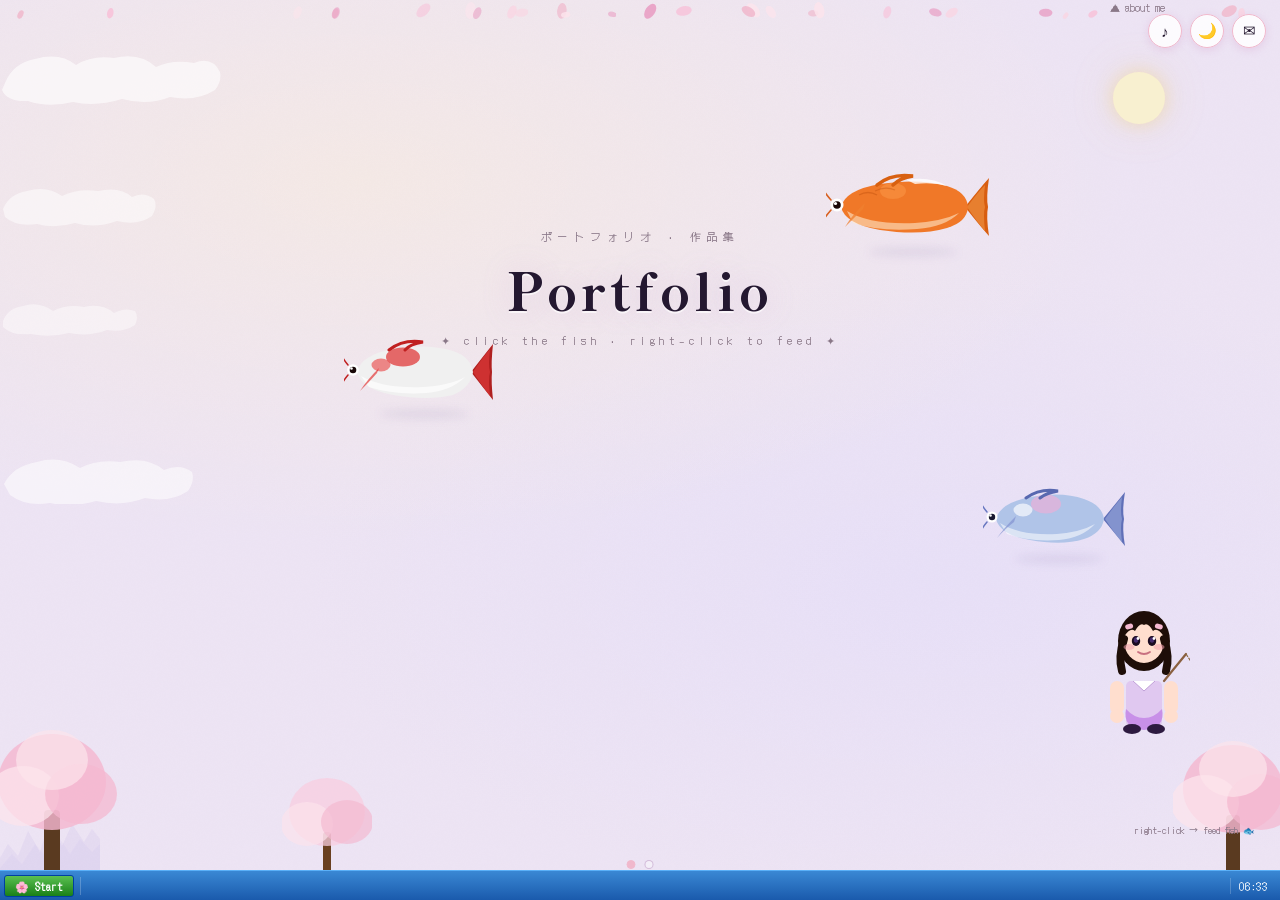
==== Myportfolio/index.html @ bae4c634 "." ====
<!DOCTYPE html>
<html lang="ja">
<head>
<meta charset="UTF-8"><meta name="viewport" content="width=device-width,initial-scale=1">
<title>Portfolio ～ Thuy An Ngo</title>
<link href="https://fonts.googleapis.com/css2?family=Shippori+Mincho+B1:wght@400;700;800&family=Noto+Serif+JP:wght@300;400&family=DotGothic16&display=swap" rel="stylesheet">
<style>
:root{--sk:#f0b8cc;--deep:#241830;--mu:#8a7888;--wb:#ece9d8;--b1:#5ab0f8;--b2:#1870d4;--b3:#0834a0}
*{margin:0;padding:0;box-sizing:border-box}
html,body{width:100%;height:100%;overflow:hidden;font-family:'Shippori Mincho B1',serif}
#cvs{position:fixed;inset:0;pointer-events:none;z-index:0}

/* ─ VIEWPORT ─ */
#vp{width:200%;height:100vh;display:flex;transition:transform .95s cubic-bezier(.86,0,.07,1)}
#vp.to-about{transform:translateX(-50%)}

/* ─ SCENES ─ */
.scene{width:50%;height:100vh;position:relative;overflow:hidden;background-color:#ede4f4}
#main{
  /* background-image:url('./assets/bg-main.jpg'); background-size:cover; background-position:center; */
  background-image:radial-gradient(ellipse 60% 40% at 28% 20%,rgba(255,240,210,.42),transparent),radial-gradient(ellipse 50% 35% at 74% 65%,rgba(220,215,255,.32),transparent);
}
#abt{
  /* background-image:url('./assets/bg-about.jpg'); background-size:cover; background-position:center; */
  background-image:radial-gradient(ellipse 55% 40% at 68% 22%,rgba(255,230,220,.4),transparent),radial-gradient(ellipse 45% 35% at 20% 70%,rgba(200,215,255,.3),transparent);
}
.scene::before{content:'';position:absolute;inset:0;pointer-events:none;z-index:1;
  background-image:url("data:image/svg+xml,%3Csvg xmlns='http://www.w3.org/2000/svg' width='256' height='256'%3E%3Cfilter id='n'%3E%3CfeTurbulence type='fractalNoise' baseFrequency='.88' numOctaves='4' stitchTiles='stitch'/%3E%3C/filter%3E%3Crect width='256' height='256' filter='url(%23n)' opacity='.035'/%3E%3C/svg%3E");
  opacity:.45;mix-blend-mode:multiply}
body.night .scene{background-color:#0d0820!important;background-image:radial-gradient(ellipse 50% 40% at 25% 20%,rgba(50,30,90,.9),transparent)!important}
body.night #moon,body.night #moon2{box-shadow:0 0 50px rgba(240,220,90,.75)!important}

/* ─ CLOUDS / ELEMENTS ─ */
.cl{position:absolute;pointer-events:none;z-index:2;animation:cdrift linear infinite}
@keyframes cdrift{from{transform:translateX(-240px)}to{transform:translateX(calc(50vw+240px))}}
.mts{position:absolute;bottom:0;left:0;right:0;pointer-events:none;z-index:2}
.ts{position:absolute;bottom:0;pointer-events:none;z-index:3}
.pt{position:absolute;pointer-events:none;z-index:6;animation:pfall linear infinite}
@keyframes pfall{0%{transform:translate(0,-20px)rotate(0);opacity:0}8%{opacity:.8}90%{opacity:.3}100%{transform:translate(55px,104vh)rotate(520deg);opacity:0}}
#moon,#moon2{position:absolute;top:8%;right:9%;width:52px;height:52px;border-radius:50%;background:#f8f0d0;box-shadow:0 0 18px rgba(240,200,80,.35),0 0 50px rgba(240,200,80,.15);pointer-events:none;z-index:3}
#moon2{right:auto;left:6%;top:7%;width:44px;height:44px}

/* ─ TITLE centered ─ */
#ttl{position:absolute;top:32%;left:50%;transform:translate(-50%,-50%);text-align:center;pointer-events:none;z-index:5;white-space:nowrap}
#ttl .jp{font-family:'DotGothic16',monospace;font-size:11px;letter-spacing:.5em;color:var(--mu);display:block;margin-bottom:8px}
#ttl .nm{display:block;font-size:clamp(32px,4vw,56px);font-weight:800;color:var(--deep);letter-spacing:.08em;text-shadow:0 2px 0 rgba(255,255,255,.65),0 0 30px rgba(200,150,220,.25)}
#ttl .sb{font-family:'DotGothic16',monospace;font-size:11px;letter-spacing:.4em;color:var(--mu);display:block;margin-top:6px}
.hint{position:absolute;font-family:'DotGothic16',monospace;font-size:10px;color:var(--mu);animation:blink 2.8s ease-in-out infinite;pointer-events:none;z-index:5}
@keyframes blink{0%,100%{opacity:.25}50%{opacity:.85}}
#ndots{position:absolute;bottom:3.5%;left:50%;transform:translateX(-50%);display:flex;gap:9px;z-index:10}
.dot{width:9px;height:9px;border-radius:50%;background:rgba(255,255,255,.4);border:1px solid rgba(180,140,190,.5);cursor:pointer;transition:all .25s}
.dot.on{background:var(--sk);border-color:var(--sk)}
#feedhint{position:absolute;bottom:7%;right:2%;z-index:5;font-family:'DotGothic16',monospace;font-size:9px;color:var(--mu);animation:blink 3s ease-in-out infinite}

/* ─ FISH ─ */
.koi{position:absolute;cursor:pointer;z-index:7;transition:filter .25s}
.koi:hover{filter:brightness(1.18) drop-shadow(0 0 14px rgba(255,170,210,.9))}
.koi:hover .flabel{opacity:1;transform:translateX(-50%)translateY(-4px)}
.fish-body{display:block;line-height:0;animation:bwave-r 1.3s ease-in-out infinite}
.koi.left .fish-body{animation:bwave-l 1.3s ease-in-out infinite}
@keyframes bwave-r{0%,100%{transform:scaleX(1) rotate(.8deg)}50%{transform:scaleX(1) rotate(-.8deg)}}
@keyframes bwave-l{0%,100%{transform:scaleX(-1)rotate(.8deg)}50%{transform:scaleX(-1)rotate(-.8deg)}}
.koi.turn-l .fish-body{animation:turnL .38s ease-in-out forwards!important}
.koi.turn-r .fish-body{animation:turnR .38s ease-in-out forwards!important}
@keyframes turnL{0%{transform:scaleX(1) scaleY(1)}40%{transform:scaleX(.04)scaleY(1.22)}60%{transform:scaleX(-.04)scaleY(1.22)}100%{transform:scaleX(-1)scaleY(1)}}
@keyframes turnR{0%{transform:scaleX(-1)scaleY(1)}40%{transform:scaleX(-.04)scaleY(1.22)}60%{transform:scaleX(.04)scaleY(1.22)}100%{transform:scaleX(1) scaleY(1)}}
.koi.caught .fish-body{animation:caught-r .65s ease-out forwards!important}
.koi.caught.left .fish-body{animation:caught-l .65s ease-out forwards!important}
@keyframes caught-r{0%{transform:scaleX(1)scale(1)}25%{transform:scaleX(1)scale(1.35)translateY(-14px)}50%{transform:scaleX(1)scale(1.1)translateY(-20px)}75%{transform:scaleX(1)scale(1.2)translateY(-9px)}100%{transform:scaleX(1)scale(1)}}
@keyframes caught-l{0%{transform:scaleX(-1)scale(1)}25%{transform:scaleX(-1)scale(1.35)translateY(-14px)}50%{transform:scaleX(-1)scale(1.1)translateY(-20px)}75%{transform:scaleX(-1)scale(1.2)translateY(-9px)}100%{transform:scaleX(-1)scale(1)}}
#k1 .fish-img,#k1 .fish-svg{width:174px}
#k2 .fish-img,#k2 .fish-svg{width:160px}
#k3 .fish-img,#k3 .fish-svg{width:152px}
.fish-img{height:auto;display:block}.fish-svg{display:block}
.flabel{position:absolute;top:-28px;left:50%;transform:translateX(-50%);background:rgba(255,255,255,.93);color:var(--deep);font-family:'DotGothic16',monospace;font-size:10px;padding:3px 12px;border-radius:12px;white-space:nowrap;border:1px solid var(--sk);opacity:0;transition:all .25s;pointer-events:none;box-shadow:0 2px 8px rgba(200,120,180,.2)}
.fshadow{position:absolute;bottom:-12px;left:50%;width:90px;height:8px;transform:translateX(-50%);border-radius:50%;background:rgba(80,60,140,.1);filter:blur(5px);pointer-events:none}

/* ─ CHARACTER ─ */
.char{position:absolute;cursor:pointer;z-index:8;animation:chfl 3.4s ease-in-out infinite;transition:filter .2s}
.char:hover{filter:brightness(1.08) drop-shadow(0 4px 12px rgba(200,100,180,.4))}
.char:hover .cbubble{opacity:1;transform:translateX(-50%)translateY(-4px)}
@keyframes chfl{0%,100%{transform:translateY(0)}50%{transform:translateY(-10px)}}
.char-body{position:relative;line-height:0}
.char-img{width:92px;height:auto;display:block}
.cbubble{position:absolute;bottom:calc(100%+8px);left:50%;transform:translateX(-50%);background:rgba(255,255,255,.95);border:1px solid var(--sk);border-radius:10px;padding:4px 12px;font-family:'DotGothic16',monospace;font-size:10px;color:var(--deep);white-space:nowrap;opacity:0;transition:all .25s;pointer-events:none;box-shadow:0 2px 8px rgba(200,120,180,.2)}
.cbubble::after{content:'';position:absolute;top:100%;left:50%;transform:translateX(-50%);border:5px solid transparent;border-top-color:var(--sk)}

/* ─ FISHING ─ */
#fsvg{position:fixed;inset:0;width:100%;height:100%;pointer-events:none;z-index:400;display:none}
#fline{stroke:#8a6840;stroke-width:1.5;stroke-dasharray:5,3}
#fbob{fill:#f0a020;stroke:#c07010;stroke-width:1}
.catch-txt{position:fixed;transform:translate(-50%,-50%);font-family:'DotGothic16',monospace;font-size:22px;color:#f0b0c0;text-shadow:0 0 12px rgba(255,150,200,.8);z-index:500;pointer-events:none;animation:ctfl 1.1s ease-out forwards}
@keyframes ctfl{0%{opacity:0;transform:translate(-50%,-50%)scale(.4)}25%{opacity:1;transform:translate(-50%,-65%)scale(1.25)}70%{opacity:1;transform:translate(-50%,-90%)}100%{opacity:0;transform:translate(-50%,-120%)}}
.splash{position:fixed;transform:translate(-50%,-50%);border-radius:50%;border:2px solid rgba(240,180,210,.7);pointer-events:none;z-index:499;animation:spla .9s ease-out forwards}
@keyframes spla{0%{width:10px;height:10px;opacity:.9}100%{width:72px;height:72px;opacity:0}}
.pellet{position:absolute;width:9px;height:9px;border-radius:50%;background:radial-gradient(circle at 35%,#fad880,#e8a020);transform:translate(-50%,-50%);z-index:9;animation:pdrp .35s ease-out;box-shadow:0 0 5px rgba(240,180,50,.55)}
@keyframes pdrp{from{transform:translate(-50%,-150%)scale(.4);opacity:0}to{transform:translate(-50%,-50%)scale(1);opacity:1}}
.pellet.eaten{animation:peat .45s ease-out forwards!important}
@keyframes peat{0%{transform:translate(-50%,-50%)scale(1);opacity:1}50%{transform:translate(-50%,-50%)scale(1.8);opacity:.5}100%{transform:translate(-50%,-50%)scale(0);opacity:0}}

/* ═══ XP CHROME (shared) ═══ */
.xp{background:var(--wb);border:2px solid var(--b3);border-radius:8px 8px 3px 3px;box-shadow:3px 3px 0 var(--b3),2px 2px 14px rgba(0,0,60,.35),inset 0 0 0 1px rgba(255,255,255,.5);overflow:hidden}
.xpbar{background:linear-gradient(180deg,var(--b1) 0%,var(--b2) 12%,var(--b3) 100%);padding:4px 6px;display:flex;align-items:center;gap:6px;user-select:none}
.xp-ico{font-size:13px}.xp-ttl{flex:1;color:white;font-family:'DotGothic16',monospace;font-size:12px;font-weight:bold;text-shadow:1px 1px 2px rgba(0,0,80,.7)}
.xbtn{width:21px;height:21px;border-radius:3px;border:1px solid rgba(0,0,0,.38);display:flex;align-items:center;justify-content:center;cursor:pointer;font-size:11px;font-weight:bold;font-family:'DotGothic16',monospace;flex-shrink:0;transition:filter .1s;user-select:none}
.xbtn:hover{filter:brightness(1.2)}
.mn{background:linear-gradient(180deg,#ffe880,#c8a400)}.mx{background:linear-gradient(180deg,#80e880,#1a8020)}
.cl-btn{background:linear-gradient(180deg,#f08888,#d01818);color:white}
.xmen{background:var(--wb);border-bottom:1px solid #aaa;padding:2px 4px;display:flex;gap:2px}
.xmi{font-family:'DotGothic16',monospace;font-size:11px;padding:2px 8px;cursor:pointer;color:var(--deep);border-radius:2px;transition:all .1s}
.xmi:hover{background:#316ac5;color:white}
.xtb{background:linear-gradient(180deg,#ece9d8,#d4d0c8);border-bottom:1px solid #aaa;padding:3px 6px;display:flex;align-items:center;gap:5px}
.xtbtn{font-family:'DotGothic16',monospace;font-size:10px;border:1px solid #999;background:linear-gradient(180deg,#fff,#d4d0c8);padding:2px 9px;cursor:pointer;border-radius:2px;color:var(--deep);transition:all .1s}
.xtbtn:hover{background:#316ac5;color:white;border-color:var(--b3)}
.xst{background:var(--wb);border-top:1px solid #aaa;padding:2px 8px;display:flex;gap:10px}
.xsp{font-family:'DotGothic16',monospace;font-size:10px;color:#666;border:1px inset #ccc;padding:0 5px}

/* ─ ABOUT WIN ─ */
#awin{position:absolute;top:50%;left:50%;transform:translate(-50%,-50%);width:min(680px,88%);z-index:5}
.abody{padding:18px;display:flex;gap:20px;align-items:flex-start}
.polar{background:white;padding:10px 10px 42px;box-shadow:2px 4px 12px rgba(0,0,0,.22);transform:rotate(-2deg);flex-shrink:0;width:155px}
.pbox{width:135px;height:135px;position:relative;overflow:hidden;background:linear-gradient(135deg,#f4c8d8,#d8c0f0,#c0d8f0);display:flex;align-items:center;justify-content:center;font-size:46px}
.pbox img{position:absolute;inset:0;width:100%;height:100%;object-fit:cover}
.pcap{text-align:center;margin-top:6px;font-family:'DotGothic16',monospace;font-size:10px;color:#888}
.atxt{flex:1}.atxt h2{font-size:22px;font-weight:800;color:var(--deep);margin-bottom:2px}
.jsub{font-family:'DotGothic16',monospace;font-size:11px;color:var(--mu);letter-spacing:.3em;margin-bottom:14px}
.atxt p{font-family:'Noto Serif JP',serif;font-size:12px;line-height:1.9;color:#4a3a5a;margin-bottom:10px}
.atags{display:flex;flex-wrap:wrap;gap:5px;margin-top:10px}
.tag{font-family:'DotGothic16',monospace;font-size:10px;padding:2px 10px;border:1px solid var(--sk);border-radius:20px;color:#8b6a8a;background:rgba(240,184,204,.12)}

/* ─ POPUP WINDOWS ─ */
/* ONE AT A TIME enforced by JS — openW() closes all others before opening */
.pop{position:fixed;z-index:100;display:none;width:min(640px,90vw)}
.pop.open{display:block;animation:wopen .38s ease-out}
@keyframes wopen{0%{transform:scale(.5)translateY(20px);opacity:0}65%{transform:scale(1.05);opacity:1}100%{transform:scale(1);opacity:1}}
.dh{cursor:move}
.pbody{padding:8px}

/* Gallery grid */
.gal{display:grid;grid-template-columns:repeat(3,1fr);gap:8px;padding:4px}
.gi{position:relative;cursor:pointer;overflow:hidden;border:2px solid transparent;border-radius:3px;aspect-ratio:16/10;transition:border-color .15s,transform .15s}
.gi:hover{border-color:var(--sk);transform:scale(1.03)}
.gthumb{position:relative;width:100%;height:100%;overflow:hidden}
.gthumb-img{width:100%;height:100%;object-fit:cover;display:block;transition:transform .2s}
.gi:hover .gthumb-img{transform:scale(1.07)}
.gthumb-fb{position:absolute;inset:0;display:none;flex-direction:column;align-items:center;justify-content:center;gap:3px}
.gico{font-size:24px}
.gtit{font-family:'DotGothic16',monospace;font-size:9px;color:rgba(255,255,255,.92);text-align:center;padding:0 4px;text-shadow:0 1px 3px rgba(0,0,0,.6)}
.gov{position:absolute;inset:0;background:rgba(20,10,40,.52);display:flex;align-items:center;justify-content:center;opacity:0;transition:opacity .2s;font-family:'DotGothic16',monospace;font-size:10px;color:white}
.gi:hover .gov{opacity:1}
.gyr{position:absolute;bottom:4px;right:5px;font-family:'DotGothic16',monospace;font-size:9px;color:rgba(255,255,255,.75);background:rgba(0,0,0,.28);padding:1px 5px;border-radius:8px}

/* ─ CONTACT WINDOW ─ */
#w-contact{width:min(520px,88vw)}
.contact-body{padding:16px;display:flex;gap:16px;align-items:flex-start}
.contact-left{width:130px;flex-shrink:0}
.cpolar{background:white;padding:8px 8px 36px;box-shadow:2px 4px 10px rgba(0,0,0,.22);transform:rotate(-1.5deg)}
.cpbox{width:114px;height:114px;position:relative;overflow:hidden;background:linear-gradient(135deg,#f4c8d8,#d8c0f0);display:flex;align-items:center;justify-content:center;font-size:40px}
.cpbox img{position:absolute;inset:0;width:100%;height:100%;object-fit:cover}
.cname{text-align:center;font-size:13px;font-weight:800;color:var(--deep);margin-top:6px}
.crole{text-align:center;font-family:'DotGothic16',monospace;font-size:9px;color:var(--mu);letter-spacing:.08em;margin-top:2px}
.contact-right{flex:1}
.clinks{display:flex;flex-direction:column;gap:5px;margin-bottom:12px}
.clink{font-family:'DotGothic16',monospace;font-size:10px;color:var(--deep);text-decoration:none;padding:5px 10px;border:1px solid rgba(180,140,190,.4);border-radius:3px;background:rgba(240,230,248,.5);transition:all .15s;display:flex;align-items:center;gap:7px;letter-spacing:.03em}
.clink:hover{background:#316ac5;color:white;border-color:#316ac5}
.clink .cl-icon{width:16px;text-align:center}
.c-div{border:none;border-top:1px solid rgba(180,160,200,.35);margin:10px 0}
.cform{display:flex;flex-direction:column;gap:6px}
.cform-label{font-family:'DotGothic16',monospace;font-size:10px;color:var(--mu);margin-bottom:2px}
.cinput{font-family:'DotGothic16',monospace;font-size:11px;padding:5px 8px;border:1px solid #bbb;background:#fafafa;outline:none;border-radius:2px;color:var(--deep);width:100%}
.cinput:focus{border-color:var(--b2);background:white}
.ctarea{resize:vertical;height:65px;font-family:'Noto Serif JP',serif}
.csend{font-family:'DotGothic16',monospace;font-size:11px;padding:6px 18px;background:linear-gradient(180deg,var(--b1),var(--b2));color:white;border:1px solid var(--b3);border-radius:3px;cursor:pointer;align-self:flex-start;transition:filter .15s;margin-top:2px}
.csend:hover{filter:brightness(1.12)}
.csent-msg{font-family:'DotGothic16',monospace;font-size:10px;color:#2a8020;display:none;padding:4px 0}

/* ─ DETAIL MODAL ─ */
#dovl{position:fixed;inset:0;z-index:200;display:none;align-items:center;justify-content:center;background:rgba(8,4,20,.8);backdrop-filter:blur(5px)}
#dovl.open{display:flex}
#dpanel{width:min(760px,92vw);max-height:88vh;display:flex;flex-direction:column;box-shadow:4px 4px 0 var(--b3),0 24px 60px rgba(0,0,60,.65);animation:wopen .4s ease-out}
.dscroll{flex:1;overflow-y:auto;scroll-behavior:smooth}
.dscroll::-webkit-scrollbar{width:5px}
.dscroll::-webkit-scrollbar-thumb{background:#c0a8d8;border-radius:3px}
.d-hero{position:relative;width:100%;aspect-ratio:16/8;overflow:hidden;display:flex;align-items:flex-end}
.d-hero-img{position:absolute;inset:0;width:100%;height:100%;object-fit:cover}
.d-hero-fb{position:absolute;inset:0;display:flex;align-items:center;justify-content:center;font-size:78px}
.d-hero-ov{position:relative;z-index:2;background:linear-gradient(transparent,rgba(20,10,40,.75));width:100%;padding:20px 20px 16px}
.d-badge{display:inline-block;font-family:'DotGothic16',monospace;font-size:10px;padding:2px 10px;border-radius:12px;border:1px solid rgba(240,184,204,.6);color:rgba(255,220,240,.9);background:rgba(240,184,204,.15);margin-bottom:8px}
.d-htitle{font-size:26px;font-weight:800;color:white;text-shadow:0 2px 8px rgba(0,0,0,.5);margin-bottom:4px}
.d-hyear{font-family:'DotGothic16',monospace;font-size:11px;color:rgba(255,220,240,.85)}
.d-sec{padding:16px 22px}
.d-desc{font-family:'Noto Serif JP',serif;font-size:13px;line-height:1.95;color:#4a3a5a}
.d-imgrid{display:grid;grid-template-columns:repeat(3,1fr);gap:6px;padding:0 22px 16px}
.d-iitem{border-radius:3px;overflow:hidden;aspect-ratio:16/10;position:relative}
.d-iitem img{width:100%;height:100%;object-fit:cover;display:block;transition:transform .25s}
.d-iitem:hover img{transform:scale(1.06)}
.d-iitem-fb{position:absolute;inset:0;display:none;align-items:center;justify-content:center;font-size:28px;background:rgba(200,180,220,.2)}
.d-meta{display:grid;grid-template-columns:1fr 1fr;gap:7px 18px}
.d-mk{font-family:'DotGothic16',monospace;font-size:10px;color:var(--mu);margin-bottom:1px}
.d-mv{font-family:'DotGothic16',monospace;font-size:11px;color:var(--deep)}
.d-tags{display:flex;flex-wrap:wrap;gap:5px;padding:4px 22px 16px}
.d-tag{font-family:'DotGothic16',monospace;font-size:10px;padding:3px 10px;border:1px solid rgba(180,150,200,.45);border-radius:10px;color:#8060a0;background:rgba(200,180,240,.12)}
.d-div{border:none;border-top:1px solid rgba(180,160,200,.3);margin:0 22px}

/* ─ TASKBAR ─ */
#tbar{position:fixed;bottom:0;left:0;right:0;height:30px;z-index:300;background:linear-gradient(180deg,#3a88d4,#1a5aac);border-top:1px solid #5ab0f8;display:flex;align-items:center;gap:4px;padding:0 4px}
#startbtn{height:22px;padding:0 10px;border-radius:3px;border:1px solid #0040a0;background:linear-gradient(180deg,#5ac050,#1a8018);color:white;font-family:'DotGothic16',monospace;font-size:11px;cursor:pointer;display:flex;align-items:center;gap:4px;font-weight:bold}
.tbsep{width:1px;height:18px;background:rgba(255,255,255,.22);margin:0 2px}
.tbi{height:22px;padding:0 8px;border-radius:2px;border:1px solid rgba(255,255,255,.22);background:rgba(255,255,255,.12);color:white;font-family:'DotGothic16',monospace;font-size:10px;cursor:pointer;display:none;align-items:center;gap:5px;white-space:nowrap;transition:all .15s}
.tbi.vis{display:flex}
.tbi:hover,.tbi.foc{background:rgba(255,255,255,.26);border-color:rgba(255,255,255,.5)}
#tbclk{margin-left:auto;font-family:'DotGothic16',monospace;font-size:11px;color:white;padding:0 8px;border-left:1px solid rgba(255,255,255,.2);flex-shrink:0}

/* ─ FABs ─ */
.fab{position:fixed;top:14px;width:34px;height:34px;border-radius:50%;background:rgba(255,255,255,.85);border:1px solid var(--sk);font-size:15px;cursor:pointer;transition:all .2s;color:var(--deep);box-shadow:0 2px 8px rgba(200,120,180,.22);z-index:50}
.fab:hover{background:var(--sk);color:white;transform:scale(1.08)}
.fab.on{background:var(--sk);color:white}
#mbtn{right:98px}#tbtn{right:56px}#ctbtn{right:14px}
</style>
</head>
<body>
<canvas id="cvs"></canvas>
<button class="fab" id="mbtn" title="Ambient music">♪</button>
<button class="fab" id="tbtn" title="Day / Night">🌙</button>
<button class="fab" id="ctbtn" title="Contact" onclick="openContact()">✉</button>
<svg id="fsvg"><line id="fline"/><circle id="fbob" r="5"/></svg>

<div id="vp">

  <!-- ═══ MAIN SCENE ═══ -->
  <div id="main" class="scene">
    <div class="cl" style="top:5%;animation-duration:54s;animation-delay:-20s"><svg width="230" height="62"><path d="M5 38 Q13 18 35 14 Q60 7 76 20 Q92 10 114 13 Q140 7 156 22 Q173 14 194 18 Q212 11 220 27 Q222 36 215 45 Q196 57 170 52 Q148 61 122 54 Q96 62 73 57 Q48 63 28 56 Q7 57 2 45Z" fill="rgba(255,255,255,.6)"/></svg></div>
    <div class="cl" style="top:20%;animation-duration:70s;animation-delay:-36s"><svg width="175" height="48"><path d="M3 29 Q9 14 27 11 Q47 5 62 16 Q78 8 98 11 Q120 6 132 17 Q144 11 154 19 Q158 26 152 36 Q138 46 117 41 Q95 49 75 43 Q55 49 37 44 Q16 47 5 37Z" fill="rgba(255,255,255,.5)"/></svg></div>
    <div class="cl" style="top:33%;animation-duration:46s;animation-delay:-10s"><svg width="145" height="40"><path d="M3 24 Q8 11 23 9 Q39 4 53 14 Q67 7 84 10 Q102 6 114 16 Q125 10 135 14 Q139 20 135 28 Q123 36 107 33 Q89 40 69 36 Q49 41 31 37 Q12 39 3 30Z" fill="rgba(255,255,255,.44)"/></svg></div>
    <div class="cl" style="top:50%;animation-duration:62s;animation-delay:-28s"><svg width="200" height="54"><path d="M4 34 Q13 16 37 12 Q60 5 80 18 Q97 9 120 12 Q147 6 164 20 Q180 13 192 22 Q195 31 188 41 Q170 53 145 48 Q122 57 96 51 Q72 58 50 53 Q26 57 10 45Z" fill="rgba(255,255,255,.52)"/></svg></div>
    <svg class="mts" height="135" viewBox="0 0 100 135" preserveAspectRatio="none"><path d="M0 135 L0 93 L8 79 L18 91 L28 66 L40 87 L50 54 L62 81 L72 59 L84 77 L92 64 L100 74 L100 135Z" fill="rgba(200,185,230,.22)"/><path d="M0 135 L0 103 L12 89 L22 99 L35 79 L48 94 L58 71 L70 89 L80 74 L92 87 L100 79 L100 135Z" fill="rgba(200,185,230,.15)"/></svg>
    <svg class="ts" style="left:-1%;bottom:0" width="130" height="200"><rect x="57" y="110" width="16" height="90" rx="4" fill="#5a3a20"/><ellipse cx="65" cy="82" rx="54" ry="48" fill="#f4b8d0" opacity=".82"/><ellipse cx="36" cy="96" rx="36" ry="30" fill="#fce4ec" opacity=".74"/><ellipse cx="94" cy="94" rx="36" ry="30" fill="#f4b8d0" opacity=".74"/><ellipse cx="65" cy="60" rx="36" ry="30" fill="#fce4ec" opacity=".7"/></svg>
    <svg class="ts" style="right:-1%;bottom:0" width="120" height="185"><rect x="53" y="100" width="14" height="85" rx="4" fill="#5a3a20"/><ellipse cx="60" cy="74" rx="50" ry="44" fill="#f4b8d0" opacity=".82"/><ellipse cx="32" cy="88" rx="34" ry="28" fill="#fce4ec" opacity=".74"/><ellipse cx="88" cy="87" rx="34" ry="28" fill="#f4b8d0" opacity=".74"/><ellipse cx="60" cy="54" rx="34" ry="28" fill="#fce4ec" opacity=".7"/></svg>
    <svg class="ts" style="left:22%;bottom:0" width="90" height="148"><rect x="41" y="80" width="8" height="68" rx="3" fill="#6a4020"/><ellipse cx="45" cy="60" rx="38" ry="34" fill="#f9cde0" opacity=".74"/><ellipse cx="25" cy="72" rx="26" ry="22" fill="#fce4ec" opacity=".68"/><ellipse cx="65" cy="70" rx="26" ry="22" fill="#f4b8d0" opacity=".68"/></svg>
    <div id="moon"></div>
    <div id="ttl"><span class="jp">ポートフォリオ · 作品集</span><span class="nm">Portfolio</span><span class="sb">✦ click the fish · right-click to feed ✦</span></div>

    <!-- FISH 1 – replace img src="./assets/fish-1.png" (facing RIGHT, transparent PNG) -->
    <div class="koi" id="k1" data-cat="animation">
      <div class="flabel">✦ ANIMATION</div>
      <div class="fish-body">
        <img src="./assets/fish-1.png" alt="" class="fish-img" draggable="false" onerror="this.style.display='none'">
        <svg class="fish-svg" viewBox="0 0 174 74"><path d="M139 37 Q154 18 163 8 Q160 28 162 37 Q160 46 163 66 Q154 56 139 37Z" fill="#d85e10"/><path d="M141 37 Q152 22 159 15 Q157 31 159 37 Q157 43 159 61 Q152 53 141 37Z" fill="#f09040" opacity=".65"/><path d="M15 37 Q19 20 54 14 Q94 8 121 16 Q141 22 142 37 Q141 52 121 58 Q94 66 54 60 Q19 54 15 37Z" fill="#f07828"/><path d="M21 41 Q44 55 89 53 Q117 51 133 43 Q119 57 91 59 Q54 62 27 53Z" fill="rgba(255,238,210,.56)"/><path d="M81 10 Q104 6 121 16 Q107 12 89 14Z" fill="rgba(255,255,255,.78)"/><ellipse cx="67" cy="21" rx="13" ry="8" fill="#f89040" opacity=".7"/><path d="M51 15 Q65 3 87 6 Q74 8 67 15" stroke="#d86010" stroke-width="3.5" fill="none" stroke-linecap="round"/><path d="M39 33 Q26 45 19 57 Q29 47 37 39Z" fill="#f08030" opacity=".78"/><path d="M33 25 Q42 20 51 25" stroke="rgba(185,75,10,.4)" stroke-width="1.3" fill="none"/><path d="M49 21 Q59 16 69 20" stroke="rgba(185,75,10,.36)" stroke-width="1.2" fill="none"/><circle cx="11" cy="35" r="6.5" fill="white"/><circle cx="11" cy="35" r="3.8" fill="#1a0808"/><circle cx="9.5" cy="33.5" r="1.6" fill="white"/><path d="M5 30 Q-1 23 -4 18" stroke="#d86020" stroke-width="1.6" fill="none" stroke-linecap="round"/><path d="M5 40 Q-1 47 -4 52" stroke="#d86020" stroke-width="1.6" fill="none" stroke-linecap="round"/></svg>
      </div><div class="fshadow"></div>
    </div>
    <!-- FISH 2 – replace img src="./assets/fish-2.png" -->
    <div class="koi" id="k2" data-cat="film">
      <div class="flabel">✦ FILM</div>
      <div class="fish-body">
        <img src="./assets/fish-2.png" alt="" class="fish-img" draggable="false" onerror="this.style.display='none'">
        <svg class="fish-svg" viewBox="0 0 160 68"><path d="M127 34 Q141 16 149 6 Q147 25 148 34 Q147 43 149 62 Q141 52 127 34Z" fill="#b02020"/><path d="M129 34 Q139 19 146 11 Q144 28 146 34 Q144 41 146 58 Q139 49 129 34Z" fill="#e84040" opacity=".55"/><path d="M13 34 Q17 17 49 11 Q84 5 109 13 Q127 19 129 34 Q127 49 109 57 Q84 63 49 57 Q17 51 13 34Z" fill="#f0f0f0"/><path d="M17 38 Q39 51 80 49 Q107 47 121 39 Q107 53 82 55 Q50 57 25 49Z" fill="rgba(255,255,255,.7)"/><ellipse cx="59" cy="19" rx="17" ry="9.5" fill="#e03030" opacity=".7"/><ellipse cx="37" cy="27" rx="9.5" ry="6.5" fill="#e83838" opacity=".58"/><path d="M45 12 Q59 1 79 4 Q66 6 61 12" stroke="#c02020" stroke-width="3" fill="none" stroke-linecap="round"/><path d="M35 30 Q23 42 16 53 Q26 43 33 35Z" fill="#e02020" opacity=".62"/><circle cx="9" cy="32" r="5.8" fill="white"/><circle cx="9" cy="32" r="3.3" fill="#180808"/><circle cx="7.5" cy="30.5" r="1.3" fill="white"/><path d="M4 27 Q-1 21 -3 16" stroke="#c02020" stroke-width="1.5" fill="none" stroke-linecap="round"/><path d="M4 37 Q-1 43 -3 48" stroke="#c02020" stroke-width="1.5" fill="none" stroke-linecap="round"/></svg>
      </div><div class="fshadow"></div>
    </div>
    <!-- FISH 3 – replace img src="./assets/fish-3.png" -->
    <div class="koi" id="k3" data-cat="others">
      <div class="flabel">✦ OTHERS</div>
      <div class="fish-body">
        <img src="./assets/fish-3.png" alt="" class="fish-img" draggable="false" onerror="this.style.display='none'">
        <svg class="fish-svg" viewBox="0 0 152 64"><path d="M120 32 Q134 15 142 5 Q139 23 141 32 Q139 41 142 59 Q134 49 120 32Z" fill="#6070b8"/><path d="M122 32 Q132 18 139 10 Q137 25 139 32 Q137 39 139 55 Q132 47 122 32Z" fill="#a0b0e0" opacity=".55"/><path d="M13 32 Q17 16 47 10 Q79 4 101 12 Q119 18 121 32 Q119 46 101 52 Q79 59 47 53 Q17 48 13 32Z" fill="#b0c4e8"/><path d="M17 36 Q37 49 74 47 Q98 45 112 37 Q99 51 76 53 Q46 55 24 47Z" fill="rgba(255,255,255,.55)"/><ellipse cx="63" cy="17" rx="15" ry="9.5" fill="#e8b0d8" opacity=".72"/><ellipse cx="40" cy="23" rx="9.5" ry="6.5" fill="white" opacity=".65"/><path d="M43 11 Q57 1 75 4 Q63 6 57 11" stroke="#5868b0" stroke-width="3" fill="none" stroke-linecap="round"/><path d="M33 29 Q21 41 14 51 Q23 41 31 35Z" fill="#8090d0" opacity=".68"/><circle cx="9" cy="30" r="5.5" fill="white"/><circle cx="9" cy="30" r="3.2" fill="#181830"/><circle cx="7.5" cy="28.5" r="1.3" fill="white"/><path d="M4 25 Q-1 19 -3 14" stroke="#6878c0" stroke-width="1.5" fill="none" stroke-linecap="round"/><path d="M4 35 Q-1 41 -3 46" stroke="#6878c0" stroke-width="1.5" fill="none" stroke-linecap="round"/></svg>
      </div><div class="fshadow"></div>
    </div>

    <!-- CHARACTER MAIN – replace img src="./assets/char-main.png" -->
    <div class="char" id="cmain" style="right:7%;bottom:18%">
      <div class="cbubble">Click me! ✦</div>
      <div class="char-body">
        <img src="./assets/char-main.png" alt="" class="char-img" draggable="false" onerror="this.style.display='none'">
        <svg width="92" height="130" viewBox="0 0 92 130"><ellipse cx="46" cy="33" rx="26" ry="30" fill="#1e0e08"/><rect x="28" y="73" width="36" height="46" rx="5" fill="#e0c8f0"/><path d="M35 73 L46 83 L57 73" fill="white" stroke="#c0a0d8" stroke-width="1"/><ellipse cx="46" cy="33" rx="20" ry="22" fill="#ffdece"/><path d="M26 29 Q28 11 46 8 Q64 11 66 29 Q60 19 55 23 Q50 14 46 17 Q42 14 37 23 Q32 19 26 29Z" fill="#1e0e08"/><path d="M26 31 Q20 49 24 63" stroke="#1e0e08" stroke-width="8" fill="none" stroke-linecap="round"/><path d="M66 31 Q72 49 68 63" stroke="#1e0e08" stroke-width="8" fill="none" stroke-linecap="round"/><ellipse cx="38" cy="33" rx="4.2" ry="5" fill="#1a0a20"/><ellipse cx="54" cy="33" rx="4.2" ry="5" fill="#1a0a20"/><ellipse cx="38" cy="32" rx="2.2" ry="2.8" fill="#6040a0" opacity=".6"/><ellipse cx="54" cy="32" rx="2.2" ry="2.8" fill="#6040a0" opacity=".6"/><circle cx="40" cy="30.5" r="1.4" fill="white"/><circle cx="56" cy="30.5" r="1.4" fill="white"/><ellipse cx="31" cy="39" rx="5.5" ry="3" fill="#f4a0b0" opacity=".54"/><ellipse cx="61" cy="39" rx="5.5" ry="3" fill="#f4a0b0" opacity=".54"/><path d="M40 44 Q46 48 52 44" stroke="#c87080" stroke-width="1.8" fill="none" stroke-linecap="round"/><rect x="12" y="73" width="14" height="33" rx="7" fill="#ffdece"/><rect x="66" y="73" width="14" height="33" rx="7" fill="#ffdece"/><circle cx="19" cy="108" r="7" fill="#ffdece"/><circle cx="73" cy="108" r="7" fill="#ffdece"/><path d="M28 101 Q24 120 46 122 Q68 120 64 101 Q56 110 46 110 Q36 110 28 101Z" fill="#c890e8"/><ellipse cx="34" cy="121" rx="9" ry="5" fill="#2d1a40"/><ellipse cx="58" cy="121" rx="9" ry="5" fill="#2d1a40"/><line x1="66" y1="73" x2="88" y2="46" stroke="#8a6040" stroke-width="2.2" stroke-linecap="round"/><line x1="88" y1="46" x2="96" y2="58" stroke="#8a6840" stroke-width="1.2" stroke-dasharray="3,2" stroke-linecap="round"/><circle cx="96" cy="59" r="2.8" fill="#f0a020" stroke="#c07010" stroke-width=".8"/><rect x="27" y="16" width="8" height="5" rx="2.5" fill="#f4b8d0" transform="rotate(-18,31,18)"/><rect x="57" y="16" width="8" height="5" rx="2.5" fill="#f4b8d0" transform="rotate(18,61,18)"/></svg>
      </div>
    </div>
    <div class="hint" style="right:9%;bottom:calc(18%+138px)">▲ about me</div>
    <div id="feedhint">right-click → feed fish 🐟</div>
    <div id="ndots"><div class="dot on" data-i="0"></div><div class="dot" data-i="1"></div></div>
  </div>

  <!-- ═══ ABOUT SCENE ═══ -->
  <div id="abt" class="scene">
    <div class="cl" style="top:6%;animation-duration:60s;animation-delay:-24s"><svg width="205" height="56"><path d="M4 34 Q12 15 32 11 Q55 5 71 18 Q89 8 112 12 Q138 6 154 20 Q170 13 184 18 Q196 22 198 33 Q194 44 172 40 Q149 50 123 44 Q97 52 73 47 Q49 54 29 48 Q8 50 2 40Z" fill="rgba(255,255,255,.56)"/></svg></div>
    <div class="cl" style="top:24%;animation-duration:78s;animation-delay:-46s"><svg width="158" height="44"><path d="M3 28 Q9 13 26 10 Q45 4 59 14 Q75 7 95 10 Q117 5 129 16 Q141 10 151 18 Q155 25 149 34 Q135 44 116 40 Q96 48 76 42 Q56 48 38 43 Q18 46 5 36Z" fill="rgba(255,255,255,.48)"/></svg></div>
    <svg class="mts" height="135" viewBox="0 0 100 135" preserveAspectRatio="none"><path d="M0 135 L0 93 L8 79 L18 91 L28 66 L40 87 L50 54 L62 81 L72 59 L84 77 L92 64 L100 74 L100 135Z" fill="rgba(200,185,230,.2)"/><path d="M0 135 L0 103 L12 89 L22 99 L35 79 L48 94 L58 71 L70 89 L80 74 L92 87 L100 79 L100 135Z" fill="rgba(200,185,230,.13)"/></svg>
    <svg class="ts" style="right:0;bottom:0" width="115" height="180"><rect x="50" y="100" width="15" height="80" rx="4" fill="#5a3a20"/><ellipse cx="57" cy="75" rx="48" ry="43" fill="#f4b8d0" opacity=".78"/><ellipse cx="30" cy="88" rx="32" ry="26" fill="#fce4ec" opacity=".72"/><ellipse cx="84" cy="86" rx="32" ry="26" fill="#f4b8d0" opacity=".72"/><ellipse cx="57" cy="55" rx="32" ry="26" fill="#fce4ec" opacity=".68"/></svg>
    <div id="moon2"></div>
    <div id="awin" class="xp">
      <div class="xpbar"><span class="xp-ico">🌸</span><span class="xp-ttl">About Me — Portfolio.exe</span><div class="xbtn mn">_</div><div class="xbtn mx">□</div><div class="xbtn cl-btn" onclick="goMain()">✕</div></div>
      <div class="xmen"><span class="xmi">File</span><span class="xmi">Edit</span><span class="xmi">View</span><span class="xmi" onclick="openContact()">📮 Contact</span><span class="xmi">Help</span></div>
      <div class="abody">
        <div class="polar">
          <div class="pbox">🌸<img src="./assets/photo.jpg" alt="" onerror="this.style.display='none'"></div>
          <div class="pcap">photo.jpg · 2024</div>
        </div>
        <div class="atxt">
          <h2>Your Name Here</h2>
          <div class="jsub">アニメーター · 映像作家</div>
          <p>Hi! I'm a passionate animator and filmmaker. I create worlds through motion — from dreamy 2D animation to intimate short films.</p>
          <p>Currently working on projects exploring nostalgia, nature, and quiet human moments. Based in Vietnam ✦</p>
          <div class="atags"><span class="tag">Animation</span><span class="tag">Film</span><span class="tag">Illustration</span><span class="tag">After Effects</span><span class="tag">Premiere</span><span class="tag">Procreate</span></div>
        </div>
      </div>
      <div class="xst"><span class="xsp">3 categories</span><span class="xsp" style="cursor:pointer" onclick="openContact()">📮 contact me</span></div>
    </div>
    <!-- CHARACTER ABOUT – replace img src="./assets/char-about.png" -->
    <div class="char" id="cabt" style="left:6%;bottom:16%;animation-delay:-1.7s" onclick="goMain()">
      <div class="cbubble">← go back home ✦</div>
      <div class="char-body">
        <img src="./assets/char-about.png" alt="" class="char-img" draggable="false" onerror="this.style.display='none'">
        <svg width="82" height="120" viewBox="0 0 82 120"><ellipse cx="41" cy="30" rx="23" ry="27" fill="#1e0e08"/><rect x="24" y="67" width="34" height="43" rx="5" fill="#d0c0f8"/><path d="M31 67 L41 77 L51 67" fill="white" stroke="#b8a0d8" stroke-width="1"/><ellipse cx="41" cy="30" rx="18" ry="21" fill="#ffdece"/><path d="M23 26 Q25 10 41 7 Q57 10 59 26 Q54 17 49 21 Q44 13 41 16 Q38 13 33 21 Q28 17 23 26Z" fill="#1e0e08"/><path d="M23 28 Q18 44 22 58" stroke="#1e0e08" stroke-width="7.5" fill="none" stroke-linecap="round"/><path d="M59 28 Q64 44 60 58" stroke="#1e0e08" stroke-width="7.5" fill="none" stroke-linecap="round"/><ellipse cx="34" cy="30" rx="4" ry="4.7" fill="#1a0a20"/><ellipse cx="48" cy="30" rx="4" ry="4.7" fill="#1a0a20"/><ellipse cx="34" cy="29" rx="2" ry="2.5" fill="#5038a0" opacity=".6"/><ellipse cx="48" cy="29" rx="2" ry="2.5" fill="#5038a0" opacity=".6"/><circle cx="35.5" cy="28" r="1.3" fill="white"/><circle cx="49.5" cy="28" r="1.3" fill="white"/><ellipse cx="26" cy="36" rx="5" ry="2.8" fill="#f4a0b0" opacity=".5"/><ellipse cx="56" cy="36" rx="5" ry="2.8" fill="#f4a0b0" opacity=".5"/><path d="M35 41 Q41 45 47 41" stroke="#c87080" stroke-width="1.7" fill="none" stroke-linecap="round"/><rect x="9" y="67" width="13" height="31" rx="6.5" fill="#ffdece"/><rect x="60" y="67" width="13" height="31" rx="6.5" fill="#ffdece"/><path d="M24 93 Q20 111 41 113 Q62 111 58 93 Q50 102 41 102 Q32 102 24 93Z" fill="#b888e8"/><ellipse cx="30" cy="112" rx="8" ry="4.5" fill="#2d1a40"/><ellipse cx="52" cy="112" rx="8" ry="4.5" fill="#2d1a40"/><rect x="24" y="14" width="7" height="4.5" rx="2" fill="#f4b8d0" transform="rotate(-16,27.5,16)"/><rect x="51" y="14" width="7" height="4.5" rx="2" fill="#f4b8d0" transform="rotate(16,54.5,16)"/></svg>
      </div>
    </div>
    <div class="hint" style="left:8%;bottom:calc(16%+128px)">click to go back ▲</div>
  </div>
</div>

<!-- ═══ GALLERY POPUPS ═══ -->
<div class="pop xp" id="w-animation">
  <div class="xpbar dh" id="dg-animation"><span class="xp-ico">🎬</span><span class="xp-ttl">Animation — Works</span><div class="xbtn mn">_</div><div class="xbtn mx">□</div><div class="xbtn cl-btn" onclick="closeW('animation')">✕</div></div>
  <div class="xmen"><span class="xmi">File</span><span class="xmi">Edit</span><span class="xmi">View</span><span class="xmi">Help</span></div>
  <div class="xtb"><button class="xtbtn" onclick="navCat('animation',-1)">◀ Prev</button><button class="xtbtn" onclick="navCat('animation',1)">Next ▶</button><span style="flex:1"></span><span style="font-family:'DotGothic16',monospace;font-size:10px;color:#666">6 items</span></div>
  <div class="pbody"><div class="gal" id="g-animation"></div></div>
  <div class="xst"><span class="xsp">Animation</span><span class="xsp">6 objects</span></div>
</div>
<div class="pop xp" id="w-film">
  <div class="xpbar dh" id="dg-film"><span class="xp-ico">📽️</span><span class="xp-ttl">Film — Works</span><div class="xbtn mn">_</div><div class="xbtn mx">□</div><div class="xbtn cl-btn" onclick="closeW('film')">✕</div></div>
  <div class="xmen"><span class="xmi">File</span><span class="xmi">Edit</span><span class="xmi">View</span><span class="xmi">Help</span></div>
  <div class="xtb"><button class="xtbtn" onclick="navCat('film',-1)">◀ Prev</button><button class="xtbtn" onclick="navCat('film',1)">Next ▶</button><span style="flex:1"></span><span style="font-family:'DotGothic16',monospace;font-size:10px;color:#666">6 items</span></div>
  <div class="pbody"><div class="gal" id="g-film"></div></div>
  <div class="xst"><span class="xsp">Film</span><span class="xsp">6 objects</span></div>
</div>
<div class="pop xp" id="w-others">
  <div class="xpbar dh" id="dg-others"><span class="xp-ico">✨</span><span class="xp-ttl">Others — Works</span><div class="xbtn mn">_</div><div class="xbtn mx">□</div><div class="xbtn cl-btn" onclick="closeW('others')">✕</div></div>
  <div class="xmen"><span class="xmi">File</span><span class="xmi">Edit</span><span class="xmi">View</span><span class="xmi">Help</span></div>
  <div class="xtb"><button class="xtbtn" onclick="navCat('others',-1)">◀ Prev</button><button class="xtbtn" onclick="navCat('others',1)">Next ▶</button><span style="flex:1"></span><span style="font-family:'DotGothic16',monospace;font-size:10px;color:#666">6 items</span></div>
  <div class="pbody"><div class="gal" id="g-others"></div></div>
  <div class="xst"><span class="xsp">Others</span><span class="xsp">6 objects</span></div>
</div>

<!-- ═══ CONTACT POPUP ═══ -->
<div class="pop xp" id="w-contact">
  <div class="xpbar dh" id="dg-contact"><span class="xp-ico">📮</span><span class="xp-ttl">Contact — Portfolio.exe</span><div class="xbtn mn">_</div><div class="xbtn mx">□</div><div class="xbtn cl-btn" onclick="closeW('contact')">✕</div></div>
  <div class="xmen"><span class="xmi">File</span><span class="xmi">Edit</span><span class="xmi">View</span><span class="xmi">Help</span></div>
  <div class="xtb"><span style="font-family:'DotGothic16',monospace;font-size:10px;color:#666">📮 Get in touch</span></div>
  <div class="contact-body">
    <div class="contact-left">
      <div class="cpolar">
        <!-- replace photo -->
        <div class="cpbox">🌸<img src="./assets/photo.jpg" alt="" onerror="this.style.display='none'"></div>
      </div>
      <div class="cname">Your Name</div>
      <div class="crole">Animator · Filmmaker<br>Based in Vietnam</div>
    </div>
    <div class="contact-right">
      <div class="clinks">
        <!-- Edit these links: -->
        <a class="clink" href="mailto:yourname@email.com"><span class="cl-icon">✉</span>yourname@email.com</a>
        <a class="clink" href="https://instagram.com/yourname" target="_blank"><span class="cl-icon">📸</span>@yourname</a>
        <a class="clink" href="https://behance.net/yourname" target="_blank"><span class="cl-icon">🎨</span>behance.net/yourname</a>
        <a class="clink" href="https://vimeo.com/yourname" target="_blank"><span class="cl-icon">🎬</span>vimeo.com/yourname</a>
      </div>
      <div class="c-div"></div>
      <div class="cform">
        <div class="cform-label">Send a message</div>
        <input class="cinput" id="cf-name" placeholder="Your name">
        <input class="cinput" id="cf-email" placeholder="Your email">
        <textarea class="cinput ctarea" id="cf-msg" placeholder="Your message..."></textarea>
        <button class="csend" onclick="sendContact()">Send ✉</button>
        <div class="csent-msg" id="csent">✦ Message sent! Thank you ✦</div>
      </div>
    </div>
  </div>
  <div class="xst"><span class="xsp">Open to commissions</span><span class="xsp">Response within 48h</span></div>
</div>

<!-- ═══ DETAIL MODAL ═══ -->
<div id="dovl" onclick="closeDOvl(event)">
  <div id="dpanel" class="xp">
    <div class="xpbar"><span class="xp-ico" id="d-ico">🌸</span><span class="xp-ttl" id="d-wt">Work Detail</span><div class="xbtn mn">_</div><div class="xbtn mx">□</div><div class="xbtn cl-btn" onclick="closeDetail()">✕</div></div>
    <div class="xmen"><span class="xmi">File</span><span class="xmi">Edit</span><span class="xmi" onclick="navD(-1)">◀ Previous</span><span class="xmi" id="d-ctr">1/6</span><span class="xmi" onclick="navD(1)">Next ▶</span></div>
    <div class="dscroll" id="dscroll"></div>
    <div class="xst"><span class="xsp" id="dst1">—</span><span class="xsp" id="dst2">—</span><span class="xsp" id="dst3">—</span></div>
  </div>
</div>

<!-- ═══ TASKBAR ═══ -->
<div id="tbar">
  <button id="startbtn">🌸 Start</button>
  <div class="tbsep"></div>
  <div class="tbi" id="tb-animation" onclick="focusW('animation')"><span>🎬</span> Animation</div>
  <div class="tbi" id="tb-film" onclick="focusW('film')"><span>📽️</span> Film</div>
  <div class="tbi" id="tb-others" onclick="focusW('others')"><span>✨</span> Others</div>
  <div class="tbi" id="tb-contact" onclick="focusW('contact')"><span>📮</span> Contact</div>
  <div id="tbclk">—</div>
</div>

<script>
// ── DATA ─────────────────────────────────────────────────────────
const DATA={
  animation:[
    {id:'a1',ico:'🌸',title:'Cherry Blossom',year:'2024',dur:'2 min loop',bg:['#f5c8da','#c878a8'],cover:'./assets/works/a1-cover.jpg',imgs:['./assets/works/a1-1.jpg','./assets/works/a1-2.jpg','./assets/works/a1-3.jpg'],desc:'A meditative loop animation capturing the ephemeral beauty of sakura falling at dusk. Hand-drawn frame by frame at 24fps. Explores impermanence and mono no aware.',meta:{Type:'2D Animation',Tools:'Procreate · After Effects',Duration:'2 min loop',Status:'Completed'},tags:['Frame by Frame','24fps','Loop','Procreate','AE']},
    {id:'a2',ico:'🌙',title:'Lunar Drift',year:'2024',dur:'3 min',bg:['#1c1050','#5030a0'],cover:'./assets/works/a2-cover.jpg',imgs:['./assets/works/a2-1.jpg','./assets/works/a2-2.jpg','./assets/works/a2-3.jpg'],desc:'A dreamy short following a paper boat on a moonlit river guided by fireflies. Being lost and finding beauty in unfamiliar paths.',meta:{Type:'2D / Compositing',Tools:'Procreate · AE · C4D',Duration:'3 min',Status:'Completed'},tags:['2D Animation','Compositing','Night']},
    {id:'a3',ico:'🍃',title:'Leaf Season',year:'2023',dur:'1.5 min',bg:['#c0e0a8','#486820'],cover:'./assets/works/a3-cover.jpg',imgs:['./assets/works/a3-1.jpg','./assets/works/a3-2.jpg','./assets/works/a3-3.jpg'],desc:'Golden leaves spiral in slow descent. Focuses on weight, timing, and the beauty of natural physics in animation.',meta:{Type:'Frame by Frame',Tools:'Toon Boom · Photoshop',Duration:'1.5 min',Status:'Completed'},tags:['Toon Boom','Autumn','Nature']},
    {id:'a4',ico:'✨',title:'Sparkle Rain',year:'2023',dur:'Seamless loop',bg:['#1a0830','#8038c0'],cover:'./assets/works/a4-cover.jpg',imgs:['./assets/works/a4-1.jpg','./assets/works/a4-2.jpg','./assets/works/a4-3.jpg'],desc:'Abstract particles exploring "ma" (間) — negative space. How emptiness itself can be expressive.',meta:{Type:'Motion Design',Tools:'After Effects · Expressions',Duration:'Loop',Status:'Completed'},tags:['Abstract','Particles','Motion']},
    {id:'a5',ico:'🌊',title:'Ocean Memory',year:'2022',dur:'4 min',bg:['#88d0e8','#1850a0'],cover:'./assets/works/a5-cover.jpg',imgs:['./assets/works/a5-1.jpg','./assets/works/a5-2.jpg','./assets/works/a5-3.jpg'],desc:'Memory and the sea, inspired by childhood summers and Ghibli. 2D character animation with hand-painted watercolour backgrounds.',meta:{Type:'2D Character Anim',Tools:'Procreate · AE · Photoshop',Duration:'4 min',Status:'Completed'},tags:['Character Anim','Ghibli-inspired']},
    {id:'a6',ico:'🏮',title:'Lantern Festival',year:'2022',dur:'2 min',bg:['#f06030','#700800'],cover:'./assets/works/a6-cover.jpg',imgs:['./assets/works/a6-1.jpg','./assets/works/a6-2.jpg','./assets/works/a6-3.jpg'],desc:'Paper lanterns rise into the night sky through silhouettes and colored light. Music-driven, no dialogue.',meta:{Type:'Silhouette Animation',Tools:'After Effects · Illustrator',Duration:'2 min',Status:'Completed'},tags:['Silhouette','Music-driven','Festival']},
  ],
  film:[
    {id:'f1',ico:'📽️',title:'Quiet Morning',year:'2024',dur:'5 min',bg:['#d0b888','#604820'],cover:'./assets/works/f1-cover.jpg',imgs:['./assets/works/f1-1.jpg','./assets/works/f1-2.jpg','./assets/works/f1-3.jpg'],desc:'A silent observational short: grandmother preparing tea in early Hà Nội. No score, no dialogue — only city sounds.',meta:{Type:'Observational Doc',Tools:'Sony A7III · Premiere',Duration:'5 min',Status:'Completed'},tags:['Documentary','Silent','Hanoi']},
    {id:'f2',ico:'🌧️',title:'After the Rain',year:'2024',dur:'8 min',bg:['#2040a0','#0a1040'],cover:'./assets/works/f2-cover.jpg',imgs:['./assets/works/f2-1.jpg','./assets/works/f2-2.jpg','./assets/works/f2-3.jpg'],desc:'Two strangers share an umbrella bus stop. A quiet conversation about leaving hometowns.',meta:{Type:'Narrative Short',Tools:'Sony A7III · Premiere · DaVinci',Duration:'8 min',Status:'Completed'},tags:['Drama','Rain','Narrative']},
    {id:'f3',ico:'🎋',title:'Bamboo Light',year:'2023',dur:'3 min',bg:['#78a848','#203010'],cover:'./assets/works/f3-cover.jpg',imgs:['./assets/works/f3-1.jpg','./assets/works/f3-2.jpg','./assets/works/f3-3.jpg'],desc:'Experimental film through bamboo shadows. Pure texture and light — no narrative, only shadow, wind, and time.',meta:{Type:'Experimental',Tools:'iPhone Pro · DaVinci',Duration:'3 min',Status:'Completed'},tags:['Experimental','Texture','Light']},
    {id:'f4',ico:'🚂',title:'Last Train',year:'2023',dur:'12 min',bg:['#c89040','#502800'],cover:'./assets/works/f4-cover.jpg',imgs:['./assets/works/f4-1.jpg','./assets/works/f4-2.jpg','./assets/works/f4-3.jpg'],desc:'A young woman on the last train, clutching an unsent letter. Tension between memory and present.',meta:{Type:'Narrative Short',Tools:'Sony A7III · Premiere · DaVinci',Duration:'12 min',Status:'Completed'},tags:['Drama','Train','Journey']},
    {id:'f5',ico:'🕯️',title:'Winter Light',year:'2022',dur:'4 min',bg:['#b0c8d8','#304858'],cover:'./assets/works/f5-cover.jpg',imgs:['./assets/works/f5-1.jpg','./assets/works/f5-2.jpg','./assets/works/f5-3.jpg'],desc:'A meditation on solitude — a single candle lit each evening in an empty apartment. Inspired by Hopper.',meta:{Type:'Experimental Short',Tools:'Canon R50 · Premiere',Duration:'4 min',Status:'Completed'},tags:['Experimental','Solitude','Personal']},
    {id:'f6',ico:'🌺',title:'Sakura Memory',year:'2022',dur:'15 min',bg:['#f4b8c8','#c04870'],cover:'./assets/works/f6-cover.jpg',imgs:['./assets/works/f6-1.jpg','./assets/works/f6-2.jpg','./assets/works/f6-3.jpg'],desc:'Two childhood friends return during sakura season. About the distance that quietly forms between people.',meta:{Type:'Narrative Short',Tools:'Sony A7III · Premiere · DaVinci',Duration:'15 min',Status:'Completed'},tags:['Drama','Friendship','Sakura']},
  ],
  others:[
    {id:'o1',ico:'🎨',title:'Folklore Series',year:'2024',dur:'12 pieces',bg:['#e8c0f4','#8030c0'],cover:'./assets/works/o1-cover.jpg',imgs:['./assets/works/o1-1.jpg','./assets/works/o1-2.jpg','./assets/works/o1-3.jpg'],desc:'Digital illustration series reimagining Vietnamese and Japanese folklore — ink wash meets vector precision.',meta:{Type:'Digital Illustration',Tools:'Procreate · Illustrator',Duration:'12 illus.',Status:'Ongoing'},tags:['Illustration','Folklore','Series']},
    {id:'o2',ico:'✒️',title:'Type Studies',year:'2024',dur:'8 pieces',bg:['#e0d8c8','#201c14'],cover:'./assets/works/o2-cover.jpg',imgs:['./assets/works/o2-1.jpg','./assets/works/o2-2.jpg','./assets/works/o2-3.jpg'],desc:'Experimental typography combining kanji structural logic with Latin letterforms.',meta:{Type:'Typography',Tools:'Illustrator · Figma',Duration:'8 studies',Status:'Completed'},tags:['Typography','Design','Hybrid']},
    {id:'o3',ico:'📷',title:'Street Archive',year:'2023',dur:'40 photos',bg:['#c8c8c8','#202020'],cover:'./assets/works/o3-cover.jpg',imgs:['./assets/works/o3-1.jpg','./assets/works/o3-2.jpg','./assets/works/o3-3.jpg'],desc:'Black and white street photography from Hà Nội, Kyoto, and Tokyo.',meta:{Type:'Photography',Tools:'Ricoh GR III · Lightroom',Duration:'40 photos',Status:'Completed'},tags:['Photography','B&W','Urban']},
    {id:'o4',ico:'🌺',title:'Botanical Pattern',year:'2023',dur:'5 patterns',bg:['#f0e8d0','#906020'],cover:'./assets/works/o4-cover.jpg',imgs:['./assets/works/o4-1.jpg','./assets/works/o4-2.jpg','./assets/works/o4-3.jpg'],desc:'Surface patterns inspired by Edo-period woodblock botanical prints.',meta:{Type:'Pattern Design',Tools:'Procreate · Illustrator',Duration:'5 patterns',Status:'Available'},tags:['Pattern','Textile','Botanical']},
    {id:'o5',ico:'🎐',title:'Sound Into Image',year:'2022',dur:'6 pieces',bg:['#b8f0e0','#106040'],cover:'./assets/works/o5-cover.jpg',imgs:['./assets/works/o5-1.jpg','./assets/works/o5-2.jpg','./assets/works/o5-3.jpg'],desc:'What does a sound look like? Six visual interpretations of field recordings.',meta:{Type:'Motion / Experimental',Tools:'After Effects · Illustrator',Duration:'6 pieces',Status:'Completed'},tags:['Motion','Experimental','Sound']},
    {id:'o6',ico:'📓',title:'Field Notes Zine',year:'2022',dur:'32 pages',bg:['#eee0c8','#705828'],cover:'./assets/works/o6-cover.jpg',imgs:['./assets/works/o6-1.jpg','./assets/works/o6-2.jpg','./assets/works/o6-3.jpg'],desc:'A hand-drawn sketchbook into a physical zine. 32 pages risograph printed, edition of 50.',meta:{Type:'Zine / Mixed Media',Tools:'Procreate · Risograph',Duration:'32 pages',Status:'Sold out'},tags:['Zine','Sketchbook','Risograph']},
  ]
};

// ── GALLERIES ─────────────────────────────────────────────────────
function buildGalleries(){
  ['animation','film','others'].forEach(cat=>{
    const el=document.getElementById('g-'+cat);
    el.innerHTML=DATA[cat].map(item=>`
      <div class="gi" onclick="openDetail('${item.id}','${cat}')">
        <div class="gthumb">
          <img src="${item.cover}" alt="${item.title}" class="gthumb-img" draggable="false">
          <div class="gthumb-fb" style="background:linear-gradient(135deg,${item.bg[0]},${item.bg[1]})">
            <span class="gico">${item.ico}</span><span class="gtit">${item.title}</span>
          </div>
        </div>
        <div class="gov">▶ Open</div><div class="gyr">${item.year}</div>
      </div>`).join('');
    el.querySelectorAll('.gthumb-img').forEach(img=>{
      img.addEventListener('load',()=>{if(img.naturalWidth>0)img.nextElementSibling.style.display='none'});
      img.addEventListener('error',()=>{img.style.display='none';img.nextElementSibling.style.display='flex'});
    });
  });
}
buildGalleries();

// ── STARS ─────────────────────────────────────────────────────────
(function(){
  const c=document.getElementById('cvs'),ctx=c.getContext('2d');
  let W,H,S=[];
  const resize=()=>{W=c.width=innerWidth;H=c.height=innerHeight;S=[];
    for(let i=0;i<70;i++)S.push({x:Math.random()*W,y:Math.random()*H,r:.3+Math.random()*1.4,sp:.07+Math.random()*.22,dr:Math.random()*.28-.14,ph:Math.random()*Math.PI*2,fw:Math.random()>.65})};
  resize();addEventListener('resize',resize);
  const draw=()=>{ctx.clearRect(0,0,W,H);const night=document.body.classList.contains('night');
    S.forEach(s=>{s.ph+=.018;s.y-=s.sp;s.x+=s.dr;if(s.y<-5){s.y=H+5;s.x=Math.random()*W}
      const a=s.fw?(.3+.3*Math.sin(s.ph))*(night?.9:.45):(.4+.22*Math.sin(s.ph))*(night?.5:.25);
      ctx.beginPath();ctx.arc(s.x,s.y,s.r,0,Math.PI*2);
      ctx.fillStyle=s.fw?`rgba(200,240,150,${a})`:`rgba(220,200,255,${a})`;ctx.fill()});
    requestAnimationFrame(draw)};draw();
})();

// ── PETALS ────────────────────────────────────────────────────────
(()=>{const m=document.getElementById('main'),C=['#f0b8cc','#fce4ec','#e898c0','#f9d5e3','#f8c0d8'];
  for(let i=0;i<28;i++){const d=document.createElement('div');d.className='pt';const s=7+Math.random()*10;
    d.style.cssText=`left:${Math.random()*100}%;animation-duration:${7+Math.random()*9}s;animation-delay:${-Math.random()*18}s`;
    d.innerHTML=`<svg width="${s}" height="${s}" viewBox="0 0 10 10"><ellipse cx="5" cy="5" rx="5" ry="3" fill="${C[i%5]}" opacity="${.5+Math.random()*.4}" transform="rotate(${Math.random()*360},5,5)"/></svg>`;
    m.appendChild(d);}})();

// ── KOI CLASS ─────────────────────────────────────────────────────
class Koi{
  constructor(id,x,y,vx,amp){
    this.el=document.getElementById(id);
    this.body=this.el.querySelector('.fish-body');
    this.x=x;this.baseY=y;this.vx=vx;this.amp=amp;
    this.ph=Math.random()*Math.PI*2;this.bspd=.6+Math.random()*.4;
    this.turning=false;this.caught=false;this.food=null;
    this.facing=vx>0?1:-1;
    this.el.style.left=x+'%';this.el.style.top=y+'%';
    if(this.facing===-1)this.el.classList.add('left');
  }
  turn(){
    if(this.turning)return;
    this.turning=true;
    const cls=this.facing===1?'turn-l':'turn-r';
    this.el.classList.add(cls);
    setTimeout(()=>{
      this.vx*=-1;this.facing*=-1;
      // switch facing BEFORE removing turn class to avoid flash
      if(this.facing===-1)this.el.classList.add('left');
      else this.el.classList.remove('left');
      this.el.classList.remove(cls);
      this.turning=false;
    },380);
  }
  playCaught(){this.caught=true;this.el.classList.add('caught');setTimeout(()=>{this.el.classList.remove('caught');this.caught=false},700)}
  tick(t){
    if(this.caught)return;
    if(this.food){
      const dx=this.food.x-this.x;
      if(Math.abs(dx)<7){this.food.eat();this.food=null;}
      else{const want=dx>0?1:-1;if(want!==this.facing&&!this.turning){this.turn();return;}
        if(!this.turning)this.vx=want*Math.min(Math.abs(this.vx)*1.3,.35);
        this.baseY+=(this.food.y-this.baseY)*.005;}
    }
    if(!this.turning){
      if(this.x>90&&this.vx>0){this.turn();return;}
      if(this.x<-16&&this.vx<0){this.turn();return;}
    }
    this.x+=this.vx;
    const y=this.baseY+this.amp*Math.sin(t*this.bspd+this.ph);
    this.el.style.left=this.x+'%';this.el.style.top=y+'%';
  }
}
const FISH=[new Koi('k1',8,18,.22,3.2),new Koi('k2',68,37,-.16,2.6),new Koi('k3',28,54,.19,2.1)];
(function anim(ts){FISH.forEach(f=>f.tick(ts*.001));requestAnimationFrame(anim)})(0);

// ── FISHING FX ────────────────────────────────────────────────────
async function fishingFX(fishEl){
  return new Promise(res=>{
    const koi=FISH.find(f=>f.el===fishEl);if(koi)koi.playCaught();
    const cr=document.getElementById('cmain').getBoundingClientRect();
    const fr=fishEl.getBoundingClientRect();
    const x1=cr.right-10,y1=cr.top+25,x2=fr.left+fr.width/2,y2=fr.top+fr.height/2;
    const sv=document.getElementById('fsvg'),ln=document.getElementById('fline'),bb=document.getElementById('fbob');
    ln.setAttribute('x1',x1);ln.setAttribute('y1',y1);ln.setAttribute('x2',x2);ln.setAttribute('y2',y2);
    bb.setAttribute('cx',x2);bb.setAttribute('cy',y2);sv.style.cssText='display:block;opacity:1;';
    for(let i=0;i<4;i++){const r=document.createElement('div');r.className='splash';
      r.style.cssText=`left:${x2}px;top:${y2}px;animation-delay:${i*.13}s`;
      document.body.appendChild(r);setTimeout(()=>r.remove(),1000);}
    const ct=document.createElement('div');ct.className='catch-txt';
    ct.textContent='✦ CATCH! ✦';ct.style.cssText=`left:${x2}px;top:${y2}px`;
    document.body.appendChild(ct);setTimeout(()=>ct.remove(),1200);
    setTimeout(()=>{sv.style.transition='opacity .3s';sv.style.opacity='0';
      setTimeout(()=>{sv.style.cssText='display:none;';res()},320);},620);
  });
}

// ═══════════════════════════════════════════════════════════
// WINDOW MANAGEMENT — ONE WINDOW AT A TIME
// openW() and openContact() call closeAllWins() first → guaranteed single window
// X buttons use inline onclick="closeW('cat')" for reliability
// ═══════════════════════════════════════════════════════════
let zTop=200;
const CATS=['animation','film','others','contact'];
const POS={animation:[65,45],film:[100,110],others:[50,175],contact:[80,120]};

function closeAllWins(){
  CATS.forEach(c=>{
    document.getElementById('w-'+c).classList.remove('open');
    const tb=document.getElementById('tb-'+c);
    if(tb)tb.classList.remove('vis','foc');
  });
}

function openW(cat,t,l){
  closeAllWins(); // ← closes EVERY other window first
  const top=t!=null?t:POS[cat][0];
  const left=l!=null?l:POS[cat][1];
  const win=document.getElementById('w-'+cat);
  win.style.top=top+'px';win.style.left=left+'px';win.style.zIndex=++zTop;
  win.classList.add('open');
  const tb=document.getElementById('tb-'+cat);
  if(tb)tb.classList.add('vis','foc');
}

function closeW(cat){  // called by onclick="closeW('...')" — always works
  document.getElementById('w-'+cat).classList.remove('open');
  const tb=document.getElementById('tb-'+cat);
  if(tb)tb.classList.remove('vis','foc');
}

function openContact(){openW('contact')}

function focusW(cat){
  const win=document.getElementById('w-'+cat);
  if(win.classList.contains('open')){win.style.zIndex=++zTop;}
  else{openW(cat);}
  document.querySelectorAll('.tbi').forEach(t=>t.classList.remove('foc'));
  const tb=document.getElementById('tb-'+cat);
  if(tb)tb.classList.add('foc');
}

function navCat(cat,dir){
  const GCATS=['animation','film','others']; // gallery cats only
  const idx=GCATS.indexOf(cat);
  const next=GCATS[(idx+dir+GCATS.length)%GCATS.length];
  const win=document.getElementById('w-'+cat);
  openW(next,parseInt(win.style.top)||POS[cat][0],parseInt(win.style.left)||POS[cat][1]);
}

// Fish click
document.querySelectorAll('.koi').forEach(fish=>{
  fish.addEventListener('click',async e=>{
    e.stopPropagation();const cat=fish.dataset.cat;
    closeAllWins();   // close old window IMMEDIATELY on click
    await fishingFX(fish);
    openW(cat);
  });
});

// ── DRAG ──────────────────────────────────────────────────────────
[...CATS].forEach(c=>{
  const win=document.getElementById('w-'+c);
  const bar=document.getElementById('dg-'+c);
  if(!bar)return;
  let drag=false,sx,sy,sl,st;
  bar.addEventListener('mousedown',e=>{
    if(e.target.classList.contains('xbtn')||e.target.classList.contains('cl-btn'))return;
    drag=true;sx=e.clientX;sy=e.clientY;
    sl=parseInt(win.style.left)||POS[c][1];st=parseInt(win.style.top)||POS[c][0];
    win.style.zIndex=++zTop;e.preventDefault();
  });
  document.addEventListener('mousemove',e=>{if(!drag)return;
    win.style.left=Math.max(0,sl+e.clientX-sx)+'px';
    win.style.top=Math.max(0,st+e.clientY-sy)+'px';});
  document.addEventListener('mouseup',()=>drag=false);
});

// ── DETAIL MODAL ──────────────────────────────────────────────────
let dCat='',dIdx=0;
function openDetail(id,cat){closeAllWins();dCat=cat;dIdx=DATA[cat].findIndex(x=>x.id===id);renderD();document.getElementById('dovl').classList.add('open')}
function renderD(){
  const it=DATA[dCat][dIdx];
  document.getElementById('d-ico').textContent=it.ico;
  document.getElementById('d-wt').textContent=it.title+' — '+dCat[0].toUpperCase()+dCat.slice(1);
  document.getElementById('d-ctr').textContent=(dIdx+1)+'/'+DATA[dCat].length;
  document.getElementById('dst1').textContent=it.title.toLowerCase().replace(/ /g,'_')+'.mp4';
  document.getElementById('dst2').textContent=it.year;document.getElementById('dst3').textContent=it.meta.Status||'—';
  const s=document.getElementById('dscroll');s.scrollTop=0;
  s.innerHTML=`
    <div class="d-hero">
      <img class="d-hero-img" src="${it.cover}" alt="${it.title}" onerror="this.style.display='none'">
      <div class="d-hero-fb" style="background:linear-gradient(135deg,${it.bg[0]},${it.bg[1]})">${it.ico}</div>
      <div class="d-hero-ov">
        <span class="d-badge">✦ ${dCat}</span>
        <div class="d-htitle">${it.title}</div>
        <div class="d-hyear">${it.year} · ${it.dur}</div>
      </div>
    </div>
    <div class="d-sec"><p class="d-desc">${it.desc}</p></div>
    <div class="d-imgrid">${(it.imgs||[]).map((src,i)=>`
      <div class="d-iitem">
        <img src="${src}" alt="${it.title} ${i+1}" onerror="this.style.display='none';this.nextElementSibling.style.display='flex'">
        <div class="d-iitem-fb" style="display:none">${it.ico}</div>
      </div>`).join('')}
    </div>
    <hr class="d-div">
    <div class="d-sec"><div class="d-meta">${Object.entries(it.meta).map(([k,v])=>`<div><div class="d-mk">${k}</div><div class="d-mv">${v}</div></div>`).join('')}</div></div>
    <div class="d-tags">${it.tags.map(t=>`<span class="d-tag">${t}</span>`).join('')}</div>`;}
function navD(dir){dIdx=(dIdx+dir+DATA[dCat].length)%DATA[dCat].length;renderD()}
function closeDetail(){document.getElementById('dovl').classList.remove('open')}
function closeDOvl(e){if(e.target===document.getElementById('dovl'))closeDetail()}

// ── CONTACT FORM ──────────────────────────────────────────────────
function sendContact(){
  const name=document.getElementById('cf-name').value.trim();
  const email=document.getElementById('cf-email').value.trim();
  const msg=document.getElementById('cf-msg').value.trim();
  if(!name&&!email&&!msg)return;
  // CHANGE THIS EMAIL:
  const to='yourname@email.com';
  const sub=encodeURIComponent('Portfolio Contact'+(name?' from '+name:''));
  const body=encodeURIComponent((name?'From: '+name+'\n':'')+(email?'Email: '+email+'\n\n':'')+(msg||''));
  window.open('mailto:'+to+'?subject='+sub+'&body='+body);
  document.getElementById('csent').style.display='block';
  setTimeout(()=>{document.getElementById('csent').style.display='none';},4000);
}

// ── NAV ───────────────────────────────────────────────────────────
function goAbout(){document.getElementById('vp').classList.add('to-about');syncD(1)}
function goMain(){document.getElementById('vp').classList.remove('to-about');syncD(0)}
function syncD(i){document.querySelectorAll('.dot').forEach((d,j)=>d.classList.toggle('on',j===i))}
document.getElementById('cmain').addEventListener('click',goAbout);
document.querySelectorAll('#ndots .dot').forEach((d,i)=>d.addEventListener('click',()=>i?goAbout():goMain()));

// ── FISH FEEDING ──────────────────────────────────────────────────
document.getElementById('main').addEventListener('contextmenu',e=>{
  e.preventDefault();
  const rect=document.getElementById('main').getBoundingClientRect();
  const px=(e.clientX-rect.left)/rect.width*100,py=(e.clientY-rect.top)/rect.height*100;
  const p=document.createElement('div');p.className='pellet';p.style.cssText=`left:${px}%;top:${py}%`;
  document.getElementById('main').appendChild(p);
  const food={x:px,y:py,eaten:false,eat(){this.eaten=true;p.classList.add('eaten');setTimeout(()=>p.remove(),500)}};
  const free=FISH.filter(f=>!f.food);
  if(free.length){const n=free.reduce((a,b)=>Math.abs(a.x-px)+Math.abs(a.baseY-py)<Math.abs(b.x-px)+Math.abs(b.baseY-py)?a:b);n.food=food;}
  setTimeout(()=>{if(!food.eaten)food.eat()},8000);
});

// ── CLOCK ─────────────────────────────────────────────────────────
const clk=()=>document.getElementById('tbclk').textContent=new Date().toLocaleTimeString('ja-JP',{hour:'2-digit',minute:'2-digit'});
setInterval(clk,1000);clk();

// ── MUSIC ─────────────────────────────────────────────────────────
let AC=null,musicOn=false;
function getAC(){if(!AC)AC=new(window.AudioContext||window.webkitAudioContext)();return AC}
function kNote(freq,t,dur,vol=.1){
  const ac=getAC(),o=ac.createOscillator(),g=ac.createGain();
  const buf=ac.createBuffer(2,ac.sampleRate*.6,ac.sampleRate);
  for(let ch=0;ch<2;ch++){const d=buf.getChannelData(ch);for(let i=0;i<d.length;i++)d[i]=(Math.random()*2-1)*Math.pow(1-i/d.length,2.3)}
  const rv=ac.createConvolver();rv.buffer=buf;o.connect(g);g.connect(rv);rv.connect(ac.destination);
  o.type='triangle';o.frequency.value=freq;g.gain.setValueAtTime(0,t);g.gain.linearRampToValueAtTime(vol,t+.025);g.gain.exponentialRampToValueAtTime(.001,t+dur);o.start(t);o.stop(t+dur+.15);}
const SC=[293.66,329.63,392,440,523.25,587.33,659.25,783.99];
function melody(){if(!musicOn)return;const ac=getAC(),t=ac.currentTime;
  [0,2,4,5,4,2,0,3,5,7,5,3,2,4,2,0].forEach((n,i)=>{
    if(Math.random()>.3)kNote(SC[n%8],t+i*.44,1.1,.09);
    if(Math.random()>.55)kNote(SC[(n+4)%8]*2,t+i*.44+.22,.55,.04);});
  setTimeout(melody,7400);}
document.getElementById('mbtn').addEventListener('click',()=>{getAC();musicOn=!musicOn;
  document.getElementById('mbtn').classList.toggle('on',musicOn);
  document.getElementById('mbtn').textContent=musicOn?'♫':'♪';if(musicOn)melody();});

// ── NIGHT MODE ────────────────────────────────────────────────────
document.getElementById('tbtn').addEventListener('click',()=>{
  document.body.classList.toggle('night');
  document.getElementById('tbtn').textContent=document.body.classList.contains('night')?'☀️':'🌙';});

// ── KEYBOARD ──────────────────────────────────────────────────────
document.addEventListener('keydown',e=>{
  if(e.key==='Escape'){closeDetail();closeAllWins()}
  if(e.key==='ArrowLeft')goMain();if(e.key==='ArrowRight')goAbout();
  if(document.getElementById('dovl').classList.contains('open')){
    if(e.key==='ArrowUp')navD(-1);if(e.key==='ArrowDown')navD(1);}});
</script>
</body>
</html>
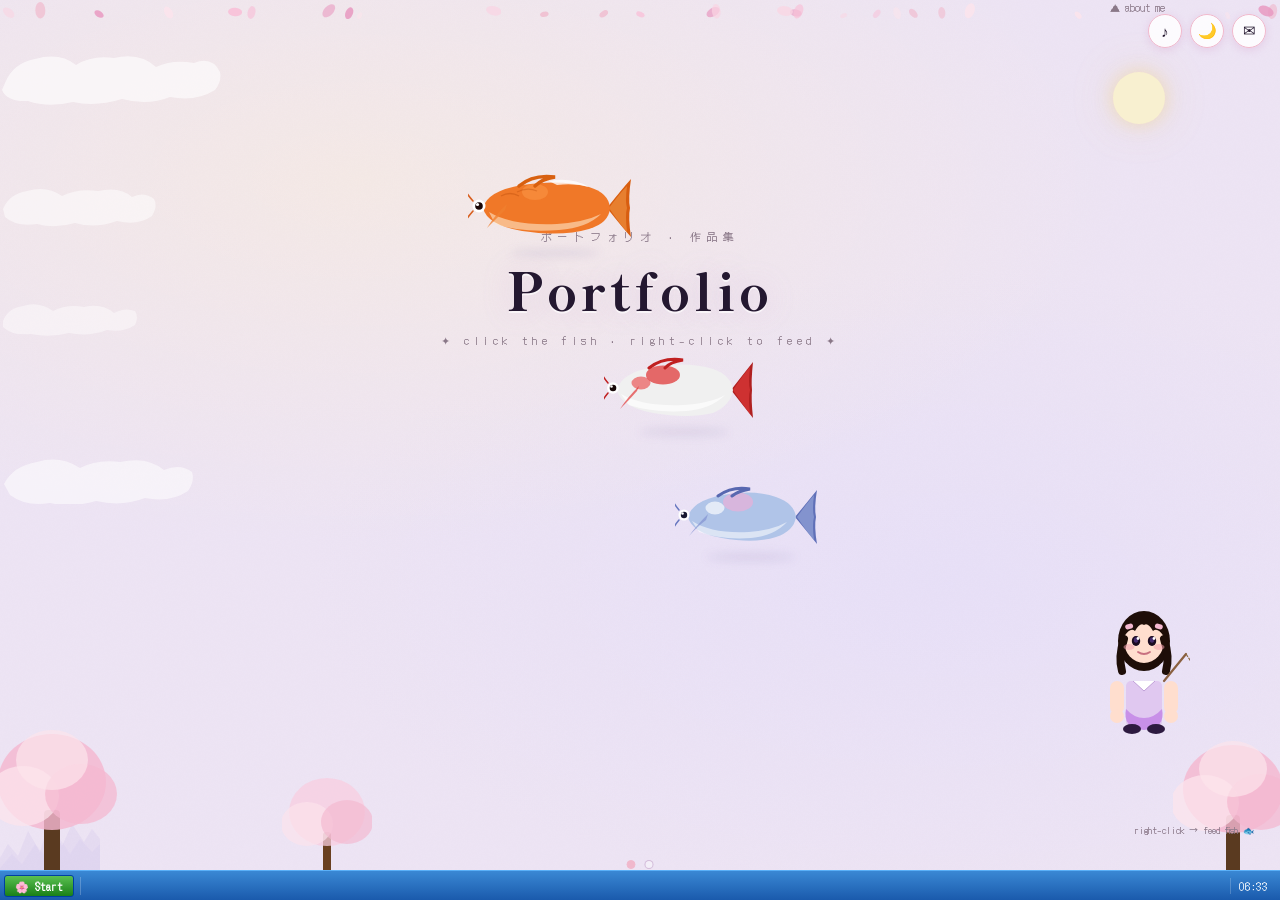
==== commit 787ee0c9: "Update index.html" ====
--- a/Myportfolio/index.html
+++ b/Myportfolio/index.html
@@ -2,7 +2,7 @@
 <html lang="ja">
 <head>
 <meta charset="UTF-8"><meta name="viewport" content="width=device-width,initial-scale=1">
-<title>Portfolio ～ Thuy An Ngo</title>
+<title>Portfolio ～ Thuy An Ngo </title>
 <link href="https://fonts.googleapis.com/css2?family=Shippori+Mincho+B1:wght@400;700;800&family=Noto+Serif+JP:wght@300;400&family=DotGothic16&display=swap" rel="stylesheet">
 <style>
 :root{--sk:#f0b8cc;--deep:#241830;--mu:#8a7888;--wb:#ece9d8;--b1:#5ab0f8;--b2:#1870d4;--b3:#0834a0}
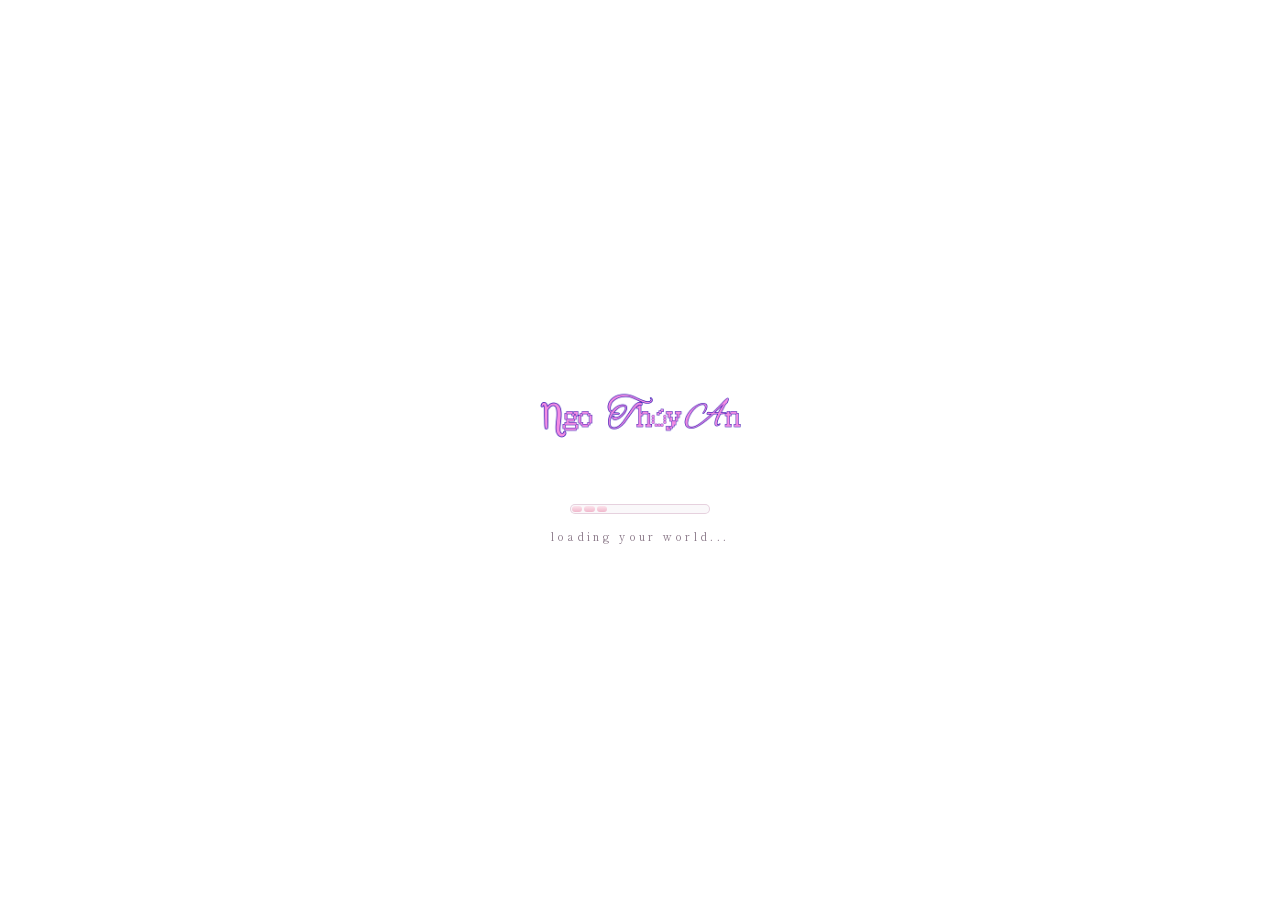
==== commit cc4dc828: "interface" ====
--- a/Myportfolio/index.html
+++ b/Myportfolio/index.html
@@ -2,14 +2,30 @@
 <html lang="ja">
 <head>
 <meta charset="UTF-8"><meta name="viewport" content="width=device-width,initial-scale=1">
-<title>Portfolio ～ Thuy An Ngo </title>
+<title>Portfolio Thuy An Ngo </title>
 <link href="https://fonts.googleapis.com/css2?family=Shippori+Mincho+B1:wght@400;700;800&family=Noto+Serif+JP:wght@300;400&family=DotGothic16&display=swap" rel="stylesheet">
 <style>
 :root{--sk:#f0b8cc;--deep:#241830;--mu:#8a7888;--wb:#ece9d8;--b1:#5ab0f8;--b2:#1870d4;--b3:#0834a0}
 *{margin:0;padding:0;box-sizing:border-box}
 html,body{width:100%;height:100%;overflow:hidden;font-family:'Shippori Mincho B1',serif}
 #cvs{position:fixed;inset:0;pointer-events:none;z-index:0}
-
+/* Chỉnh kích thước cho ảnh tiêu đề */
+/* Chỉnh kích thước và tạo hiệu ứng nhấp nhô cho ảnh tiêu đề */
+.title-img {
+  width: 700px; 
+  max-width: 90vw; 
+  height: auto;
+  display: block;
+  margin: 5px auto;
+  /* Thêm dòng này để gọi hiệu ứng */
+  animation: floatTitle 7.9s ease-in-out infinite; 
+}
+
+/* Định nghĩa chuyển động lên xuống */
+@keyframes floatTitle {
+  0%, 100% { transform: translateY(0); }
+  50% { transform: translateY(-12px); } /* -12px là độ cao nhảy lên, bạn có thể tăng/giảm số này */
+}
 /* ─ VIEWPORT ─ */
 #vp{width:200%;height:100vh;display:flex;transition:transform .95s cubic-bezier(.86,0,.07,1)}
 #vp.to-about{transform:translateX(-50%)}
@@ -17,31 +33,58 @@
 /* ─ SCENES ─ */
 .scene{width:50%;height:100vh;position:relative;overflow:hidden;background-color:#ede4f4}
 #main{
-  /* background-image:url('./assets/bg-main.jpg'); background-size:cover; background-position:center; */
+  background-image:url('assets/works/wind1.png'); background-size:cover; background-position:center; */
   background-image:radial-gradient(ellipse 60% 40% at 28% 20%,rgba(255,240,210,.42),transparent),radial-gradient(ellipse 50% 35% at 74% 65%,rgba(220,215,255,.32),transparent);
 }
 #abt{
-  /* background-image:url('./assets/bg-about.jpg'); background-size:cover; background-position:center; */
+  background-image:url('assets/works/wind2.png'); background-size:cover; background-position:center; */
   background-image:radial-gradient(ellipse 55% 40% at 68% 22%,rgba(255,230,220,.4),transparent),radial-gradient(ellipse 45% 35% at 20% 70%,rgba(200,215,255,.3),transparent);
 }
 .scene::before{content:'';position:absolute;inset:0;pointer-events:none;z-index:1;
-  background-image:url("data:image/svg+xml,%3Csvg xmlns='http://www.w3.org/2000/svg' width='256' height='256'%3E%3Cfilter id='n'%3E%3CfeTurbulence type='fractalNoise' baseFrequency='.88' numOctaves='4' stitchTiles='stitch'/%3E%3C/filter%3E%3Crect width='256' height='256' filter='url(%23n)' opacity='.035'/%3E%3C/svg%3E");
+  background-image:url("assets/works/night1.png' width='256' height='256'%3E%3Cfilter id='n'%3E%3CfeTurbulence type='fractalNoise' baseFrequency='.88' numOctaves='4' stitchTiles='stitch'/%3E%3C/filter%3E%3Crect width='256' height='256' filter='url(%23n)' opacity='.035'/%3E%3C/svg%3E");
   opacity:.45;mix-blend-mode:multiply}
-body.night .scene{background-color:#0d0820!important;background-image:radial-gradient(ellipse 50% 40% at 25% 20%,rgba(50,30,90,.9),transparent)!important}
-body.night #moon,body.night #moon2{box-shadow:0 0 50px rgba(240,220,90,.75)!important}
-
+/* Ảnh nền buổi tối cho trang chính */
+/* Tạo một lớp phủ chứa ảnh ban đêm, mặc định tàng hình (opacity: 0) */
+#main::after, #abt::after {
+  content: '';
+  position: absolute;
+  inset: 0;
+  z-index: 0; /* Nằm ngay trên nền cũ, dưới các layer khác */
+  opacity: 0;
+  transition: opacity 1.2s ease-in-out; /* Hiệu ứng mờ dần siêu mượt trong 1.2 giây */
+  pointer-events: none;
+  background-size: cover;
+  background-position: center;
+}
+
+/* Gắn ảnh ban đêm tương ứng cho từng trang */
+#main::after {
+  background-image: url('assets/works/night1.png');
+}
+#abt::after {
+  background-image: url('assets/works/night2.png');
+}
+
+/* Khi bấm nút chuyển sang ban đêm, lớp phủ từ từ hiện lên */
+body.night #main::after, body.night #abt::after {
+  opacity: 1;
+}
 /* ─ CLOUDS / ELEMENTS ─ */
 .cl{position:absolute;pointer-events:none;z-index:2;animation:cdrift linear infinite}
 @keyframes cdrift{from{transform:translateX(-240px)}to{transform:translateX(calc(50vw+240px))}}
 .mts{position:absolute;bottom:0;left:0;right:0;pointer-events:none;z-index:2}
 .ts{position:absolute;bottom:0;pointer-events:none;z-index:3}
-.pt{position:absolute;pointer-events:none;z-index:6;animation:pfall linear infinite}
+/* Giấu hoa mặc định */
+.pt{position:absolute;pointer-events:none;z-index:6; display:none; animation:pfall linear infinite}
+
+/* Khi có class "falling", hoa mới hiện ra và bắt đầu rơi */
+#main.falling .pt { display:block; }
 @keyframes pfall{0%{transform:translate(0,-20px)rotate(0);opacity:0}8%{opacity:.8}90%{opacity:.3}100%{transform:translate(55px,104vh)rotate(520deg);opacity:0}}
-#moon,#moon2{position:absolute;top:8%;right:9%;width:52px;height:52px;border-radius:50%;background:#f8f0d0;box-shadow:0 0 18px rgba(240,200,80,.35),0 0 50px rgba(240,200,80,.15);pointer-events:none;z-index:3}
+#moon,#moon2{position:absolute;top:8%;right:9%;width:52px;height:52px;border-radius:50%;background:#f8f0d0;box-shadow:0 0 18px rgba(240,200,80,.35),0 0 50px rgba(240,200,80,.15);pointer-events:auto; cursor:pointer;z-index:3}
 #moon2{right:auto;left:6%;top:7%;width:44px;height:44px}
 
 /* ─ TITLE centered ─ */
-#ttl{position:absolute;top:32%;left:50%;transform:translate(-50%,-50%);text-align:center;pointer-events:none;z-index:5;white-space:nowrap}
+#ttl{position:absolute;top:41%;left:50%;transform:translate(-50%,-50%);text-align:center;pointer-events:none;z-index:10;white-space:nowrap}
 #ttl .jp{font-family:'DotGothic16',monospace;font-size:11px;letter-spacing:.5em;color:var(--mu);display:block;margin-bottom:8px}
 #ttl .nm{display:block;font-size:clamp(32px,4vw,56px);font-weight:800;color:var(--deep);letter-spacing:.08em;text-shadow:0 2px 0 rgba(255,255,255,.65),0 0 30px rgba(200,150,220,.25)}
 #ttl .sb{font-family:'DotGothic16',monospace;font-size:11px;letter-spacing:.4em;color:var(--mu);display:block;margin-top:6px}
@@ -68,9 +111,9 @@
 .koi.caught.left .fish-body{animation:caught-l .65s ease-out forwards!important}
 @keyframes caught-r{0%{transform:scaleX(1)scale(1)}25%{transform:scaleX(1)scale(1.35)translateY(-14px)}50%{transform:scaleX(1)scale(1.1)translateY(-20px)}75%{transform:scaleX(1)scale(1.2)translateY(-9px)}100%{transform:scaleX(1)scale(1)}}
 @keyframes caught-l{0%{transform:scaleX(-1)scale(1)}25%{transform:scaleX(-1)scale(1.35)translateY(-14px)}50%{transform:scaleX(-1)scale(1.1)translateY(-20px)}75%{transform:scaleX(-1)scale(1.2)translateY(-9px)}100%{transform:scaleX(-1)scale(1)}}
-#k1 .fish-img,#k1 .fish-svg{width:174px}
-#k2 .fish-img,#k2 .fish-svg{width:160px}
-#k3 .fish-img,#k3 .fish-svg{width:152px}
+#k1 .fish-img,#k1 .fish-svg{width:274px}
+#k2 .fish-img,#k2 .fish-svg{width:210px}
+#k3 .fish-img,#k3 .fish-svg{width:252px}
 .fish-img{height:auto;display:block}.fish-svg{display:block}
 .flabel{position:absolute;top:-28px;left:50%;transform:translateX(-50%);background:rgba(255,255,255,.93);color:var(--deep);font-family:'DotGothic16',monospace;font-size:10px;padding:3px 12px;border-radius:12px;white-space:nowrap;border:1px solid var(--sk);opacity:0;transition:all .25s;pointer-events:none;box-shadow:0 2px 8px rgba(200,120,180,.2)}
 .fshadow{position:absolute;bottom:-12px;left:50%;width:90px;height:8px;transform:translateX(-50%);border-radius:50%;background:rgba(80,60,140,.1);filter:blur(5px);pointer-events:none}
@@ -79,24 +122,68 @@
 .char{position:absolute;cursor:pointer;z-index:8;animation:chfl 3.4s ease-in-out infinite;transition:filter .2s}
 .char:hover{filter:brightness(1.08) drop-shadow(0 4px 12px rgba(200,100,180,.4))}
 .char:hover .cbubble{opacity:1;transform:translateX(-50%)translateY(-4px)}
-@keyframes chfl{0%,100%{transform:translateY(0)}50%{transform:translateY(-10px)}}
-.char-body{position:relative;line-height:0}
-.char-img{width:92px;height:auto;display:block}
+@keyframes chfl{0%,100%{transform:translateY(0)}30%{transform:translateY(-2px)}}
+.char-body{position:relative;line-height:}
+/* Thuộc tính chung cho ảnh nhân vật */
+.char-img{height:auto;display:block}
+
+/* Kích thước riêng cho Legs (nằm ở trang chính) */
+#cmain .char-img{width:500px;} 
+
+/* Kích thước riêng cho Face (nằm ở trang about) */
+#cabt .char-img{width:580px;}
 .cbubble{position:absolute;bottom:calc(100%+8px);left:50%;transform:translateX(-50%);background:rgba(255,255,255,.95);border:1px solid var(--sk);border-radius:10px;padding:4px 12px;font-family:'DotGothic16',monospace;font-size:10px;color:var(--deep);white-space:nowrap;opacity:0;transition:all .25s;pointer-events:none;box-shadow:0 2px 8px rgba(200,120,180,.2)}
 .cbubble::after{content:'';position:absolute;top:100%;left:50%;transform:translateX(-50%);border:5px solid transparent;border-top-color:var(--sk)}
 
-/* ─ FISHING ─ */
-#fsvg{position:fixed;inset:0;width:100%;height:100%;pointer-events:none;z-index:400;display:none}
-#fline{stroke:#8a6840;stroke-width:1.5;stroke-dasharray:5,3}
-#fbob{fill:#f0a020;stroke:#c07010;stroke-width:1}
-.catch-txt{position:fixed;transform:translate(-50%,-50%);font-family:'DotGothic16',monospace;font-size:22px;color:#f0b0c0;text-shadow:0 0 12px rgba(255,150,200,.8);z-index:500;pointer-events:none;animation:ctfl 1.1s ease-out forwards}
-@keyframes ctfl{0%{opacity:0;transform:translate(-50%,-50%)scale(.4)}25%{opacity:1;transform:translate(-50%,-65%)scale(1.25)}70%{opacity:1;transform:translate(-50%,-90%)}100%{opacity:0;transform:translate(-50%,-120%)}}
-.splash{position:fixed;transform:translate(-50%,-50%);border-radius:50%;border:2px solid rgba(240,180,210,.7);pointer-events:none;z-index:499;animation:spla .9s ease-out forwards}
-@keyframes spla{0%{width:10px;height:10px;opacity:.9}100%{width:72px;height:72px;opacity:0}}
-.pellet{position:absolute;width:9px;height:9px;border-radius:50%;background:radial-gradient(circle at 35%,#fad880,#e8a020);transform:translate(-50%,-50%);z-index:9;animation:pdrp .35s ease-out;box-shadow:0 0 5px rgba(240,180,50,.55)}
-@keyframes pdrp{from{transform:translate(-50%,-150%)scale(.4);opacity:0}to{transform:translate(-50%,-50%)scale(1);opacity:1}}
-.pellet.eaten{animation:peat .45s ease-out forwards!important}
-@keyframes peat{0%{transform:translate(-50%,-50%)scale(1);opacity:1}50%{transform:translate(-50%,-50%)scale(1.8);opacity:.5}100%{transform:translate(-50%,-50%)scale(0);opacity:0}}
+/* ─ AESTHETIC FISHING FX ─ */
+#fsvg { position:fixed; inset:0; width:100%; height:100%; pointer-events:none; z-index:400; display:none; }
+/* Dây câu màu trắng mờ, nét đứt nhẹ nhàng */
+#fline { 
+  stroke: rgba(255, 255, 255, 0.3); 
+  stroke-width: 0.5; /* Nét siêu mỏng */
+  stroke-dasharray: none; /* Nét liền */
+}
+#fbob { fill: #fff; filter: drop-shadow(0 0 6px #f0b8cc); stroke: none; }
+
+/* Chữ Catch thanh lịch */
+.catch-txt {
+  position: fixed; transform: translate(-50%,-50%);
+  font-family: 'Shippori Mincho B1', serif; /* Font chữ Nhật có chân */
+  font-size: 16px; color: white;
+  letter-spacing: 0.15em; font-style: italic;
+  text-shadow: 0 0 10px rgba(240, 184, 204, 0.9);
+  z-index: 500; pointer-events: none;
+  animation: aestheticCatch 1.5s cubic-bezier(0.2, 0.8, 0.2, 1) forwards;
+}
+@keyframes aestheticCatch {
+  0% { opacity: 0; transform: translate(-50%,-40%) scale(0.9); }
+  20% { opacity: 1; transform: translate(-50%,-60%) scale(1.05); }
+  80% { opacity: 0.8; transform: translate(-50%,-90%) scale(1); }
+  100% { opacity: 0; transform: translate(-50%,-100%) scale(0.95); }
+}
+
+/* Bọt nước lan tỏa mềm mại */
+.splash {
+  position: fixed; transform: translate(-50%,-50%);
+  border-radius: 50%; border: 1px solid rgba(255, 255, 255, 0.8);
+  box-shadow: 0 0 8px rgba(240, 184, 204, 0.5);
+  pointer-events: none; z-index: 499;
+  animation: aestheticSplash 1.2s ease-out forwards;
+}
+@keyframes aestheticSplash {
+  0% { width: 10px; height: 10px; opacity: 1; }
+  100% { width: 90px; height: 90px; opacity: 0; border-width: 0px; }
+}
+
+/* Thức ăn của cá (Viên sáng nhỏ) */
+.pellet {
+  position: absolute; width: 6px; height: 6px; border-radius: 50%;
+  background: #fff; transform: translate(-50%,-50%); z-index: 9;
+  animation: pdrp .35s ease-out; box-shadow: 0 0 6px #f0b8cc;
+}
+@keyframes pdrp { from { transform: translate(-50%,-150%) scale(.4); opacity: 0 } to { transform: translate(-50%,-50%) scale(1); opacity: 1 } }
+.pellet.eaten { animation: peat .45s ease-out forwards!important }
+@keyframes peat { 0% { transform: translate(-50%,-50%) scale(1); opacity: 1 } 50% { transform: translate(-50%,-50%) scale(2); opacity: .5 } 100% { transform: translate(-50%,-50%) scale(0); opacity: 0 } }
 
 /* ═══ XP CHROME (shared) ═══ */
 .xp{background:var(--wb);border:2px solid var(--b3);border-radius:8px 8px 3px 3px;box-shadow:3px 3px 0 var(--b3),2px 2px 14px rgba(0,0,60,.35),inset 0 0 0 1px rgba(255,255,255,.5);overflow:hidden}
@@ -127,14 +214,55 @@
 .atxt p{font-family:'Noto Serif JP',serif;font-size:12px;line-height:1.9;color:#4a3a5a;margin-bottom:10px}
 .atags{display:flex;flex-wrap:wrap;gap:5px;margin-top:10px}
 .tag{font-family:'DotGothic16',monospace;font-size:10px;padding:2px 10px;border:1px solid var(--sk);border-radius:20px;color:#8b6a8a;background:rgba(240,184,204,.12)}
-
+/* ─ PISCES GLASSMORPHISM (Kính mờ) ─ */
+.xp {
+  background: rgba(255, 255, 255, 0.45); /* Nền trong suốt 45% */
+  backdrop-filter: blur(12px); /* Làm mờ cảnh vật phía sau (sương mù) */
+  -webkit-backdrop-filter: blur(12px);
+  border: 1px solid rgba(255, 255, 255, 0.6); /* Viền kính mỏng */
+  border-radius: 8px 8px 3px 3px;
+  box-shadow: 0 8px 32px rgba(36, 24, 48, 0.15), inset 0 0 0 1px rgba(255, 255, 255, 0.5);
+  overflow: hidden;
+}
+
+/* Làm trong suốt các phần lõi bên trong để kính phát huy tác dụng */
+.xmen, .xst, .abody, .contact-body, .pbody {
+  background: transparent !important; 
+}
+.xtb { background: rgba(255, 255, 255, 0.2) !important; border-bottom: 1px solid rgba(255,255,255,0.3); }
 /* ─ POPUP WINDOWS ─ */
 /* ONE AT A TIME enforced by JS — openW() closes all others before opening */
-.pop{position:fixed;z-index:100;display:none;width:min(640px,90vw)}
+.pop{position:fixed;z-index:100;display:none;width:min(999px,90vw)}
 .pop.open{display:block;animation:wopen .38s ease-out}
 @keyframes wopen{0%{transform:scale(.5)translateY(20px);opacity:0}65%{transform:scale(1.05);opacity:1}100%{transform:scale(1);opacity:1}}
 .dh{cursor:move}
 .pbody{padding:8px}
+/* ─ SCORPIO VHS GRAIN (Lớp nhiễu hạt) ─ */
+body::before {
+  content: '';
+  position: fixed;
+  inset: 0;
+  z-index: 9998; /* Phủ lên toàn bộ trang, chỉ dưới màn hình loading */
+  pointer-events: none; /* Không cản trở việc click chuột */
+  opacity: 0.05; /* Rất mờ, tạo độ gai góc vừa đủ */
+  background-image: url("data:image/svg+xml,%3Csvg viewBox='0 0 200 200' xmlns='http://www.w3.org/2000/svg'%3E%3Cfilter id='noiseFilter'%3E%3CfeTurbulence type='fractalNoise' baseFrequency='0.85' numOctaves='3' stitchTiles='stitch'/%3E%3C/filter%3E%3Crect width='100%25' height='100%25' filter='url(%23noiseFilter)'/%3E%3C/svg%3E");
+}
+
+/* ─ SCORPIO GLITCH EFFECT (Nhiễu sóng khi Hover) ─ */
+/* Sửa lại hiệu ứng hover của thư viện ảnh */
+.gi:hover .gthumb-img {
+  transform: scale(1.05);
+  animation: scorpioGlitch 0.3s cubic-bezier(.25, .46, .45, .94) both infinite;
+}
+
+@keyframes scorpioGlitch {
+  0% { transform: translate(0) }
+  20% { transform: translate(-2px, 1px) }
+  40% { transform: translate(-1px, -1px) }
+  60% { transform: translate(2px, 1px) }
+  80% { transform: translate(1px, -1px) }
+  100% { transform: translate(0) }
+}
 
 /* Gallery grid */
 .gal{display:grid;grid-template-columns:repeat(3,1fr);gap:8px;padding:4px}
@@ -215,62 +343,173 @@
 .fab{position:fixed;top:14px;width:34px;height:34px;border-radius:50%;background:rgba(255,255,255,.85);border:1px solid var(--sk);font-size:15px;cursor:pointer;transition:all .2s;color:var(--deep);box-shadow:0 2px 8px rgba(200,120,180,.22);z-index:50}
 .fab:hover{background:var(--sk);color:white;transform:scale(1.08)}
 .fab.on{background:var(--sk);color:white}
-#mbtn{right:98px}#tbtn{right:56px}#ctbtn{right:14px}
+#pbtn{right:140px}#mbtn{right:98px}#tbtn{right:56px}#ctbtn{right:14px}
+
+/* ─ AESTHETIC BOOT SCREEN ─ */
+#boot-screen {
+  position: fixed; inset: 0; background-color: #fff; z-index: 9999;
+  display: flex; align-items: center; justify-content: center;
+  pointer-events: none;
+}
+.xp-boot-container {
+  display: flex; flex-direction: column; align-items: center; gap: 24px; 
+}
+
+/* Hiệu ứng nhịp đập nhẹ nhàng cho ảnh Logo */
+.boot-logo-img {
+  width: 220px; /* Chỉnh độ to nhỏ của logo ở đây */
+  max-width: 80vw;
+  height: auto;
+  object-fit: contain;
+  animation: pulseLogo 3s ease-in-out infinite; 
+}
+
+@keyframes pulseLogo {
+  0%, 100% { transform: scale(1); opacity: 0.85; }
+  50% { transform: scale(1.03); opacity: 1; }
+}
+
+/* Thanh loading bo góc tròn, viền mỏng và thanh thoát hơn */
+.xp-loading-box {
+  width: 140px; height: 10px; 
+  border: 1px solid rgba(200, 150, 180, 0.4); /* Viền màu tím/hồng nhạt */
+  border-radius: 10px; 
+  padding: 1px; position: relative; overflow: hidden;
+  background: #faf8fa;
+}
+.xp-loading-bar {
+  height: 100%; width: 35px; display: flex; gap: 2px;
+  animation: xpLoad 2s cubic-bezier(0.4, 0, 0.2, 1) infinite; /* Chuyển động mượt mà hơn */
+}
+/* Đổi màu ô vuông sang tone hồng đào đồng bộ với web */
+.xp-loading-bar .sq {
+  flex: 1; 
+  background: linear-gradient(180deg, #fce4ec, #f0b8cc); 
+  border-radius: 3px;
+}
+
+/* Chữ loading aesthetic dùng font Shippori Mincho */
+.boot-loading-text {
+  font-family: 'Shippori Mincho B1', serif; 
+  font-size: 11px;
+  color: #8a7888; /* Màu tím xám tiệp với theme */
+  letter-spacing: 0.3em;
+  margin-top: -10px;
+  animation: blinkText 2s infinite;
+}
+
+@keyframes xpLoad {
+  0% { transform: translateX(-40px); }
+  100% { transform: translateX(150px); }
+}
+@keyframes blinkText {
+  0%, 100% { opacity: 0.3; }
+  50% { opacity: 0.9; }
+}
+
+.fade-out-boot { animation: hideBoot 1s ease-in-out forwards; }
+@keyframes hideBoot { to { opacity: 0; visibility: hidden; } }
+/* --- CẬP NHẬT: Cho phép cuộn Gallery --- */
+.pbody {
+  padding: 8px;
+  max-height: 55vh; /* Giới hạn chiều cao cửa sổ để bật thanh cuộn */
+  overflow-y: auto; /* Tự động hiện thanh cuộn dọc nếu nhiều project */
+}
+
+/* Tùy chỉnh thanh cuộn cho tone-sur-tone với giao diện */
+.pbody::-webkit-scrollbar { width: 5px; }
+.pbody::-webkit-scrollbar-thumb { background: #c0a8d8; border-radius: 3px; }
+
+/* --- CẬP NHẬT: Chữ luôn hiện trên ảnh Project --- */
+.gthumb-txt {
+  position: absolute;
+  bottom: 0; 
+  left: 0; 
+  right: 0;
+  background: linear-gradient(to top, rgba(20, 10, 40, 0.85) 0%, transparent 100%);
+  padding: 20px 6px 6px;
+  display: flex;
+  align-items: center;
+  gap: 5px;
+  z-index: 2;
+  pointer-events: none; /* Không cản trở việc click vào ảnh */
+}
+.gthumb-txt .gico { font-size: 13px; }
+.gthumb-txt .gtit {
+  font-family: 'DotGothic16', monospace;
+  font-size: 10px;
+  color: white;
+  text-shadow: 0 1px 3px rgba(0, 0, 0, 0.9);
+  white-space: nowrap;
+  overflow: hidden;
+  text-overflow: ellipsis;
+}
 </style>
 </head>
 <body>
 <canvas id="cvs"></canvas>
+<!-- Thêm nút hoa anh đào vào đây -->
+<button class="fab" id="pbtn" title="Sakura Rain">🌸</button>
 <button class="fab" id="mbtn" title="Ambient music">♪</button>
 <button class="fab" id="tbtn" title="Day / Night">🌙</button>
 <button class="fab" id="ctbtn" title="Contact" onclick="openContact()">✉</button>
 <svg id="fsvg"><line id="fline"/><circle id="fbob" r="5"/></svg>
 
+
+<div id="boot-screen">
+  <div class="xp-boot-container">
+    
+    <img src="assets/works/thuyanngo.png" alt="Welcome" class="boot-logo-img">
+    
+    <div class="xp-loading-box">
+      <div class="xp-loading-bar">
+        <div class="sq"></div><div class="sq"></div><div class="sq"></div>
+      </div>
+    </div>
+    
+    <div class="boot-loading-text">loading your world...</div>
+    
+  </div>
+</div>
+
 <div id="vp">
 
   <!-- ═══ MAIN SCENE ═══ -->
   <div id="main" class="scene">
-    <div class="cl" style="top:5%;animation-duration:54s;animation-delay:-20s"><svg width="230" height="62"><path d="M5 38 Q13 18 35 14 Q60 7 76 20 Q92 10 114 13 Q140 7 156 22 Q173 14 194 18 Q212 11 220 27 Q222 36 215 45 Q196 57 170 52 Q148 61 122 54 Q96 62 73 57 Q48 63 28 56 Q7 57 2 45Z" fill="rgba(255,255,255,.6)"/></svg></div>
-    <div class="cl" style="top:20%;animation-duration:70s;animation-delay:-36s"><svg width="175" height="48"><path d="M3 29 Q9 14 27 11 Q47 5 62 16 Q78 8 98 11 Q120 6 132 17 Q144 11 154 19 Q158 26 152 36 Q138 46 117 41 Q95 49 75 43 Q55 49 37 44 Q16 47 5 37Z" fill="rgba(255,255,255,.5)"/></svg></div>
-    <div class="cl" style="top:33%;animation-duration:46s;animation-delay:-10s"><svg width="145" height="40"><path d="M3 24 Q8 11 23 9 Q39 4 53 14 Q67 7 84 10 Q102 6 114 16 Q125 10 135 14 Q139 20 135 28 Q123 36 107 33 Q89 40 69 36 Q49 41 31 37 Q12 39 3 30Z" fill="rgba(255,255,255,.44)"/></svg></div>
-    <div class="cl" style="top:50%;animation-duration:62s;animation-delay:-28s"><svg width="200" height="54"><path d="M4 34 Q13 16 37 12 Q60 5 80 18 Q97 9 120 12 Q147 6 164 20 Q180 13 192 22 Q195 31 188 41 Q170 53 145 48 Q122 57 96 51 Q72 58 50 53 Q26 57 10 45Z" fill="rgba(255,255,255,.52)"/></svg></div>
-    <svg class="mts" height="135" viewBox="0 0 100 135" preserveAspectRatio="none"><path d="M0 135 L0 93 L8 79 L18 91 L28 66 L40 87 L50 54 L62 81 L72 59 L84 77 L92 64 L100 74 L100 135Z" fill="rgba(200,185,230,.22)"/><path d="M0 135 L0 103 L12 89 L22 99 L35 79 L48 94 L58 71 L70 89 L80 74 L92 87 L100 79 L100 135Z" fill="rgba(200,185,230,.15)"/></svg>
-    <svg class="ts" style="left:-1%;bottom:0" width="130" height="200"><rect x="57" y="110" width="16" height="90" rx="4" fill="#5a3a20"/><ellipse cx="65" cy="82" rx="54" ry="48" fill="#f4b8d0" opacity=".82"/><ellipse cx="36" cy="96" rx="36" ry="30" fill="#fce4ec" opacity=".74"/><ellipse cx="94" cy="94" rx="36" ry="30" fill="#f4b8d0" opacity=".74"/><ellipse cx="65" cy="60" rx="36" ry="30" fill="#fce4ec" opacity=".7"/></svg>
-    <svg class="ts" style="right:-1%;bottom:0" width="120" height="185"><rect x="53" y="100" width="14" height="85" rx="4" fill="#5a3a20"/><ellipse cx="60" cy="74" rx="50" ry="44" fill="#f4b8d0" opacity=".82"/><ellipse cx="32" cy="88" rx="34" ry="28" fill="#fce4ec" opacity=".74"/><ellipse cx="88" cy="87" rx="34" ry="28" fill="#f4b8d0" opacity=".74"/><ellipse cx="60" cy="54" rx="34" ry="28" fill="#fce4ec" opacity=".7"/></svg>
-    <svg class="ts" style="left:22%;bottom:0" width="90" height="148"><rect x="41" y="80" width="8" height="68" rx="3" fill="#6a4020"/><ellipse cx="45" cy="60" rx="38" ry="34" fill="#f9cde0" opacity=".74"/><ellipse cx="25" cy="72" rx="26" ry="22" fill="#fce4ec" opacity=".68"/><ellipse cx="65" cy="70" rx="26" ry="22" fill="#f4b8d0" opacity=".68"/></svg>
-    <div id="moon"></div>
-    <div id="ttl"><span class="jp">ポートフォリオ · 作品集</span><span class="nm">Portfolio</span><span class="sb">✦ click the fish · right-click to feed ✦</span></div>
+    <div id="ttl">
+  <span class="jp"> Portfolio</span>
+  <!-- Chèn ảnh vào đây thay cho chữ -->
+  <img src="assets/works/thuyanngo.png" alt="Portfolio" class="title-img">
+  <span class="sb">✦ click the fish · right-click to feed ✦</span>
+</div>
 
     <!-- FISH 1 – replace img src="./assets/fish-1.png" (facing RIGHT, transparent PNG) -->
     <div class="koi" id="k1" data-cat="animation">
       <div class="flabel">✦ ANIMATION</div>
       <div class="fish-body">
-        <img src="./assets/fish-1.png" alt="" class="fish-img" draggable="false" onerror="this.style.display='none'">
-        <svg class="fish-svg" viewBox="0 0 174 74"><path d="M139 37 Q154 18 163 8 Q160 28 162 37 Q160 46 163 66 Q154 56 139 37Z" fill="#d85e10"/><path d="M141 37 Q152 22 159 15 Q157 31 159 37 Q157 43 159 61 Q152 53 141 37Z" fill="#f09040" opacity=".65"/><path d="M15 37 Q19 20 54 14 Q94 8 121 16 Q141 22 142 37 Q141 52 121 58 Q94 66 54 60 Q19 54 15 37Z" fill="#f07828"/><path d="M21 41 Q44 55 89 53 Q117 51 133 43 Q119 57 91 59 Q54 62 27 53Z" fill="rgba(255,238,210,.56)"/><path d="M81 10 Q104 6 121 16 Q107 12 89 14Z" fill="rgba(255,255,255,.78)"/><ellipse cx="67" cy="21" rx="13" ry="8" fill="#f89040" opacity=".7"/><path d="M51 15 Q65 3 87 6 Q74 8 67 15" stroke="#d86010" stroke-width="3.5" fill="none" stroke-linecap="round"/><path d="M39 33 Q26 45 19 57 Q29 47 37 39Z" fill="#f08030" opacity=".78"/><path d="M33 25 Q42 20 51 25" stroke="rgba(185,75,10,.4)" stroke-width="1.3" fill="none"/><path d="M49 21 Q59 16 69 20" stroke="rgba(185,75,10,.36)" stroke-width="1.2" fill="none"/><circle cx="11" cy="35" r="6.5" fill="white"/><circle cx="11" cy="35" r="3.8" fill="#1a0808"/><circle cx="9.5" cy="33.5" r="1.6" fill="white"/><path d="M5 30 Q-1 23 -4 18" stroke="#d86020" stroke-width="1.6" fill="none" stroke-linecap="round"/><path d="M5 40 Q-1 47 -4 52" stroke="#d86020" stroke-width="1.6" fill="none" stroke-linecap="round"/></svg>
+        <img src="assets/works/fish1.png" alt="" class="fish-img" draggable="false" onerror="this.style.display='none'">
       </div><div class="fshadow"></div>
     </div>
     <!-- FISH 2 – replace img src="./assets/fish-2.png" -->
     <div class="koi" id="k2" data-cat="film">
       <div class="flabel">✦ FILM</div>
       <div class="fish-body">
-        <img src="./assets/fish-2.png" alt="" class="fish-img" draggable="false" onerror="this.style.display='none'">
-        <svg class="fish-svg" viewBox="0 0 160 68"><path d="M127 34 Q141 16 149 6 Q147 25 148 34 Q147 43 149 62 Q141 52 127 34Z" fill="#b02020"/><path d="M129 34 Q139 19 146 11 Q144 28 146 34 Q144 41 146 58 Q139 49 129 34Z" fill="#e84040" opacity=".55"/><path d="M13 34 Q17 17 49 11 Q84 5 109 13 Q127 19 129 34 Q127 49 109 57 Q84 63 49 57 Q17 51 13 34Z" fill="#f0f0f0"/><path d="M17 38 Q39 51 80 49 Q107 47 121 39 Q107 53 82 55 Q50 57 25 49Z" fill="rgba(255,255,255,.7)"/><ellipse cx="59" cy="19" rx="17" ry="9.5" fill="#e03030" opacity=".7"/><ellipse cx="37" cy="27" rx="9.5" ry="6.5" fill="#e83838" opacity=".58"/><path d="M45 12 Q59 1 79 4 Q66 6 61 12" stroke="#c02020" stroke-width="3" fill="none" stroke-linecap="round"/><path d="M35 30 Q23 42 16 53 Q26 43 33 35Z" fill="#e02020" opacity=".62"/><circle cx="9" cy="32" r="5.8" fill="white"/><circle cx="9" cy="32" r="3.3" fill="#180808"/><circle cx="7.5" cy="30.5" r="1.3" fill="white"/><path d="M4 27 Q-1 21 -3 16" stroke="#c02020" stroke-width="1.5" fill="none" stroke-linecap="round"/><path d="M4 37 Q-1 43 -3 48" stroke="#c02020" stroke-width="1.5" fill="none" stroke-linecap="round"/></svg>
+        <img src="assets/works/fish2.png" alt="" class="fish-img" draggable="false" onerror="this.style.display='none'">
       </div><div class="fshadow"></div>
     </div>
     <!-- FISH 3 – replace img src="./assets/fish-3.png" -->
     <div class="koi" id="k3" data-cat="others">
       <div class="flabel">✦ OTHERS</div>
       <div class="fish-body">
-        <img src="./assets/fish-3.png" alt="" class="fish-img" draggable="false" onerror="this.style.display='none'">
-        <svg class="fish-svg" viewBox="0 0 152 64"><path d="M120 32 Q134 15 142 5 Q139 23 141 32 Q139 41 142 59 Q134 49 120 32Z" fill="#6070b8"/><path d="M122 32 Q132 18 139 10 Q137 25 139 32 Q137 39 139 55 Q132 47 122 32Z" fill="#a0b0e0" opacity=".55"/><path d="M13 32 Q17 16 47 10 Q79 4 101 12 Q119 18 121 32 Q119 46 101 52 Q79 59 47 53 Q17 48 13 32Z" fill="#b0c4e8"/><path d="M17 36 Q37 49 74 47 Q98 45 112 37 Q99 51 76 53 Q46 55 24 47Z" fill="rgba(255,255,255,.55)"/><ellipse cx="63" cy="17" rx="15" ry="9.5" fill="#e8b0d8" opacity=".72"/><ellipse cx="40" cy="23" rx="9.5" ry="6.5" fill="white" opacity=".65"/><path d="M43 11 Q57 1 75 4 Q63 6 57 11" stroke="#5868b0" stroke-width="3" fill="none" stroke-linecap="round"/><path d="M33 29 Q21 41 14 51 Q23 41 31 35Z" fill="#8090d0" opacity=".68"/><circle cx="9" cy="30" r="5.5" fill="white"/><circle cx="9" cy="30" r="3.2" fill="#181830"/><circle cx="7.5" cy="28.5" r="1.3" fill="white"/><path d="M4 25 Q-1 19 -3 14" stroke="#6878c0" stroke-width="1.5" fill="none" stroke-linecap="round"/><path d="M4 35 Q-1 41 -3 46" stroke="#6878c0" stroke-width="1.5" fill="none" stroke-linecap="round"/></svg>
+        <img src="assets/works/fish3.png" alt="" class="fish-img" draggable="false" onerror="this.style.display='none'">
       </div><div class="fshadow"></div>
     </div>
 
     <!-- CHARACTER MAIN – replace img src="./assets/char-main.png" -->
-    <div class="char" id="cmain" style="right:7%;bottom:18%">
+    <div class="char" id="cmain" style="right:0%;bottom:4.5%">
       <div class="cbubble">Click me! ✦</div>
       <div class="char-body">
-        <img src="./assets/char-main.png" alt="" class="char-img" draggable="false" onerror="this.style.display='none'">
-        <svg width="92" height="130" viewBox="0 0 92 130"><ellipse cx="46" cy="33" rx="26" ry="30" fill="#1e0e08"/><rect x="28" y="73" width="36" height="46" rx="5" fill="#e0c8f0"/><path d="M35 73 L46 83 L57 73" fill="white" stroke="#c0a0d8" stroke-width="1"/><ellipse cx="46" cy="33" rx="20" ry="22" fill="#ffdece"/><path d="M26 29 Q28 11 46 8 Q64 11 66 29 Q60 19 55 23 Q50 14 46 17 Q42 14 37 23 Q32 19 26 29Z" fill="#1e0e08"/><path d="M26 31 Q20 49 24 63" stroke="#1e0e08" stroke-width="8" fill="none" stroke-linecap="round"/><path d="M66 31 Q72 49 68 63" stroke="#1e0e08" stroke-width="8" fill="none" stroke-linecap="round"/><ellipse cx="38" cy="33" rx="4.2" ry="5" fill="#1a0a20"/><ellipse cx="54" cy="33" rx="4.2" ry="5" fill="#1a0a20"/><ellipse cx="38" cy="32" rx="2.2" ry="2.8" fill="#6040a0" opacity=".6"/><ellipse cx="54" cy="32" rx="2.2" ry="2.8" fill="#6040a0" opacity=".6"/><circle cx="40" cy="30.5" r="1.4" fill="white"/><circle cx="56" cy="30.5" r="1.4" fill="white"/><ellipse cx="31" cy="39" rx="5.5" ry="3" fill="#f4a0b0" opacity=".54"/><ellipse cx="61" cy="39" rx="5.5" ry="3" fill="#f4a0b0" opacity=".54"/><path d="M40 44 Q46 48 52 44" stroke="#c87080" stroke-width="1.8" fill="none" stroke-linecap="round"/><rect x="12" y="73" width="14" height="33" rx="7" fill="#ffdece"/><rect x="66" y="73" width="14" height="33" rx="7" fill="#ffdece"/><circle cx="19" cy="108" r="7" fill="#ffdece"/><circle cx="73" cy="108" r="7" fill="#ffdece"/><path d="M28 101 Q24 120 46 122 Q68 120 64 101 Q56 110 46 110 Q36 110 28 101Z" fill="#c890e8"/><ellipse cx="34" cy="121" rx="9" ry="5" fill="#2d1a40"/><ellipse cx="58" cy="121" rx="9" ry="5" fill="#2d1a40"/><line x1="66" y1="73" x2="88" y2="46" stroke="#8a6040" stroke-width="2.2" stroke-linecap="round"/><line x1="88" y1="46" x2="96" y2="58" stroke="#8a6840" stroke-width="1.2" stroke-dasharray="3,2" stroke-linecap="round"/><circle cx="96" cy="59" r="2.8" fill="#f0a020" stroke="#c07010" stroke-width=".8"/><rect x="27" y="16" width="8" height="5" rx="2.5" fill="#f4b8d0" transform="rotate(-18,31,18)"/><rect x="57" y="16" width="8" height="5" rx="2.5" fill="#f4b8d0" transform="rotate(18,61,18)"/></svg>
+        <img src="assets/works/legs.png" alt="" class="char-img" draggable="false" onerror="this.style.display='none'">
       </div>
     </div>
     <div class="hint" style="right:9%;bottom:calc(18%+138px)">▲ about me</div>
@@ -280,22 +519,17 @@
 
   <!-- ═══ ABOUT SCENE ═══ -->
   <div id="abt" class="scene">
-    <div class="cl" style="top:6%;animation-duration:60s;animation-delay:-24s"><svg width="205" height="56"><path d="M4 34 Q12 15 32 11 Q55 5 71 18 Q89 8 112 12 Q138 6 154 20 Q170 13 184 18 Q196 22 198 33 Q194 44 172 40 Q149 50 123 44 Q97 52 73 47 Q49 54 29 48 Q8 50 2 40Z" fill="rgba(255,255,255,.56)"/></svg></div>
-    <div class="cl" style="top:24%;animation-duration:78s;animation-delay:-46s"><svg width="158" height="44"><path d="M3 28 Q9 13 26 10 Q45 4 59 14 Q75 7 95 10 Q117 5 129 16 Q141 10 151 18 Q155 25 149 34 Q135 44 116 40 Q96 48 76 42 Q56 48 38 43 Q18 46 5 36Z" fill="rgba(255,255,255,.48)"/></svg></div>
-    <svg class="mts" height="135" viewBox="0 0 100 135" preserveAspectRatio="none"><path d="M0 135 L0 93 L8 79 L18 91 L28 66 L40 87 L50 54 L62 81 L72 59 L84 77 L92 64 L100 74 L100 135Z" fill="rgba(200,185,230,.2)"/><path d="M0 135 L0 103 L12 89 L22 99 L35 79 L48 94 L58 71 L70 89 L80 74 L92 87 L100 79 L100 135Z" fill="rgba(200,185,230,.13)"/></svg>
-    <svg class="ts" style="right:0;bottom:0" width="115" height="180"><rect x="50" y="100" width="15" height="80" rx="4" fill="#5a3a20"/><ellipse cx="57" cy="75" rx="48" ry="43" fill="#f4b8d0" opacity=".78"/><ellipse cx="30" cy="88" rx="32" ry="26" fill="#fce4ec" opacity=".72"/><ellipse cx="84" cy="86" rx="32" ry="26" fill="#f4b8d0" opacity=".72"/><ellipse cx="57" cy="55" rx="32" ry="26" fill="#fce4ec" opacity=".68"/></svg>
-    <div id="moon2"></div>
     <div id="awin" class="xp">
       <div class="xpbar"><span class="xp-ico">🌸</span><span class="xp-ttl">About Me — Portfolio.exe</span><div class="xbtn mn">_</div><div class="xbtn mx">□</div><div class="xbtn cl-btn" onclick="goMain()">✕</div></div>
       <div class="xmen"><span class="xmi">File</span><span class="xmi">Edit</span><span class="xmi">View</span><span class="xmi" onclick="openContact()">📮 Contact</span><span class="xmi">Help</span></div>
       <div class="abody">
         <div class="polar">
-          <div class="pbox">🌸<img src="./assets/photo.jpg" alt="" onerror="this.style.display='none'"></div>
-          <div class="pcap">photo.jpg · 2024</div>
+          <div class="pbox">🌸<img src="assets/works/DSC03316.JPG" alt="" onerror="this.style.display='none'"></div>
+          <div class="pcap">Kobe 1/2025</div>
         </div>
         <div class="atxt">
-          <h2>Your Name Here</h2>
-          <div class="jsub">アニメーター · 映像作家</div>
+          <h2>Thuy An Ngo</h2>
+          <div class="jsub">RMIT Student</div>
           <p>Hi! I'm a passionate animator and filmmaker. I create worlds through motion — from dreamy 2D animation to intimate short films.</p>
           <p>Currently working on projects exploring nostalgia, nature, and quiet human moments. Based in Vietnam ✦</p>
           <div class="atags"><span class="tag">Animation</span><span class="tag">Film</span><span class="tag">Illustration</span><span class="tag">After Effects</span><span class="tag">Premiere</span><span class="tag">Procreate</span></div>
@@ -304,11 +538,10 @@
       <div class="xst"><span class="xsp">3 categories</span><span class="xsp" style="cursor:pointer" onclick="openContact()">📮 contact me</span></div>
     </div>
     <!-- CHARACTER ABOUT – replace img src="./assets/char-about.png" -->
-    <div class="char" id="cabt" style="left:6%;bottom:16%;animation-delay:-1.7s" onclick="goMain()">
+    <div class="char" id="cabt" style="left:0%;bottom:8%;animation-delay:-1.7s" onclick="goMain()">
       <div class="cbubble">← go back home ✦</div>
       <div class="char-body">
-        <img src="./assets/char-about.png" alt="" class="char-img" draggable="false" onerror="this.style.display='none'">
-        <svg width="82" height="120" viewBox="0 0 82 120"><ellipse cx="41" cy="30" rx="23" ry="27" fill="#1e0e08"/><rect x="24" y="67" width="34" height="43" rx="5" fill="#d0c0f8"/><path d="M31 67 L41 77 L51 67" fill="white" stroke="#b8a0d8" stroke-width="1"/><ellipse cx="41" cy="30" rx="18" ry="21" fill="#ffdece"/><path d="M23 26 Q25 10 41 7 Q57 10 59 26 Q54 17 49 21 Q44 13 41 16 Q38 13 33 21 Q28 17 23 26Z" fill="#1e0e08"/><path d="M23 28 Q18 44 22 58" stroke="#1e0e08" stroke-width="7.5" fill="none" stroke-linecap="round"/><path d="M59 28 Q64 44 60 58" stroke="#1e0e08" stroke-width="7.5" fill="none" stroke-linecap="round"/><ellipse cx="34" cy="30" rx="4" ry="4.7" fill="#1a0a20"/><ellipse cx="48" cy="30" rx="4" ry="4.7" fill="#1a0a20"/><ellipse cx="34" cy="29" rx="2" ry="2.5" fill="#5038a0" opacity=".6"/><ellipse cx="48" cy="29" rx="2" ry="2.5" fill="#5038a0" opacity=".6"/><circle cx="35.5" cy="28" r="1.3" fill="white"/><circle cx="49.5" cy="28" r="1.3" fill="white"/><ellipse cx="26" cy="36" rx="5" ry="2.8" fill="#f4a0b0" opacity=".5"/><ellipse cx="56" cy="36" rx="5" ry="2.8" fill="#f4a0b0" opacity=".5"/><path d="M35 41 Q41 45 47 41" stroke="#c87080" stroke-width="1.7" fill="none" stroke-linecap="round"/><rect x="9" y="67" width="13" height="31" rx="6.5" fill="#ffdece"/><rect x="60" y="67" width="13" height="31" rx="6.5" fill="#ffdece"/><path d="M24 93 Q20 111 41 113 Q62 111 58 93 Q50 102 41 102 Q32 102 24 93Z" fill="#b888e8"/><ellipse cx="30" cy="112" rx="8" ry="4.5" fill="#2d1a40"/><ellipse cx="52" cy="112" rx="8" ry="4.5" fill="#2d1a40"/><rect x="24" y="14" width="7" height="4.5" rx="2" fill="#f4b8d0" transform="rotate(-16,27.5,16)"/><rect x="51" y="14" width="7" height="4.5" rx="2" fill="#f4b8d0" transform="rotate(16,54.5,16)"/></svg>
+        <img src="assets/works/face.png" alt="" class="char-img" draggable="false" onerror="this.style.display='none'">
       </div>
     </div>
     <div class="hint" style="left:8%;bottom:calc(16%+128px)">click to go back ▲</div>
@@ -347,24 +580,24 @@
     <div class="contact-left">
       <div class="cpolar">
         <!-- replace photo -->
-        <div class="cpbox">🌸<img src="./assets/photo.jpg" alt="" onerror="this.style.display='none'"></div>
+        <div class="cpbox">🌸<img src="assets/works/DSC03316.JPG" alt="" onerror="this.style.display='none'"></div>
       </div>
-      <div class="cname">Your Name</div>
+      <div class="cname">Thuy An Ngo</div>
       <div class="crole">Animator · Filmmaker<br>Based in Vietnam</div>
     </div>
     <div class="contact-right">
       <div class="clinks">
         <!-- Edit these links: -->
-        <a class="clink" href="mailto:yourname@email.com"><span class="cl-icon">✉</span>yourname@email.com</a>
+        <a class="clink" href="mailto:nhduong1978@gmail.com"><span class="cl-icon">✉</span>nhduong1978@gmail.com</a>
         <a class="clink" href="https://instagram.com/yourname" target="_blank"><span class="cl-icon">📸</span>@yourname</a>
-        <a class="clink" href="https://behance.net/yourname" target="_blank"><span class="cl-icon">🎨</span>behance.net/yourname</a>
+        <a class="clink" href="https://www.behance.net/thyanng1" target="_blank"><span class="cl-icon">🎨</span>behance.net/yourname</a>
         <a class="clink" href="https://vimeo.com/yourname" target="_blank"><span class="cl-icon">🎬</span>vimeo.com/yourname</a>
       </div>
       <div class="c-div"></div>
       <div class="cform">
         <div class="cform-label">Send a message</div>
-        <input class="cinput" id="cf-name" placeholder="Your name">
-        <input class="cinput" id="cf-email" placeholder="Your email">
+        <input class="cinput" id="cf-name" placeholder="Thuy An Ngo">
+        <input class="cinput" id="cf-email" placeholder="nhduong1978@gmail.com">
         <textarea class="cinput ctarea" id="cf-msg" placeholder="Your message..."></textarea>
         <button class="csend" onclick="sendContact()">Send ✉</button>
         <div class="csent-msg" id="csent">✦ Message sent! Thank you ✦</div>
@@ -399,24 +632,24 @@
 // ── DATA ─────────────────────────────────────────────────────────
 const DATA={
   animation:[
-    {id:'a1',ico:'🌸',title:'Cherry Blossom',year:'2024',dur:'2 min loop',bg:['#f5c8da','#c878a8'],cover:'./assets/works/a1-cover.jpg',imgs:['./assets/works/a1-1.jpg','./assets/works/a1-2.jpg','./assets/works/a1-3.jpg'],desc:'A meditative loop animation capturing the ephemeral beauty of sakura falling at dusk. Hand-drawn frame by frame at 24fps. Explores impermanence and mono no aware.',meta:{Type:'2D Animation',Tools:'Procreate · After Effects',Duration:'2 min loop',Status:'Completed'},tags:['Frame by Frame','24fps','Loop','Procreate','AE']},
-    {id:'a2',ico:'🌙',title:'Lunar Drift',year:'2024',dur:'3 min',bg:['#1c1050','#5030a0'],cover:'./assets/works/a2-cover.jpg',imgs:['./assets/works/a2-1.jpg','./assets/works/a2-2.jpg','./assets/works/a2-3.jpg'],desc:'A dreamy short following a paper boat on a moonlit river guided by fireflies. Being lost and finding beauty in unfamiliar paths.',meta:{Type:'2D / Compositing',Tools:'Procreate · AE · C4D',Duration:'3 min',Status:'Completed'},tags:['2D Animation','Compositing','Night']},
-    {id:'a3',ico:'🍃',title:'Leaf Season',year:'2023',dur:'1.5 min',bg:['#c0e0a8','#486820'],cover:'./assets/works/a3-cover.jpg',imgs:['./assets/works/a3-1.jpg','./assets/works/a3-2.jpg','./assets/works/a3-3.jpg'],desc:'Golden leaves spiral in slow descent. Focuses on weight, timing, and the beauty of natural physics in animation.',meta:{Type:'Frame by Frame',Tools:'Toon Boom · Photoshop',Duration:'1.5 min',Status:'Completed'},tags:['Toon Boom','Autumn','Nature']},
-    {id:'a4',ico:'✨',title:'Sparkle Rain',year:'2023',dur:'Seamless loop',bg:['#1a0830','#8038c0'],cover:'./assets/works/a4-cover.jpg',imgs:['./assets/works/a4-1.jpg','./assets/works/a4-2.jpg','./assets/works/a4-3.jpg'],desc:'Abstract particles exploring "ma" (間) — negative space. How emptiness itself can be expressive.',meta:{Type:'Motion Design',Tools:'After Effects · Expressions',Duration:'Loop',Status:'Completed'},tags:['Abstract','Particles','Motion']},
-    {id:'a5',ico:'🌊',title:'Ocean Memory',year:'2022',dur:'4 min',bg:['#88d0e8','#1850a0'],cover:'./assets/works/a5-cover.jpg',imgs:['./assets/works/a5-1.jpg','./assets/works/a5-2.jpg','./assets/works/a5-3.jpg'],desc:'Memory and the sea, inspired by childhood summers and Ghibli. 2D character animation with hand-painted watercolour backgrounds.',meta:{Type:'2D Character Anim',Tools:'Procreate · AE · Photoshop',Duration:'4 min',Status:'Completed'},tags:['Character Anim','Ghibli-inspired']},
-    {id:'a6',ico:'🏮',title:'Lantern Festival',year:'2022',dur:'2 min',bg:['#f06030','#700800'],cover:'./assets/works/a6-cover.jpg',imgs:['./assets/works/a6-1.jpg','./assets/works/a6-2.jpg','./assets/works/a6-3.jpg'],desc:'Paper lanterns rise into the night sky through silhouettes and colored light. Music-driven, no dialogue.',meta:{Type:'Silhouette Animation',Tools:'After Effects · Illustrator',Duration:'2 min',Status:'Completed'},tags:['Silhouette','Music-driven','Festival']},
+    {id:'a1',ico:'🌸',title:'The Solar Cycle',year:'2026',dur:'2 min loop',bg:['#f5c8da','#c878a8'],cover:'./assets/works/a1-cover.jpg',imgs:['./assets/works/a1-1.jpg','./assets/works/a1-2.jpg','./assets/works/a1-3.jpg'],desc:'A meditative loop animation capturing the ephemeral beauty of sakura falling at dusk. Hand-drawn frame by frame at 24fps. Explores impermanence and mono no aware.',meta:{Type:'2D Animation',Tools:'Procreate · After Effects',Duration:'2 min loop',Status:'Completed'},tags:['Frame by Frame','24fps','Loop','Procreate','AE']},
+    {id:'a2',ico:'🌙',title:'Regret',year:'2024',dur:'3 min',bg:['#1c1050','#5030a0'],cover:'./assets/works/a2-cover.jpg',imgs:['./assets/works/a2-1.jpg','./assets/works/a2-2.jpg','./assets/works/a2-3.jpg'],desc:'A dreamy short following a paper boat on a moonlit river guided by fireflies. Being lost and finding beauty in unfamiliar paths.',meta:{Type:'2D / Compositing',Tools:'Procreate · AE · C4D',Duration:'3 min',Status:'Completed'},tags:['2D Animation','Compositing','Night']},
+    {id:'a3',ico:'🍃',title:'Uncanny Doll',year:'2025',dur:'1.5 min',bg:['#c0e0a8','#486820'],cover:'./assets/works/a3-cover.jpg',imgs:['./assets/works/a3-1.jpg','./assets/works/a3-2.jpg','./assets/works/a3-3.jpg'],desc:'Golden leaves spiral in slow descent. Focuses on weight, timing, and the beauty of natural physics in animation.',meta:{Type:'Frame by Frame',Tools:'Toon Boom · Photoshop',Duration:'1.5 min',Status:'Completed'},tags:['Toon Boom','Autumn','Nature']},
+    {id:'a4',ico:'✨',title:'Everything Everywhere',year:'2023',dur:'Seamless loop',bg:['#1a0830','#8038c0'],cover:'./assets/works/a4-cover.jpg',imgs:['./assets/works/a4-1.jpg','./assets/works/a4-2.jpg','./assets/works/a4-3.jpg'],desc:'Abstract particles exploring "ma" (間) — negative space. How emptiness itself can be expressive.',meta:{Type:'Motion Design',Tools:'After Effects · Expressions',Duration:'Loop',Status:'Completed'},tags:['Abstract','Particles','Motion']},
+    {id:'a5',ico:'🌊',title:'Fresh up',year:'2025',dur:'4 min',bg:['#88d0e8','#1850a0'],cover:'./assets/works/a5-cover.jpg',imgs:['./assets/works/a5-1.jpg','./assets/works/a5-2.jpg','./assets/works/a5-3.jpg'],desc:'Memory and the sea, inspired by childhood summers and Ghibli. 2D character animation with hand-painted watercolour backgrounds.',meta:{Type:'2D Character Anim',Tools:'Procreate · AE · Photoshop',Duration:'4 min',Status:'Completed'},tags:['Character Anim','Ghibli-inspired']},
+    {id:'a6',ico:'🏮',title:'Water : Out of Form',year:'2026',dur:'2 min',bg:['#f06030','#700800'],cover:'./assets/works/a6-cover.jpg',imgs:['./assets/works/a6-1.jpg','./assets/works/a6-2.jpg','./assets/works/a6-3.jpg'],desc:'Paper lanterns rise into the night sky through silhouettes and colored light. Music-driven, no dialogue.',meta:{Type:'Silhouette Animation',Tools:'After Effects · Illustrator',Duration:'2 min',Status:'Completed'},tags:['Silhouette','Music-driven','Festival']},
   ],
   film:[
-    {id:'f1',ico:'📽️',title:'Quiet Morning',year:'2024',dur:'5 min',bg:['#d0b888','#604820'],cover:'./assets/works/f1-cover.jpg',imgs:['./assets/works/f1-1.jpg','./assets/works/f1-2.jpg','./assets/works/f1-3.jpg'],desc:'A silent observational short: grandmother preparing tea in early Hà Nội. No score, no dialogue — only city sounds.',meta:{Type:'Observational Doc',Tools:'Sony A7III · Premiere',Duration:'5 min',Status:'Completed'},tags:['Documentary','Silent','Hanoi']},
-    {id:'f2',ico:'🌧️',title:'After the Rain',year:'2024',dur:'8 min',bg:['#2040a0','#0a1040'],cover:'./assets/works/f2-cover.jpg',imgs:['./assets/works/f2-1.jpg','./assets/works/f2-2.jpg','./assets/works/f2-3.jpg'],desc:'Two strangers share an umbrella bus stop. A quiet conversation about leaving hometowns.',meta:{Type:'Narrative Short',Tools:'Sony A7III · Premiere · DaVinci',Duration:'8 min',Status:'Completed'},tags:['Drama','Rain','Narrative']},
-    {id:'f3',ico:'🎋',title:'Bamboo Light',year:'2023',dur:'3 min',bg:['#78a848','#203010'],cover:'./assets/works/f3-cover.jpg',imgs:['./assets/works/f3-1.jpg','./assets/works/f3-2.jpg','./assets/works/f3-3.jpg'],desc:'Experimental film through bamboo shadows. Pure texture and light — no narrative, only shadow, wind, and time.',meta:{Type:'Experimental',Tools:'iPhone Pro · DaVinci',Duration:'3 min',Status:'Completed'},tags:['Experimental','Texture','Light']},
+    {id:'f1',ico:'📽️',title:'EEG',year:'2024',dur:'5 min',bg:['#d0b888','#604820'],cover:'./assets/works/f1-cover.jpg',imgs:['./assets/works/f1-1.jpg','./assets/works/f1-2.jpg','./assets/works/f1-3.jpg'],desc:'A silent observational short: grandmother preparing tea in early Hà Nội. No score, no dialogue — only city sounds.',meta:{Type:'Observational Doc',Tools:'Sony A7III · Premiere',Duration:'5 min',Status:'Completed'},tags:['Documentary','Silent','Hanoi']},
+    {id:'f2',ico:'🌧️',title:'AP Art & Design',year:'2024',dur:'8 min',bg:['#2040a0','#0a1040'],cover:'./assets/works/f2-cover.jpg',imgs:['./assets/works/f2-1.jpg','./assets/works/f2-2.jpg','./assets/works/f2-3.jpg'],desc:'Two strangers share an umbrella bus stop. A quiet conversation about leaving hometowns.',meta:{Type:'Narrative Short',Tools:'Sony A7III · Premiere · DaVinci',Duration:'8 min',Status:'Completed'},tags:['Drama','Rain','Narrative']},
+    {id:'f3',ico:'🎋',title:'A B C story',year:'2023',dur:'3 min',bg:['#78a848','#203010'],cover:'./assets/works/f3-cover.jpg',imgs:['./assets/works/f3-1.jpg','./assets/works/f3-2.jpg','./assets/works/f3-3.jpg'],desc:'Experimental film through bamboo shadows. Pure texture and light — no narrative, only shadow, wind, and time.',meta:{Type:'Experimental',Tools:'iPhone Pro · DaVinci',Duration:'3 min',Status:'Completed'},tags:['Experimental','Texture','Light']},
     {id:'f4',ico:'🚂',title:'Last Train',year:'2023',dur:'12 min',bg:['#c89040','#502800'],cover:'./assets/works/f4-cover.jpg',imgs:['./assets/works/f4-1.jpg','./assets/works/f4-2.jpg','./assets/works/f4-3.jpg'],desc:'A young woman on the last train, clutching an unsent letter. Tension between memory and present.',meta:{Type:'Narrative Short',Tools:'Sony A7III · Premiere · DaVinci',Duration:'12 min',Status:'Completed'},tags:['Drama','Train','Journey']},
     {id:'f5',ico:'🕯️',title:'Winter Light',year:'2022',dur:'4 min',bg:['#b0c8d8','#304858'],cover:'./assets/works/f5-cover.jpg',imgs:['./assets/works/f5-1.jpg','./assets/works/f5-2.jpg','./assets/works/f5-3.jpg'],desc:'A meditation on solitude — a single candle lit each evening in an empty apartment. Inspired by Hopper.',meta:{Type:'Experimental Short',Tools:'Canon R50 · Premiere',Duration:'4 min',Status:'Completed'},tags:['Experimental','Solitude','Personal']},
     {id:'f6',ico:'🌺',title:'Sakura Memory',year:'2022',dur:'15 min',bg:['#f4b8c8','#c04870'],cover:'./assets/works/f6-cover.jpg',imgs:['./assets/works/f6-1.jpg','./assets/works/f6-2.jpg','./assets/works/f6-3.jpg'],desc:'Two childhood friends return during sakura season. About the distance that quietly forms between people.',meta:{Type:'Narrative Short',Tools:'Sony A7III · Premiere · DaVinci',Duration:'15 min',Status:'Completed'},tags:['Drama','Friendship','Sakura']},
   ],
   others:[
-    {id:'o1',ico:'🎨',title:'Folklore Series',year:'2024',dur:'12 pieces',bg:['#e8c0f4','#8030c0'],cover:'./assets/works/o1-cover.jpg',imgs:['./assets/works/o1-1.jpg','./assets/works/o1-2.jpg','./assets/works/o1-3.jpg'],desc:'Digital illustration series reimagining Vietnamese and Japanese folklore — ink wash meets vector precision.',meta:{Type:'Digital Illustration',Tools:'Procreate · Illustrator',Duration:'12 illus.',Status:'Ongoing'},tags:['Illustration','Folklore','Series']},
-    {id:'o2',ico:'✒️',title:'Type Studies',year:'2024',dur:'8 pieces',bg:['#e0d8c8','#201c14'],cover:'./assets/works/o2-cover.jpg',imgs:['./assets/works/o2-1.jpg','./assets/works/o2-2.jpg','./assets/works/o2-3.jpg'],desc:'Experimental typography combining kanji structural logic with Latin letterforms.',meta:{Type:'Typography',Tools:'Illustrator · Figma',Duration:'8 studies',Status:'Completed'},tags:['Typography','Design','Hybrid']},
+    {id:'o1',ico:'🎨',title:'The Odyssey',year:'2026',dur:'12 pieces',bg:['#e8c0f4','#8030c0'],cover:'assets/works/DSC03316.JPG',imgs:['./assets/works/o1-1.jpg','./assets/works/o1-2.jpg','./assets/works/o1-3.jpg'],desc:'Digital illustration series reimagining Vietnamese and Japanese folklore — ink wash meets vector precision.',meta:{Type:'Digital Illustration',Tools:'Procreate · Illustrator',Duration:'12 illus.',Status:'Ongoing'},tags:['Illustration','Folklore','Series']},
+    {id:'o2',ico:'✒️',title:'Dressup website',year:'2026',dur:'8 pieces',bg:['#e0d8c8','#201c14'],cover:'./assets/works/o2-cover.jpg',imgs:['./assets/works/o2-1.jpg','./assets/works/o2-2.jpg','./assets/works/o2-3.jpg'],desc:'Experimental typography combining kanji structural logic with Latin letterforms.',meta:{Type:'Typography',Tools:'Illustrator · Figma',Duration:'8 studies',Status:'Completed'},tags:['Typography','Design','Hybrid']},
     {id:'o3',ico:'📷',title:'Street Archive',year:'2023',dur:'40 photos',bg:['#c8c8c8','#202020'],cover:'./assets/works/o3-cover.jpg',imgs:['./assets/works/o3-1.jpg','./assets/works/o3-2.jpg','./assets/works/o3-3.jpg'],desc:'Black and white street photography from Hà Nội, Kyoto, and Tokyo.',meta:{Type:'Photography',Tools:'Ricoh GR III · Lightroom',Duration:'40 photos',Status:'Completed'},tags:['Photography','B&W','Urban']},
     {id:'o4',ico:'🌺',title:'Botanical Pattern',year:'2023',dur:'5 patterns',bg:['#f0e8d0','#906020'],cover:'./assets/works/o4-cover.jpg',imgs:['./assets/works/o4-1.jpg','./assets/works/o4-2.jpg','./assets/works/o4-3.jpg'],desc:'Surface patterns inspired by Edo-period woodblock botanical prints.',meta:{Type:'Pattern Design',Tools:'Procreate · Illustrator',Duration:'5 patterns',Status:'Available'},tags:['Pattern','Textile','Botanical']},
     {id:'o5',ico:'🎐',title:'Sound Into Image',year:'2022',dur:'6 pieces',bg:['#b8f0e0','#106040'],cover:'./assets/works/o5-cover.jpg',imgs:['./assets/works/o5-1.jpg','./assets/works/o5-2.jpg','./assets/works/o5-3.jpg'],desc:'What does a sound look like? Six visual interpretations of field recordings.',meta:{Type:'Motion / Experimental',Tools:'After Effects · Illustrator',Duration:'6 pieces',Status:'Completed'},tags:['Motion','Experimental','Sound']},
@@ -428,20 +661,44 @@
 function buildGalleries(){
   ['animation','film','others'].forEach(cat=>{
     const el=document.getElementById('g-'+cat);
+    
+    // Tạo danh sách ảnh và chữ on-top
     el.innerHTML=DATA[cat].map(item=>`
       <div class="gi" onclick="openDetail('${item.id}','${cat}')">
         <div class="gthumb">
           <img src="${item.cover}" alt="${item.title}" class="gthumb-img" draggable="false">
+          
+          <!-- Lớp phủ chứa Icon và Tựa đề luôn hiện -->
+          <div class="gthumb-txt">
+            <span class="gico">${item.ico}</span><span class="gtit">${item.title}</span>
+          </div>
+          
+          <!-- Lớp dự phòng khi ảnh lỗi -->
           <div class="gthumb-fb" style="background:linear-gradient(135deg,${item.bg[0]},${item.bg[1]})">
-            <span class="gico">${item.ico}</span><span class="gtit">${item.title}</span>
           </div>
         </div>
         <div class="gov">▶ Open</div><div class="gyr">${item.year}</div>
       </div>`).join('');
+      
+    // Logic ẩn hiện fallback nếu ảnh lỗi
     el.querySelectorAll('.gthumb-img').forEach(img=>{
-      img.addEventListener('load',()=>{if(img.naturalWidth>0)img.nextElementSibling.style.display='none'});
-      img.addEventListener('error',()=>{img.style.display='none';img.nextElementSibling.style.display='flex'});
+      img.addEventListener('load',()=>{if(img.naturalWidth>0)img.nextElementSibling.nextElementSibling.style.display='none'});
+      img.addEventListener('error',()=>{img.style.display='none';img.nextElementSibling.nextElementSibling.style.display='block'});
     });
+
+    // Tự động cập nhật số lượng items trên thanh Toolbar
+    const win = document.getElementById('w-' + cat);
+    if(win) {
+        const itemStr = DATA[cat].length + ' items';
+        const objStr = DATA[cat].length + ' objects';
+        
+        // Cập nhật text hiển thị (Dùng querySelectorAll để tìm các text đếm số)
+        const textElements = win.querySelectorAll('.xtb span, .xsp');
+        textElements.forEach(span => {
+            if(span.textContent.includes('items')) span.textContent = itemStr;
+            if(span.textContent.includes('objects')) span.textContent = objStr;
+        });
+    }
   });
 }
 buildGalleries();
@@ -513,7 +770,7 @@
     this.el.style.left=this.x+'%';this.el.style.top=y+'%';
   }
 }
-const FISH=[new Koi('k1',8,18,.22,3.2),new Koi('k2',68,37,-.16,2.6),new Koi('k3',28,54,.19,2.1)];
+const FISH=[new Koi('k1',8,2,.10,3.2),new Koi('k2',68,20,-.09,2.6),new Koi('k3',28,39,.09,2.1)];
 (function anim(ts){FISH.forEach(f=>f.tick(ts*.001));requestAnimationFrame(anim)})(0);
 
 // ── FISHING FX ────────────────────────────────────────────────────
@@ -530,7 +787,7 @@
       r.style.cssText=`left:${x2}px;top:${y2}px;animation-delay:${i*.13}s`;
       document.body.appendChild(r);setTimeout(()=>r.remove(),1000);}
     const ct=document.createElement('div');ct.className='catch-txt';
-    ct.textContent='✦ CATCH! ✦';ct.style.cssText=`left:${x2}px;top:${y2}px`;
+    ct.textContent='✦ Caught! ✦';ct.style.cssText=`left:${x2}px;top:${y2}px`;
     document.body.appendChild(ct);setTimeout(()=>ct.remove(),1200);
     setTimeout(()=>{sv.style.transition='opacity .3s';sv.style.opacity='0';
       setTimeout(()=>{sv.style.cssText='display:none;';res()},320);},620);
@@ -712,16 +969,42 @@
   document.getElementById('mbtn').textContent=musicOn?'♫':'♪';if(musicOn)melody();});
 
 // ── NIGHT MODE ────────────────────────────────────────────────────
-document.getElementById('tbtn').addEventListener('click',()=>{
+function toggleNightMode() {
   document.body.classList.toggle('night');
-  document.getElementById('tbtn').textContent=document.body.classList.contains('night')?'☀️':'🌙';});
-
+  const isNight = document.body.classList.contains('night');
+  document.getElementById('tbtn').textContent = isNight ? '☀️' : '🌙';
+}
+
+// Click vào nút dưới taskbar
+document.getElementById('tbtn').addEventListener('click', toggleNightMode);
 // ── KEYBOARD ──────────────────────────────────────────────────────
 document.addEventListener('keydown',e=>{
   if(e.key==='Escape'){closeDetail();closeAllWins()}
   if(e.key==='ArrowLeft')goMain();if(e.key==='ArrowRight')goAbout();
   if(document.getElementById('dovl').classList.contains('open')){
     if(e.key==='ArrowUp')navD(-1);if(e.key==='ArrowDown')navD(1);}});
+
+// ── BOOT SCREEN LOGIC ─────────────────────────────────────────────
+window.addEventListener('load', () => {
+  setTimeout(() => {
+    document.getElementById('boot-screen').classList.add('fade-out-boot');
+  }, 4500); // Đợi 4.5s rồi mờ đi
+});
+
+// ── SAKURA RAIN BUTTON ────────────────────────────────────────────
+let petalsOn = false;
+document.getElementById('pbtn').addEventListener('click', () => {
+  petalsOn = !petalsOn;
+  
+  // Đổi màu nút khi bật
+  document.getElementById('pbtn').classList.toggle('on', petalsOn);
+  
+  // Kích hoạt mưa hoa
+  document.getElementById('main').classList.toggle('falling', petalsOn);
+  
+  // Thêm âm thanh click retro cho nút (nếu bạn đã làm ở bước trước)
+  if (typeof playSound === 'function') playSound('click');
+});
 </script>
 </body>
 </html>
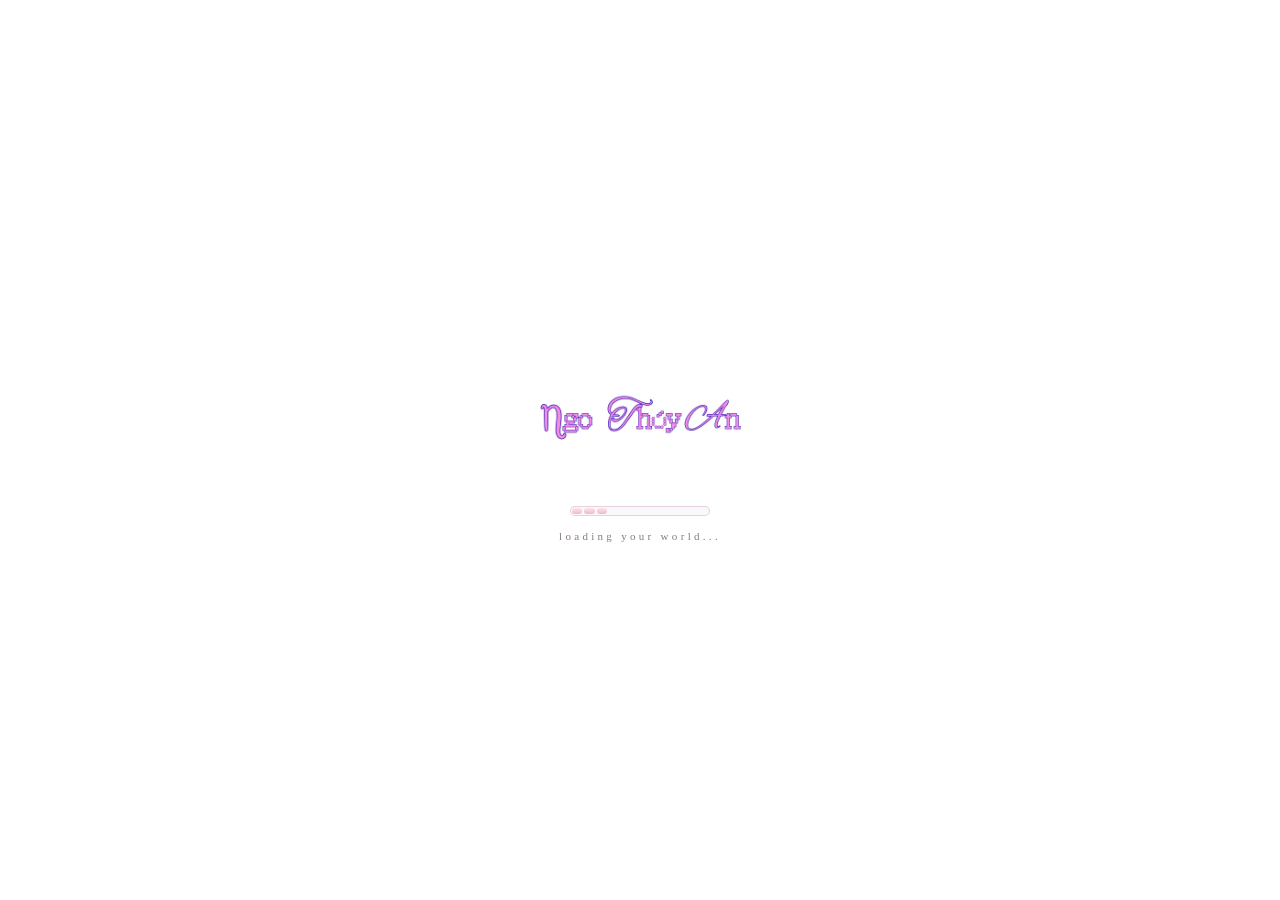
==== commit fd5046bb: "." ====
--- a/Myportfolio/index.html
+++ b/Myportfolio/index.html
@@ -3,7 +3,7 @@
 <head>
 <meta charset="UTF-8"><meta name="viewport" content="width=device-width,initial-scale=1">
 <title>Portfolio Thuy An Ngo </title>
-<link href="https://fonts.googleapis.com/css2?family=Shippori+Mincho+B1:wght@400;700;800&family=Noto+Serif+JP:wght@300;400&family=DotGothic16&display=swap" rel="stylesheet">
+
 <style>
 :root{--sk:#f0b8cc;--deep:#241830;--mu:#8a7888;--wb:#ece9d8;--b1:#5ab0f8;--b2:#1870d4;--b3:#0834a0}
 *{margin:0;padding:0;box-sizing:border-box}
@@ -444,6 +444,71 @@
   overflow: hidden;
   text-overflow: ellipsis;
 }
+/* --- CẬP NHẬT: CON TRỎ CHUỘT PIXEL RETRO --- */
+/* Con trỏ mặc định (Hình mũi tên hồng) */
+body, html {
+  cursor: url('data:image/svg+xml;utf8,<svg xmlns="http://www.w3.org/2000/svg" width="22" height="22" viewBox="0 0 24 24" fill="%23f0b8cc" stroke="%23241830" stroke-width="1.5"><path d="M5.5 3.21V20.8c0 .45.54.67.85.35l4.86-4.86a.5.5 0 0 1 .35-.15h6.42c.45 0 .67-.54.35-.85L5.5 3.21z"/></svg>') 0 0, auto !important;
+}
+
+/* Con trỏ khi trỏ vào link/nút (Hình mũi tên xanh) */
+a, button, .koi, .char, .xbtn, .xmi, .xtbtn, .dot, .gi, .tbi {
+  cursor: url('data:image/svg+xml;utf8,<svg xmlns="http://www.w3.org/2000/svg" width="22" height="22" viewBox="0 0 24 24" fill="%235ab0f8" stroke="%23241830" stroke-width="1.5"><path d="M5.5 3.21V20.8c0 .45.54.67.85.35l4.86-4.86a.5.5 0 0 1 .35-.15h6.42c.45 0 .67-.54.35-.85L5.5 3.21z"/></svg>') 0 0, pointer !important;
+}
+
+/* --- CẬP NHẬT: HIỆU ỨNG KHI ĐANG KÉO THẢ NHÂN VẬT --- */
+.char.dragging {
+  animation: none !important; /* Dừng nhấp nhô khi đang bị túm */
+  transform: scale(1.1) rotate(-5deg); /* Phóng to và nghiêng nhẹ */
+  filter: drop-shadow(0 15px 25px rgba(200, 100, 180, 0.6));
+  z-index: 999 !important;
+}
+/* --- CẬP NHẬT: TÊN FILE LUÔN HIỆN, HOVER MỚI CÓ NỀN XANH --- */
+
+/* Trạng thái mặc định: Chữ luôn hiện, nền trong suốt */
+.flabel {
+  position: absolute;
+  top: 100%; /* Nằm ngay dưới con cá */
+  left: 50%;
+  transform: translateX(-50%);
+  
+  background-color: transparent; /* Nền trong suốt */
+  color: #FFFFFF; /* Chữ màu trắng */
+  
+  /* Tạo viền đen mỏng xung quanh chữ (giống text desktop) để dễ đọc trên nền sáng */
+  text-shadow: 1px 1px 0 #000, -1px -1px 0 #000, 1px -1px 0 #000, -1px 1px 0 #000;
+  
+  font-family: 'DotGothic16', monospace;
+  font-size: 11px;
+  padding: 2px 4px;
+  
+  /* Dành sẵn không gian viền trong suốt để khi hover khối chữ không bị "giật" kích thước */
+  border: 1px dotted transparent; 
+  border-radius: 0; 
+  
+  text-align: center;
+  white-space: nowrap; 
+  line-height: 1.2;
+  
+  opacity: 1; /* Chữ luôn luôn hiển thị */
+  pointer-events: none;
+  z-index: 20;
+  
+  box-shadow: none; 
+  transition: none; /* Bỏ hiệu ứng mờ dần để ra chất retro */
+}
+
+/* Trạng thái Hover: Bôi đen bằng nền xanh giống như đang "chọn" file */
+.koi:hover .flabel {
+  background-color: #0000AA; /* Khối nền xanh thẫm retro */
+  border-color: rgba(255, 255, 255, 0.7); /* Hiện viền đứt nét màu trắng */
+  
+  /* Bỏ viền đen của chữ vì nền xanh đã làm chữ đủ nổi bật rồi */
+  text-shadow: none; 
+  
+  /* Cố định vị trí, không cho chữ nhảy lên nữa */
+  transform: translateX(-50%); 
+}
+
 </style>
 </head>
 <body>
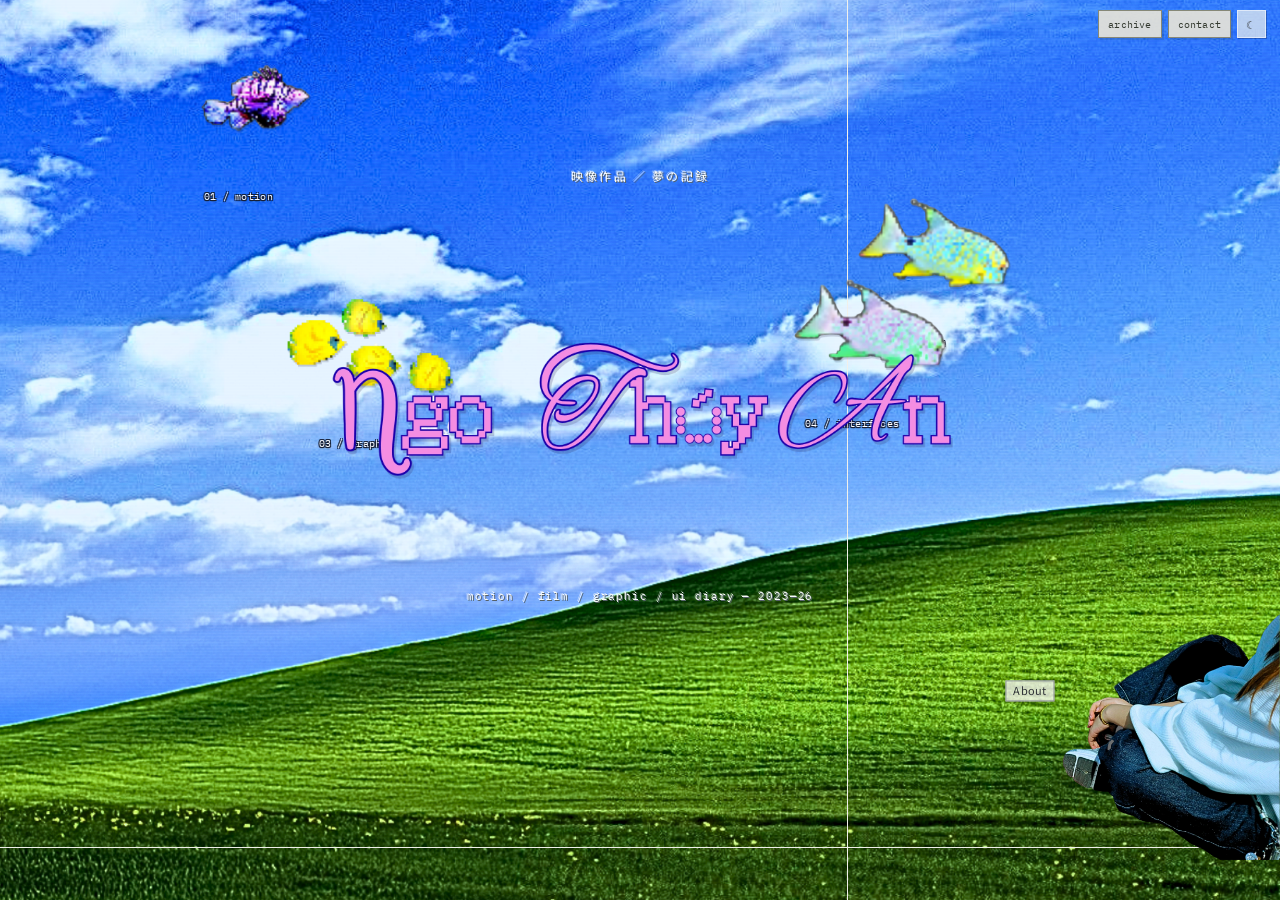
==== commit 9cb6d7c6: "Publish art portfolio with TV playlists, graphic flipbook and archive" ====
--- a/Myportfolio/index.html
+++ b/Myportfolio/index.html
@@ -1,1075 +1,1582 @@
 <!DOCTYPE html>
-<html lang="ja">
+<html lang="vi">
 <head>
 <meta charset="UTF-8"><meta name="viewport" content="width=device-width,initial-scale=1">
-<title>Portfolio Thuy An Ngo </title>
+<title>Portfolio — Thuy An Ngo</title>
+
+<!--
+  ══════════════════════════════════════════════════════════════════
+  GHI CHÚ CHO AN — CHỖ CHÈN HÌNH (đọc trước khi deploy!)
+  ══════════════════════════════════════════════════════════════════
+  Mọi hình trong trang này đều có "placeholder" tự động: nếu file ảnh
+  chưa tồn tại, trang sẽ tự vẽ 1 khung giấy nét đứt ghi tên file cần
+  thêm — bạn không cần sửa code, chỉ cần bỏ đúng ảnh đúng tên vào
+  thư mục assets/works/ là ảnh sẽ tự hiện lên thay khung đó.
+
+  Danh sách file cần có (tạo thư mục assets/works/ cạnh file HTML này):
+
+  — Trang chính —
+    thuyanngo.png   → logo/tiêu đề trang chủ
+    fish1.png / fish2.png / fish3.png → 3 con cá điều hướng
+    legs.png        → nhân vật trang chủ (bấm vào để qua About)
+    face.png        → nhân vật trang About (bấm để quay lại)
+    DSC03316.JPG    → ảnh chân dung trong khung About
+
+  — Mỗi project cần: <id>-cover.jpg (ảnh bìa) và
+    <id>-1.jpg, <id>-2.jpg (ảnh phụ trong gallery)
+
+    MOTION DESIGN: wof, ud, sun, eeaao, fresh
+    FILM:          beyond, regret
+    GRAPHIC / UI:  abc, post, rose
+
+    Ví dụ: assets/works/sun-cover.jpg, assets/works/sun-1.jpg …
+
+  — VIDEO Film / Motion —
+    Tìm bài theo id trong DATA, điền vào video:''.
+    Ví dụ: video:'assets/works/wof.mp4' hoặc link YouTube / Vimeo.
+    Để trống để hiển thị ảnh bìa trong khung TV.
+
+  ══════════════════════════════════════════════════════════════════
+-->
+
+<link rel="preconnect" href="https://fonts.googleapis.com">
+<link href="https://fonts.googleapis.com/css2?family=DotGothic16&family=IBM+Plex+Mono:ital,wght@0,400;0,500;1,400&family=Noto+Sans+JP:wght@400;500;700&display=swap" rel="stylesheet">
 
 <style>
-:root{--sk:#f0b8cc;--deep:#241830;--mu:#8a7888;--wb:#ece9d8;--b1:#5ab0f8;--b2:#1870d4;--b3:#0834a0}
+@font-face{
+  font-family:'AC Real Adult';
+  src:local('AC Real Adult'),local('ACRealAdult'),url('assets/fonts/ACRealAdult.otf') format('opentype');
+  font-weight:400;
+  font-style:normal;
+  font-display:swap;
+}
+:root{
+  /* ─ TONE MÀU GIẤY CŨ / MỰC PHAI — vintage archive, không còn Y2K pastel ─ */
+  --paper: #f4ecd9;
+  --paper-deep: #e9dcbf;
+  --ink: #2b2620;
+  --ink-soft: #6b6152;
+  --accent: #a8593f;
+  --accent-2: #4f5b73;
+  --line: rgba(43,38,32,.16);
+}
+body.night{
+  --paper: #1e1b17;
+  --paper-deep: #29241e;
+  --ink: #ece3d0;
+  --ink-soft: #a89c88;
+  --accent: #d08363;
+  --accent-2: #93a5c9;
+  --line: rgba(236,227,208,.14);
+}
 *{margin:0;padding:0;box-sizing:border-box}
-html,body{width:100%;height:100%;overflow:hidden;font-family:'Shippori Mincho B1',serif}
+html,body{width:100%;height:100%;overflow:hidden;background:var(--paper);}
+body{font-family:'Courier Prime', monospace;}
 #cvs{position:fixed;inset:0;pointer-events:none;z-index:0}
-/* Chỉnh kích thước cho ảnh tiêu đề */
-/* Chỉnh kích thước và tạo hiệu ứng nhấp nhô cho ảnh tiêu đề */
-.title-img {
-  width: 700px; 
-  max-width: 90vw; 
-  height: auto;
-  display: block;
-  margin: 5px auto;
-  /* Thêm dòng này để gọi hiệu ứng */
-  animation: floatTitle 7.9s ease-in-out infinite; 
-}
-
-/* Định nghĩa chuyển động lên xuống */
-@keyframes floatTitle {
-  0%, 100% { transform: translateY(0); }
-  50% { transform: translateY(-12px); } /* -12px là độ cao nhảy lên, bạn có thể tăng/giảm số này */
-}
-/* ─ VIEWPORT ─ */
+
+/* ─ TEXTURE — hạt film mờ + vignette (như ảnh chụp cũ), không còn scanline VHS ─ */
+.grain{
+  position:fixed; inset:0; z-index:2; pointer-events:none; opacity:.05; mix-blend-mode:overlay;
+  background-image:url("data:image/svg+xml;utf8,<svg xmlns='http://www.w3.org/2000/svg'><filter id='n'><feTurbulence type='fractalNoise' baseFrequency='0.85' numOctaves='2' stitchTiles='stitch'/></filter><rect width='100%25' height='100%25' filter='url(%23n)'/></svg>");
+}
+.vignette{
+  position:fixed; inset:0; z-index:2; pointer-events:none; mix-blend-mode:multiply;
+  background:radial-gradient(ellipse at center, rgba(0,0,0,0) 55%, rgba(30,22,14,.22) 100%);
+  transition:background 1s;
+}
+body.night .vignette{ background:radial-gradient(ellipse at center, rgba(0,0,0,0) 45%, rgba(0,0,0,.42) 100%); }
+.bloom{
+  position:fixed; inset:0; z-index:2; pointer-events:none; mix-blend-mode:soft-light;
+  background:radial-gradient(ellipse 55% 38% at 70% 12%, rgba(255,247,222,.6), rgba(255,247,222,0) 62%);
+  animation:breathe 11s ease-in-out infinite; transition:background 1s;
+}
+@keyframes breathe{0%,100%{opacity:.5}50%{opacity:.85}}
+body.night .bloom{ background:radial-gradient(ellipse 48% 32% at 72% 10%, rgba(147,165,201,.32), rgba(147,165,201,0) 60%); }
+
+/* ─ ZODIAC / SPARKLE DECOR — mực mờ, không glow loè loẹt ─ */
+.zodiac{
+  position:absolute; font-size:19px; color:var(--ink-soft); opacity:.4; pointer-events:none; z-index:6;
+  font-family:'Shippori Mincho',serif; animation:zfloat 8s ease-in-out infinite;
+}
+@keyframes zfloat{0%,100%{transform:translateY(0) rotate(-3deg)}50%{transform:translateY(-10px) rotate(3deg)}}
+
+/* ─ CORNER NAV — thay cho taskbar/fab cũ ─ */
+.corner-nav{ position:fixed; top:22px; right:24px; z-index:60; display:flex; align-items:center; gap:20px; }
+.corner-link{ font-size:11px; letter-spacing:.08em; text-transform:uppercase; color:var(--ink-soft); cursor:pointer; transition:color .2s; }
+.corner-link:hover{ color:var(--accent); }
+.corner-toggle{ width:24px; height:24px; border:1px solid var(--line); border-radius:50%; display:flex; align-items:center; justify-content:center; cursor:pointer; color:var(--ink-soft); font-size:12px; background:transparent; transition:all .2s; }
+.corner-toggle:hover{ border-color:var(--accent); color:var(--accent); }
+.corner-mark{ position:fixed; top:22px; left:24px; z-index:60; font-family:'Shippori Mincho',serif; font-size:13px; letter-spacing:.06em; color:var(--ink-soft); opacity:.75; }
+
+/* ─ BẦU TRỜI & CÁ ─ */
+.title-img { width:560px; max-width:80vw; height:auto; display:block; margin:5px auto; animation:floatTitle 8s ease-in-out infinite; filter:sepia(.12) contrast(1.02); }
+@keyframes floatTitle { 0%, 100% { transform: translateY(0); } 50% { transform: translateY(-5px); } }
+#ttl{position:absolute;top:41%;left:50%;transform:translate(-50%,-50%);text-align:center;pointer-events:none;z-index:10;white-space:nowrap}
+#ttl .sb { display:block; font-size:11px; letter-spacing:.22em; text-transform:uppercase; color:var(--ink-soft); margin-top:18px; }
 #vp{width:200%;height:100vh;display:flex;transition:transform .95s cubic-bezier(.86,0,.07,1)}
 #vp.to-about{transform:translateX(-50%)}
-
-/* ─ SCENES ─ */
-.scene{width:50%;height:100vh;position:relative;overflow:hidden;background-color:#ede4f4}
-#main{
-  background-image:url('assets/works/wind1.png'); background-size:cover; background-position:center; */
-  background-image:radial-gradient(ellipse 60% 40% at 28% 20%,rgba(255,240,210,.42),transparent),radial-gradient(ellipse 50% 35% at 74% 65%,rgba(220,215,255,.32),transparent);
-}
-#abt{
-  background-image:url('assets/works/wind2.png'); background-size:cover; background-position:center; */
-  background-image:radial-gradient(ellipse 55% 40% at 68% 22%,rgba(255,230,220,.4),transparent),radial-gradient(ellipse 45% 35% at 20% 70%,rgba(200,215,255,.3),transparent);
-}
-.scene::before{content:'';position:absolute;inset:0;pointer-events:none;z-index:1;
-  background-image:url("assets/works/night1.png' width='256' height='256'%3E%3Cfilter id='n'%3E%3CfeTurbulence type='fractalNoise' baseFrequency='.88' numOctaves='4' stitchTiles='stitch'/%3E%3C/filter%3E%3Crect width='256' height='256' filter='url(%23n)' opacity='.035'/%3E%3C/svg%3E");
-  opacity:.45;mix-blend-mode:multiply}
-/* Ảnh nền buổi tối cho trang chính */
-/* Tạo một lớp phủ chứa ảnh ban đêm, mặc định tàng hình (opacity: 0) */
-#main::after, #abt::after {
-  content: '';
-  position: absolute;
-  inset: 0;
-  z-index: 0; /* Nằm ngay trên nền cũ, dưới các layer khác */
-  opacity: 0;
-  transition: opacity 1.2s ease-in-out; /* Hiệu ứng mờ dần siêu mượt trong 1.2 giây */
-  pointer-events: none;
-  background-size: cover;
-  background-position: center;
-}
-
-/* Gắn ảnh ban đêm tương ứng cho từng trang */
-#main::after {
-  background-image: url('assets/works/night1.png');
-}
-#abt::after {
-  background-image: url('assets/works/night2.png');
-}
-
-/* Khi bấm nút chuyển sang ban đêm, lớp phủ từ từ hiện lên */
-body.night #main::after, body.night #abt::after {
-  opacity: 1;
-}
-/* ─ CLOUDS / ELEMENTS ─ */
-.cl{position:absolute;pointer-events:none;z-index:2;animation:cdrift linear infinite}
-@keyframes cdrift{from{transform:translateX(-240px)}to{transform:translateX(calc(50vw+240px))}}
-.mts{position:absolute;bottom:0;left:0;right:0;pointer-events:none;z-index:2}
-.ts{position:absolute;bottom:0;pointer-events:none;z-index:3}
-/* Giấu hoa mặc định */
-.pt{position:absolute;pointer-events:none;z-index:6; display:none; animation:pfall linear infinite}
-
-/* Khi có class "falling", hoa mới hiện ra và bắt đầu rơi */
-#main.falling .pt { display:block; }
-@keyframes pfall{0%{transform:translate(0,-20px)rotate(0);opacity:0}8%{opacity:.8}90%{opacity:.3}100%{transform:translate(55px,104vh)rotate(520deg);opacity:0}}
-#moon,#moon2{position:absolute;top:8%;right:9%;width:52px;height:52px;border-radius:50%;background:#f8f0d0;box-shadow:0 0 18px rgba(240,200,80,.35),0 0 50px rgba(240,200,80,.15);pointer-events:auto; cursor:pointer;z-index:3}
-#moon2{right:auto;left:6%;top:7%;width:44px;height:44px}
-
-/* ─ TITLE centered ─ */
-#ttl{position:absolute;top:41%;left:50%;transform:translate(-50%,-50%);text-align:center;pointer-events:none;z-index:10;white-space:nowrap}
-#ttl .jp{font-family:'DotGothic16',monospace;font-size:11px;letter-spacing:.5em;color:var(--mu);display:block;margin-bottom:8px}
-#ttl .nm{display:block;font-size:clamp(32px,4vw,56px);font-weight:800;color:var(--deep);letter-spacing:.08em;text-shadow:0 2px 0 rgba(255,255,255,.65),0 0 30px rgba(200,150,220,.25)}
-#ttl .sb{font-family:'DotGothic16',monospace;font-size:11px;letter-spacing:.4em;color:var(--mu);display:block;margin-top:6px}
-.hint{position:absolute;font-family:'DotGothic16',monospace;font-size:10px;color:var(--mu);animation:blink 2.8s ease-in-out infinite;pointer-events:none;z-index:5}
-@keyframes blink{0%,100%{opacity:.25}50%{opacity:.85}}
-#ndots{position:absolute;bottom:3.5%;left:50%;transform:translateX(-50%);display:flex;gap:9px;z-index:10}
-.dot{width:9px;height:9px;border-radius:50%;background:rgba(255,255,255,.4);border:1px solid rgba(180,140,190,.5);cursor:pointer;transition:all .25s}
-.dot.on{background:var(--sk);border-color:var(--sk)}
-#feedhint{position:absolute;bottom:7%;right:2%;z-index:5;font-family:'DotGothic16',monospace;font-size:9px;color:var(--mu);animation:blink 3s ease-in-out infinite}
-
-/* ─ FISH ─ */
+.scene{width:50%;height:100vh;position:relative;overflow:hidden;background-color:#d9d2c0;filter:saturate(.92) sepia(.08);}
+#main { background-image: url('assets/works/wind1.png'); background-size: cover; background-position: center; transition: filter 1.5s; }
+#abt { background-image: url('assets/works/wind2.png'); background-size: cover; background-position: center; transition: filter 1.5s;}
+#main::after, #abt::after { content: ''; position: absolute; inset: 0; z-index: 0; opacity: 0; transition: opacity 1.5s ease-in-out; pointer-events: none; background-size: cover; background-position: center; }
+#main::after { background-image: url('assets/works/night1.png'); }
+#abt::after { background-image: url('assets/works/night2.png'); }
+body.night #main::after, body.night #abt::after { opacity: 1; }
+body.night #main, body.night #abt { background-color: #14120f; }
+body.night .scene::before { content:''; position:absolute; inset:0; background: rgba(10,10,20,0.42); pointer-events:none; z-index:0; transition: background 1.5s; }
+
 .koi{position:absolute;cursor:pointer;z-index:7;transition:filter .25s}
-.koi:hover{filter:brightness(1.18) drop-shadow(0 0 14px rgba(255,170,210,.9))}
-.koi:hover .flabel{opacity:1;transform:translateX(-50%)translateY(-4px)}
+.koi:hover{filter:brightness(1.06)}
+.koi.turn-l .fish-body, .koi.turn-r .fish-body{ transition:transform .38s ease; transform:scaleX(0.15) rotate(6deg); }
+.koi.caught .fish-img{ animation:caughtWiggle .7s ease; }
+@keyframes caughtWiggle{0%,100%{transform:scale(1)}50%{transform:scale(1.12) rotate(6deg)}}
 .fish-body{display:block;line-height:0;animation:bwave-r 1.3s ease-in-out infinite}
 .koi.left .fish-body{animation:bwave-l 1.3s ease-in-out infinite}
 @keyframes bwave-r{0%,100%{transform:scaleX(1) rotate(.8deg)}50%{transform:scaleX(1) rotate(-.8deg)}}
 @keyframes bwave-l{0%,100%{transform:scaleX(-1)rotate(.8deg)}50%{transform:scaleX(-1)rotate(-.8deg)}}
-.koi.turn-l .fish-body{animation:turnL .38s ease-in-out forwards!important}
-.koi.turn-r .fish-body{animation:turnR .38s ease-in-out forwards!important}
-@keyframes turnL{0%{transform:scaleX(1) scaleY(1)}40%{transform:scaleX(.04)scaleY(1.22)}60%{transform:scaleX(-.04)scaleY(1.22)}100%{transform:scaleX(-1)scaleY(1)}}
-@keyframes turnR{0%{transform:scaleX(-1)scaleY(1)}40%{transform:scaleX(-.04)scaleY(1.22)}60%{transform:scaleX(.04)scaleY(1.22)}100%{transform:scaleX(1) scaleY(1)}}
-.koi.caught .fish-body{animation:caught-r .65s ease-out forwards!important}
-.koi.caught.left .fish-body{animation:caught-l .65s ease-out forwards!important}
-@keyframes caught-r{0%{transform:scaleX(1)scale(1)}25%{transform:scaleX(1)scale(1.35)translateY(-14px)}50%{transform:scaleX(1)scale(1.1)translateY(-20px)}75%{transform:scaleX(1)scale(1.2)translateY(-9px)}100%{transform:scaleX(1)scale(1)}}
-@keyframes caught-l{0%{transform:scaleX(-1)scale(1)}25%{transform:scaleX(-1)scale(1.35)translateY(-14px)}50%{transform:scaleX(-1)scale(1.1)translateY(-20px)}75%{transform:scaleX(-1)scale(1.2)translateY(-9px)}100%{transform:scaleX(-1)scale(1)}}
-#k1 .fish-img,#k1 .fish-svg{width:274px}
-#k2 .fish-img,#k2 .fish-svg{width:210px}
-#k3 .fish-img,#k3 .fish-svg{width:252px}
-.fish-img{height:auto;display:block}.fish-svg{display:block}
-.flabel{position:absolute;top:-28px;left:50%;transform:translateX(-50%);background:rgba(255,255,255,.93);color:var(--deep);font-family:'DotGothic16',monospace;font-size:10px;padding:3px 12px;border-radius:12px;white-space:nowrap;border:1px solid var(--sk);opacity:0;transition:all .25s;pointer-events:none;box-shadow:0 2px 8px rgba(200,120,180,.2)}
-.fshadow{position:absolute;bottom:-12px;left:50%;width:90px;height:8px;transform:translateX(-50%);border-radius:50%;background:rgba(80,60,140,.1);filter:blur(5px);pointer-events:none}
-
-/* ─ CHARACTER ─ */
-.char{position:absolute;cursor:pointer;z-index:8;animation:chfl 3.4s ease-in-out infinite;transition:filter .2s}
-.char:hover{filter:brightness(1.08) drop-shadow(0 4px 12px rgba(200,100,180,.4))}
-.char:hover .cbubble{opacity:1;transform:translateX(-50%)translateY(-4px)}
+#k1 .fish-img{width:250px} #k2 .fish-img{width:192px} #k3 .fish-img{width:230px}
+.fish-img{height:auto;display:block; filter:sepia(.15) contrast(1.02);}
+.flabel{position:absolute;top:100%;left:50%;transform:translateX(-50%);color:var(--ink-soft);font-size:10px;letter-spacing:.1em;text-transform:uppercase;padding:4px 8px;text-align:center;white-space:nowrap;pointer-events:none;z-index:20;border-top:1px solid var(--line);margin-top:4px;background:var(--paper);}
+.char{position:absolute;cursor:pointer;z-index:8;animation:chfl 3.8s ease-in-out infinite;transition:filter .2s}
 @keyframes chfl{0%,100%{transform:translateY(0)}30%{transform:translateY(-2px)}}
-.char-body{position:relative;line-height:}
-/* Thuộc tính chung cho ảnh nhân vật */
-.char-img{height:auto;display:block}
-
-/* Kích thước riêng cho Legs (nằm ở trang chính) */
-#cmain .char-img{width:500px;} 
-
-/* Kích thước riêng cho Face (nằm ở trang about) */
-#cabt .char-img{width:580px;}
-.cbubble{position:absolute;bottom:calc(100%+8px);left:50%;transform:translateX(-50%);background:rgba(255,255,255,.95);border:1px solid var(--sk);border-radius:10px;padding:4px 12px;font-family:'DotGothic16',monospace;font-size:10px;color:var(--deep);white-space:nowrap;opacity:0;transition:all .25s;pointer-events:none;box-shadow:0 2px 8px rgba(200,120,180,.2)}
-.cbubble::after{content:'';position:absolute;top:100%;left:50%;transform:translateX(-50%);border:5px solid transparent;border-top-color:var(--sk)}
-
-/* ─ AESTHETIC FISHING FX ─ */
-#fsvg { position:fixed; inset:0; width:100%; height:100%; pointer-events:none; z-index:400; display:none; }
-/* Dây câu màu trắng mờ, nét đứt nhẹ nhàng */
-#fline { 
-  stroke: rgba(255, 255, 255, 0.3); 
-  stroke-width: 0.5; /* Nét siêu mỏng */
-  stroke-dasharray: none; /* Nét liền */
-}
-#fbob { fill: #fff; filter: drop-shadow(0 0 6px #f0b8cc); stroke: none; }
-
-/* Chữ Catch thanh lịch */
-.catch-txt {
-  position: fixed; transform: translate(-50%,-50%);
-  font-family: 'Shippori Mincho B1', serif; /* Font chữ Nhật có chân */
-  font-size: 16px; color: white;
-  letter-spacing: 0.15em; font-style: italic;
-  text-shadow: 0 0 10px rgba(240, 184, 204, 0.9);
-  z-index: 500; pointer-events: none;
-  animation: aestheticCatch 1.5s cubic-bezier(0.2, 0.8, 0.2, 1) forwards;
-}
-@keyframes aestheticCatch {
-  0% { opacity: 0; transform: translate(-50%,-40%) scale(0.9); }
-  20% { opacity: 1; transform: translate(-50%,-60%) scale(1.05); }
-  80% { opacity: 0.8; transform: translate(-50%,-90%) scale(1); }
-  100% { opacity: 0; transform: translate(-50%,-100%) scale(0.95); }
-}
-
-/* Bọt nước lan tỏa mềm mại */
-.splash {
-  position: fixed; transform: translate(-50%,-50%);
-  border-radius: 50%; border: 1px solid rgba(255, 255, 255, 0.8);
-  box-shadow: 0 0 8px rgba(240, 184, 204, 0.5);
-  pointer-events: none; z-index: 499;
-  animation: aestheticSplash 1.2s ease-out forwards;
-}
-@keyframes aestheticSplash {
-  0% { width: 10px; height: 10px; opacity: 1; }
-  100% { width: 90px; height: 90px; opacity: 0; border-width: 0px; }
-}
-
-/* Thức ăn của cá (Viên sáng nhỏ) */
-.pellet {
-  position: absolute; width: 6px; height: 6px; border-radius: 50%;
-  background: #fff; transform: translate(-50%,-50%); z-index: 9;
-  animation: pdrp .35s ease-out; box-shadow: 0 0 6px #f0b8cc;
-}
+.char-img{height:auto;display:block; filter:sepia(.15) contrast(1.02);}
+#cmain .char-img{width:440px;} #cabt .char-img{width:500px;}
+.cbubble { position:absolute; color:var(--ink-soft); font-size:10px; letter-spacing:.1em; text-transform:uppercase; padding:3px 8px; white-space:nowrap; pointer-events:none; z-index:20; transform:translate(-50%,-50%); border-bottom:1px solid var(--line); background:var(--paper); }
+#cmain .cbubble { top: 48%; left: 50%; } #cabt .cbubble { top: 75%; left: 50%; }
+
+/* ─ FISHING FX ─ */
+#fsvg { position: fixed; inset: 0; width: 100%; height: 100%; pointer-events: none; z-index: 400; display: none; }
+#fline { stroke: var(--ink); stroke-width: 1.2; stroke-dasharray: 4; }
+#fbob { fill: var(--accent); stroke: var(--ink); stroke-width: 1.2; }
+.catch-txt { position: fixed; transform: translate(-50%,-50%); font-size: 13px; letter-spacing:.1em; text-transform:uppercase; color: var(--accent); z-index: 500; pointer-events: none; animation: aestheticCatch 1.5s ease-out forwards; }
+@keyframes aestheticCatch { 0% { opacity: 0; transform: translate(-50%,-40%) scale(0.9); } 20% { opacity: 1; transform: translate(-50%,-60%) scale(1.05); } 80% { opacity: 0.8; transform: translate(-50%,-90%) scale(1); } 100% { opacity: 0; transform: translate(-50%,-100%) scale(0.95); } }
+.splash { position: fixed; transform: translate(-50%,-50%); border-radius: 50%; border: 1px dashed var(--ink-soft); pointer-events: none; z-index: 499; animation: aestheticSplash .8s ease-out forwards; }
+@keyframes aestheticSplash { 0% { width: 10px; height: 10px; opacity: 1; } 100% { width: 70px; height: 70px; opacity: 0; border-width: 0px; } }
+.pellet { position: absolute; width: 5px; height: 5px; border-radius:50%; background: var(--accent); transform: translate(-50%,-50%); z-index: 9; animation: pdrp .35s ease-out; }
 @keyframes pdrp { from { transform: translate(-50%,-150%) scale(.4); opacity: 0 } to { transform: translate(-50%,-50%) scale(1); opacity: 1 } }
 .pellet.eaten { animation: peat .45s ease-out forwards!important }
 @keyframes peat { 0% { transform: translate(-50%,-50%) scale(1); opacity: 1 } 50% { transform: translate(-50%,-50%) scale(2); opacity: .5 } 100% { transform: translate(-50%,-50%) scale(0); opacity: 0 } }
 
-/* ═══ XP CHROME (shared) ═══ */
-.xp{background:var(--wb);border:2px solid var(--b3);border-radius:8px 8px 3px 3px;box-shadow:3px 3px 0 var(--b3),2px 2px 14px rgba(0,0,60,.35),inset 0 0 0 1px rgba(255,255,255,.5);overflow:hidden}
-.xpbar{background:linear-gradient(180deg,var(--b1) 0%,var(--b2) 12%,var(--b3) 100%);padding:4px 6px;display:flex;align-items:center;gap:6px;user-select:none}
-.xp-ico{font-size:13px}.xp-ttl{flex:1;color:white;font-family:'DotGothic16',monospace;font-size:12px;font-weight:bold;text-shadow:1px 1px 2px rgba(0,0,80,.7)}
-.xbtn{width:21px;height:21px;border-radius:3px;border:1px solid rgba(0,0,0,.38);display:flex;align-items:center;justify-content:center;cursor:pointer;font-size:11px;font-weight:bold;font-family:'DotGothic16',monospace;flex-shrink:0;transition:filter .1s;user-select:none}
-.xbtn:hover{filter:brightness(1.2)}
-.mn{background:linear-gradient(180deg,#ffe880,#c8a400)}.mx{background:linear-gradient(180deg,#80e880,#1a8020)}
-.cl-btn{background:linear-gradient(180deg,#f08888,#d01818);color:white}
-.xmen{background:var(--wb);border-bottom:1px solid #aaa;padding:2px 4px;display:flex;gap:2px}
-.xmi{font-family:'DotGothic16',monospace;font-size:11px;padding:2px 8px;cursor:pointer;color:var(--deep);border-radius:2px;transition:all .1s}
-.xmi:hover{background:#316ac5;color:white}
-.xtb{background:linear-gradient(180deg,#ece9d8,#d4d0c8);border-bottom:1px solid #aaa;padding:3px 6px;display:flex;align-items:center;gap:5px}
-.xtbtn{font-family:'DotGothic16',monospace;font-size:10px;border:1px solid #999;background:linear-gradient(180deg,#fff,#d4d0c8);padding:2px 9px;cursor:pointer;border-radius:2px;color:var(--deep);transition:all .1s}
-.xtbtn:hover{background:#316ac5;color:white;border-color:var(--b3)}
-.xst{background:var(--wb);border-top:1px solid #aaa;padding:2px 8px;display:flex;gap:10px}
-.xsp{font-family:'DotGothic16',monospace;font-size:10px;color:#666;border:1px inset #ccc;padding:0 5px}
-
-/* ─ ABOUT WIN ─ */
-#awin{position:absolute;top:50%;left:50%;transform:translate(-50%,-50%);width:min(680px,88%);z-index:5}
-.abody{padding:18px;display:flex;gap:20px;align-items:flex-start}
-.polar{background:white;padding:10px 10px 42px;box-shadow:2px 4px 12px rgba(0,0,0,.22);transform:rotate(-2deg);flex-shrink:0;width:155px}
-.pbox{width:135px;height:135px;position:relative;overflow:hidden;background:linear-gradient(135deg,#f4c8d8,#d8c0f0,#c0d8f0);display:flex;align-items:center;justify-content:center;font-size:46px}
-.pbox img{position:absolute;inset:0;width:100%;height:100%;object-fit:cover}
-.pcap{text-align:center;margin-top:6px;font-family:'DotGothic16',monospace;font-size:10px;color:#888}
-.atxt{flex:1}.atxt h2{font-size:22px;font-weight:800;color:var(--deep);margin-bottom:2px}
-.jsub{font-family:'DotGothic16',monospace;font-size:11px;color:var(--mu);letter-spacing:.3em;margin-bottom:14px}
-.atxt p{font-family:'Noto Serif JP',serif;font-size:12px;line-height:1.9;color:#4a3a5a;margin-bottom:10px}
-.atags{display:flex;flex-wrap:wrap;gap:5px;margin-top:10px}
-.tag{font-family:'DotGothic16',monospace;font-size:10px;padding:2px 10px;border:1px solid var(--sk);border-radius:20px;color:#8b6a8a;background:rgba(240,184,204,.12)}
-/* ─ PISCES GLASSMORPHISM (Kính mờ) ─ */
-.xp {
-  background: rgba(255, 255, 255, 0.45); /* Nền trong suốt 45% */
-  backdrop-filter: blur(12px); /* Làm mờ cảnh vật phía sau (sương mù) */
-  -webkit-backdrop-filter: blur(12px);
-  border: 1px solid rgba(255, 255, 255, 0.6); /* Viền kính mỏng */
-  border-radius: 8px 8px 3px 3px;
-  box-shadow: 0 8px 32px rgba(36, 24, 48, 0.15), inset 0 0 0 1px rgba(255, 255, 255, 0.5);
-  overflow: hidden;
-}
-
-/* Làm trong suốt các phần lõi bên trong để kính phát huy tác dụng */
-.xmen, .xst, .abody, .contact-body, .pbody {
-  background: transparent !important; 
-}
-.xtb { background: rgba(255, 255, 255, 0.2) !important; border-bottom: 1px solid rgba(255,255,255,0.3); }
-/* ─ POPUP WINDOWS ─ */
-/* ONE AT A TIME enforced by JS — openW() closes all others before opening */
-.pop{position:fixed;z-index:100;display:none;width:min(999px,90vw)}
-.pop.open{display:block;animation:wopen .38s ease-out}
-@keyframes wopen{0%{transform:scale(.5)translateY(20px);opacity:0}65%{transform:scale(1.05);opacity:1}100%{transform:scale(1);opacity:1}}
-.dh{cursor:move}
-.pbody{padding:8px}
-/* ─ SCORPIO VHS GRAIN (Lớp nhiễu hạt) ─ */
-body::before {
-  content: '';
-  position: fixed;
-  inset: 0;
-  z-index: 9998; /* Phủ lên toàn bộ trang, chỉ dưới màn hình loading */
-  pointer-events: none; /* Không cản trở việc click chuột */
-  opacity: 0.05; /* Rất mờ, tạo độ gai góc vừa đủ */
-  background-image: url("data:image/svg+xml,%3Csvg viewBox='0 0 200 200' xmlns='http://www.w3.org/2000/svg'%3E%3Cfilter id='noiseFilter'%3E%3CfeTurbulence type='fractalNoise' baseFrequency='0.85' numOctaves='3' stitchTiles='stitch'/%3E%3C/filter%3E%3Crect width='100%25' height='100%25' filter='url(%23noiseFilter)'/%3E%3C/svg%3E");
-}
-
-/* ─ SCORPIO GLITCH EFFECT (Nhiễu sóng khi Hover) ─ */
-/* Sửa lại hiệu ứng hover của thư viện ảnh */
-.gi:hover .gthumb-img {
-  transform: scale(1.05);
-  animation: scorpioGlitch 0.3s cubic-bezier(.25, .46, .45, .94) both infinite;
-}
-
-@keyframes scorpioGlitch {
-  0% { transform: translate(0) }
-  20% { transform: translate(-2px, 1px) }
-  40% { transform: translate(-1px, -1px) }
-  60% { transform: translate(2px, 1px) }
-  80% { transform: translate(1px, -1px) }
-  100% { transform: translate(0) }
-}
-
-/* Gallery grid */
-.gal{display:grid;grid-template-columns:repeat(3,1fr);gap:8px;padding:4px}
-.gi{position:relative;cursor:pointer;overflow:hidden;border:2px solid transparent;border-radius:3px;aspect-ratio:16/10;transition:border-color .15s,transform .15s}
-.gi:hover{border-color:var(--sk);transform:scale(1.03)}
-.gthumb{position:relative;width:100%;height:100%;overflow:hidden}
-.gthumb-img{width:100%;height:100%;object-fit:cover;display:block;transition:transform .2s}
-.gi:hover .gthumb-img{transform:scale(1.07)}
-.gthumb-fb{position:absolute;inset:0;display:none;flex-direction:column;align-items:center;justify-content:center;gap:3px}
-.gico{font-size:24px}
-.gtit{font-family:'DotGothic16',monospace;font-size:9px;color:rgba(255,255,255,.92);text-align:center;padding:0 4px;text-shadow:0 1px 3px rgba(0,0,0,.6)}
-.gov{position:absolute;inset:0;background:rgba(20,10,40,.52);display:flex;align-items:center;justify-content:center;opacity:0;transition:opacity .2s;font-family:'DotGothic16',monospace;font-size:10px;color:white}
-.gi:hover .gov{opacity:1}
-.gyr{position:absolute;bottom:4px;right:5px;font-family:'DotGothic16',monospace;font-size:9px;color:rgba(255,255,255,.75);background:rgba(0,0,0,.28);padding:1px 5px;border-radius:8px}
-
-/* ─ CONTACT WINDOW ─ */
-#w-contact{width:min(520px,88vw)}
-.contact-body{padding:16px;display:flex;gap:16px;align-items:flex-start}
-.contact-left{width:130px;flex-shrink:0}
-.cpolar{background:white;padding:8px 8px 36px;box-shadow:2px 4px 10px rgba(0,0,0,.22);transform:rotate(-1.5deg)}
-.cpbox{width:114px;height:114px;position:relative;overflow:hidden;background:linear-gradient(135deg,#f4c8d8,#d8c0f0);display:flex;align-items:center;justify-content:center;font-size:40px}
-.cpbox img{position:absolute;inset:0;width:100%;height:100%;object-fit:cover}
-.cname{text-align:center;font-size:13px;font-weight:800;color:var(--deep);margin-top:6px}
-.crole{text-align:center;font-family:'DotGothic16',monospace;font-size:9px;color:var(--mu);letter-spacing:.08em;margin-top:2px}
-.contact-right{flex:1}
-.clinks{display:flex;flex-direction:column;gap:5px;margin-bottom:12px}
-.clink{font-family:'DotGothic16',monospace;font-size:10px;color:var(--deep);text-decoration:none;padding:5px 10px;border:1px solid rgba(180,140,190,.4);border-radius:3px;background:rgba(240,230,248,.5);transition:all .15s;display:flex;align-items:center;gap:7px;letter-spacing:.03em}
-.clink:hover{background:#316ac5;color:white;border-color:#316ac5}
-.clink .cl-icon{width:16px;text-align:center}
-.c-div{border:none;border-top:1px solid rgba(180,160,200,.35);margin:10px 0}
-.cform{display:flex;flex-direction:column;gap:6px}
-.cform-label{font-family:'DotGothic16',monospace;font-size:10px;color:var(--mu);margin-bottom:2px}
-.cinput{font-family:'DotGothic16',monospace;font-size:11px;padding:5px 8px;border:1px solid #bbb;background:#fafafa;outline:none;border-radius:2px;color:var(--deep);width:100%}
-.cinput:focus{border-color:var(--b2);background:white}
-.ctarea{resize:vertical;height:65px;font-family:'Noto Serif JP',serif}
-.csend{font-family:'DotGothic16',monospace;font-size:11px;padding:6px 18px;background:linear-gradient(180deg,var(--b1),var(--b2));color:white;border:1px solid var(--b3);border-radius:3px;cursor:pointer;align-self:flex-start;transition:filter .15s;margin-top:2px}
-.csend:hover{filter:brightness(1.12)}
-.csent-msg{font-family:'DotGothic16',monospace;font-size:10px;color:#2a8020;display:none;padding:4px 0}
-
-/* ─ DETAIL MODAL ─ */
-#dovl{position:fixed;inset:0;z-index:200;display:none;align-items:center;justify-content:center;background:rgba(8,4,20,.8);backdrop-filter:blur(5px)}
-#dovl.open{display:flex}
-#dpanel{width:min(760px,92vw);max-height:88vh;display:flex;flex-direction:column;box-shadow:4px 4px 0 var(--b3),0 24px 60px rgba(0,0,60,.65);animation:wopen .4s ease-out}
-.dscroll{flex:1;overflow-y:auto;scroll-behavior:smooth}
-.dscroll::-webkit-scrollbar{width:5px}
-.dscroll::-webkit-scrollbar-thumb{background:#c0a8d8;border-radius:3px}
-.d-hero{position:relative;width:100%;aspect-ratio:16/8;overflow:hidden;display:flex;align-items:flex-end}
-.d-hero-img{position:absolute;inset:0;width:100%;height:100%;object-fit:cover}
-.d-hero-fb{position:absolute;inset:0;display:flex;align-items:center;justify-content:center;font-size:78px}
-.d-hero-ov{position:relative;z-index:2;background:linear-gradient(transparent,rgba(20,10,40,.75));width:100%;padding:20px 20px 16px}
-.d-badge{display:inline-block;font-family:'DotGothic16',monospace;font-size:10px;padding:2px 10px;border-radius:12px;border:1px solid rgba(240,184,204,.6);color:rgba(255,220,240,.9);background:rgba(240,184,204,.15);margin-bottom:8px}
-.d-htitle{font-size:26px;font-weight:800;color:white;text-shadow:0 2px 8px rgba(0,0,0,.5);margin-bottom:4px}
-.d-hyear{font-family:'DotGothic16',monospace;font-size:11px;color:rgba(255,220,240,.85)}
-.d-sec{padding:16px 22px}
-.d-desc{font-family:'Noto Serif JP',serif;font-size:13px;line-height:1.95;color:#4a3a5a}
-.d-imgrid{display:grid;grid-template-columns:repeat(3,1fr);gap:6px;padding:0 22px 16px}
-.d-iitem{border-radius:3px;overflow:hidden;aspect-ratio:16/10;position:relative}
-.d-iitem img{width:100%;height:100%;object-fit:cover;display:block;transition:transform .25s}
-.d-iitem:hover img{transform:scale(1.06)}
-.d-iitem-fb{position:absolute;inset:0;display:none;align-items:center;justify-content:center;font-size:28px;background:rgba(200,180,220,.2)}
-.d-meta{display:grid;grid-template-columns:1fr 1fr;gap:7px 18px}
-.d-mk{font-family:'DotGothic16',monospace;font-size:10px;color:var(--mu);margin-bottom:1px}
-.d-mv{font-family:'DotGothic16',monospace;font-size:11px;color:var(--deep)}
-.d-tags{display:flex;flex-wrap:wrap;gap:5px;padding:4px 22px 16px}
-.d-tag{font-family:'DotGothic16',monospace;font-size:10px;padding:3px 10px;border:1px solid rgba(180,150,200,.45);border-radius:10px;color:#8060a0;background:rgba(200,180,240,.12)}
-.d-div{border:none;border-top:1px solid rgba(180,160,200,.3);margin:0 22px}
-
-/* ─ TASKBAR ─ */
-#tbar{position:fixed;bottom:0;left:0;right:0;height:30px;z-index:300;background:linear-gradient(180deg,#3a88d4,#1a5aac);border-top:1px solid #5ab0f8;display:flex;align-items:center;gap:4px;padding:0 4px}
-#startbtn{height:22px;padding:0 10px;border-radius:3px;border:1px solid #0040a0;background:linear-gradient(180deg,#5ac050,#1a8018);color:white;font-family:'DotGothic16',monospace;font-size:11px;cursor:pointer;display:flex;align-items:center;gap:4px;font-weight:bold}
-.tbsep{width:1px;height:18px;background:rgba(255,255,255,.22);margin:0 2px}
-.tbi{height:22px;padding:0 8px;border-radius:2px;border:1px solid rgba(255,255,255,.22);background:rgba(255,255,255,.12);color:white;font-family:'DotGothic16',monospace;font-size:10px;cursor:pointer;display:none;align-items:center;gap:5px;white-space:nowrap;transition:all .15s}
-.tbi.vis{display:flex}
-.tbi:hover,.tbi.foc{background:rgba(255,255,255,.26);border-color:rgba(255,255,255,.5)}
-#tbclk{margin-left:auto;font-family:'DotGothic16',monospace;font-size:11px;color:white;padding:0 8px;border-left:1px solid rgba(255,255,255,.2);flex-shrink:0}
-
-/* ─ FABs ─ */
-.fab{position:fixed;top:14px;width:34px;height:34px;border-radius:50%;background:rgba(255,255,255,.85);border:1px solid var(--sk);font-size:15px;cursor:pointer;transition:all .2s;color:var(--deep);box-shadow:0 2px 8px rgba(200,120,180,.22);z-index:50}
-.fab:hover{background:var(--sk);color:white;transform:scale(1.08)}
-.fab.on{background:var(--sk);color:white}
-#pbtn{right:140px}#mbtn{right:98px}#tbtn{right:56px}#ctbtn{right:14px}
-
-/* ─ AESTHETIC BOOT SCREEN ─ */
-#boot-screen {
-  position: fixed; inset: 0; background-color: #fff; z-index: 9999;
-  display: flex; align-items: center; justify-content: center;
-  pointer-events: none;
-}
-.xp-boot-container {
-  display: flex; flex-direction: column; align-items: center; gap: 24px; 
-}
-
-/* Hiệu ứng nhịp đập nhẹ nhàng cho ảnh Logo */
-.boot-logo-img {
-  width: 220px; /* Chỉnh độ to nhỏ của logo ở đây */
-  max-width: 80vw;
-  height: auto;
-  object-fit: contain;
-  animation: pulseLogo 3s ease-in-out infinite; 
-}
-
-@keyframes pulseLogo {
-  0%, 100% { transform: scale(1); opacity: 0.85; }
-  50% { transform: scale(1.03); opacity: 1; }
-}
-
-/* Thanh loading bo góc tròn, viền mỏng và thanh thoát hơn */
-.xp-loading-box {
-  width: 140px; height: 10px; 
-  border: 1px solid rgba(200, 150, 180, 0.4); /* Viền màu tím/hồng nhạt */
-  border-radius: 10px; 
-  padding: 1px; position: relative; overflow: hidden;
-  background: #faf8fa;
-}
-.xp-loading-bar {
-  height: 100%; width: 35px; display: flex; gap: 2px;
-  animation: xpLoad 2s cubic-bezier(0.4, 0, 0.2, 1) infinite; /* Chuyển động mượt mà hơn */
-}
-/* Đổi màu ô vuông sang tone hồng đào đồng bộ với web */
-.xp-loading-bar .sq {
-  flex: 1; 
-  background: linear-gradient(180deg, #fce4ec, #f0b8cc); 
-  border-radius: 3px;
-}
-
-/* Chữ loading aesthetic dùng font Shippori Mincho */
-.boot-loading-text {
-  font-family: 'Shippori Mincho B1', serif; 
-  font-size: 11px;
-  color: #8a7888; /* Màu tím xám tiệp với theme */
-  letter-spacing: 0.3em;
-  margin-top: -10px;
-  animation: blinkText 2s infinite;
-}
-
-@keyframes xpLoad {
-  0% { transform: translateX(-40px); }
-  100% { transform: translateX(150px); }
-}
-@keyframes blinkText {
-  0%, 100% { opacity: 0.3; }
-  50% { opacity: 0.9; }
-}
-
-.fade-out-boot { animation: hideBoot 1s ease-in-out forwards; }
-@keyframes hideBoot { to { opacity: 0; visibility: hidden; } }
-/* --- CẬP NHẬT: Cho phép cuộn Gallery --- */
-.pbody {
-  padding: 8px;
-  max-height: 55vh; /* Giới hạn chiều cao cửa sổ để bật thanh cuộn */
-  overflow-y: auto; /* Tự động hiện thanh cuộn dọc nếu nhiều project */
-}
-
-/* Tùy chỉnh thanh cuộn cho tone-sur-tone với giao diện */
-.pbody::-webkit-scrollbar { width: 5px; }
-.pbody::-webkit-scrollbar-thumb { background: #c0a8d8; border-radius: 3px; }
-
-/* --- CẬP NHẬT: Chữ luôn hiện trên ảnh Project --- */
-.gthumb-txt {
-  position: absolute;
-  bottom: 0; 
-  left: 0; 
-  right: 0;
-  background: linear-gradient(to top, rgba(20, 10, 40, 0.85) 0%, transparent 100%);
-  padding: 20px 6px 6px;
-  display: flex;
-  align-items: center;
-  gap: 5px;
-  z-index: 2;
-  pointer-events: none; /* Không cản trở việc click vào ảnh */
-}
-.gthumb-txt .gico { font-size: 13px; }
-.gthumb-txt .gtit {
-  font-family: 'DotGothic16', monospace;
-  font-size: 10px;
-  color: white;
-  text-shadow: 0 1px 3px rgba(0, 0, 0, 0.9);
-  white-space: nowrap;
-  overflow: hidden;
-  text-overflow: ellipsis;
-}
-/* --- CẬP NHẬT: CON TRỎ CHUỘT PIXEL RETRO --- */
-/* Con trỏ mặc định (Hình mũi tên hồng) */
-body, html {
-  cursor: url('data:image/svg+xml;utf8,<svg xmlns="http://www.w3.org/2000/svg" width="22" height="22" viewBox="0 0 24 24" fill="%23f0b8cc" stroke="%23241830" stroke-width="1.5"><path d="M5.5 3.21V20.8c0 .45.54.67.85.35l4.86-4.86a.5.5 0 0 1 .35-.15h6.42c.45 0 .67-.54.35-.85L5.5 3.21z"/></svg>') 0 0, auto !important;
-}
-
-/* Con trỏ khi trỏ vào link/nút (Hình mũi tên xanh) */
-a, button, .koi, .char, .xbtn, .xmi, .xtbtn, .dot, .gi, .tbi {
-  cursor: url('data:image/svg+xml;utf8,<svg xmlns="http://www.w3.org/2000/svg" width="22" height="22" viewBox="0 0 24 24" fill="%235ab0f8" stroke="%23241830" stroke-width="1.5"><path d="M5.5 3.21V20.8c0 .45.54.67.85.35l4.86-4.86a.5.5 0 0 1 .35-.15h6.42c.45 0 .67-.54.35-.85L5.5 3.21z"/></svg>') 0 0, pointer !important;
-}
-
-/* --- CẬP NHẬT: HIỆU ỨNG KHI ĐANG KÉO THẢ NHÂN VẬT --- */
-.char.dragging {
-  animation: none !important; /* Dừng nhấp nhô khi đang bị túm */
-  transform: scale(1.1) rotate(-5deg); /* Phóng to và nghiêng nhẹ */
-  filter: drop-shadow(0 15px 25px rgba(200, 100, 180, 0.6));
-  z-index: 999 !important;
-}
-/* --- CẬP NHẬT: TÊN FILE LUÔN HIỆN, HOVER MỚI CÓ NỀN XANH --- */
-
-/* Trạng thái mặc định: Chữ luôn hiện, nền trong suốt */
-.flabel {
-  position: absolute;
-  top: 100%; /* Nằm ngay dưới con cá */
-  left: 50%;
-  transform: translateX(-50%);
-  
-  background-color: transparent; /* Nền trong suốt */
-  color: #FFFFFF; /* Chữ màu trắng */
-  
-  /* Tạo viền đen mỏng xung quanh chữ (giống text desktop) để dễ đọc trên nền sáng */
-  text-shadow: 1px 1px 0 #000, -1px -1px 0 #000, 1px -1px 0 #000, -1px 1px 0 #000;
-  
-  font-family: 'DotGothic16', monospace;
-  font-size: 11px;
-  padding: 2px 4px;
-  
-  /* Dành sẵn không gian viền trong suốt để khi hover khối chữ không bị "giật" kích thước */
-  border: 1px dotted transparent; 
-  border-radius: 0; 
-  
-  text-align: center;
-  white-space: nowrap; 
-  line-height: 1.2;
-  
-  opacity: 1; /* Chữ luôn luôn hiển thị */
-  pointer-events: none;
-  z-index: 20;
-  
-  box-shadow: none; 
-  transition: none; /* Bỏ hiệu ứng mờ dần để ra chất retro */
-}
-
-/* Trạng thái Hover: Bôi đen bằng nền xanh giống như đang "chọn" file */
-.koi:hover .flabel {
-  background-color: #0000AA; /* Khối nền xanh thẫm retro */
-  border-color: rgba(255, 255, 255, 0.7); /* Hiện viền đứt nét màu trắng */
-  
-  /* Bỏ viền đen của chữ vì nền xanh đã làm chữ đủ nổi bật rồi */
-  text-shadow: none; 
-  
-  /* Cố định vị trí, không cho chữ nhảy lên nữa */
-  transform: translateX(-50%); 
-}
+/* ─ OVERLAY (thay toàn bộ cửa sổ Windows + taskbar cũ) ─ */
+.overlay{ position:fixed; inset:0; z-index:200; background:var(--paper); opacity:0; pointer-events:none; transition:opacity .45s ease; overflow-y:auto; }
+.overlay.open{ opacity:1; pointer-events:auto; }
+.overlay-inner{ max-width:720px; margin:0 auto; padding:78px 24px 100px; }
+.overlay-head{ display:flex; justify-content:space-between; align-items:baseline; margin-bottom:44px; border-bottom:1px solid var(--line); padding-bottom:16px; }
+.overlay-cat{ font-family:'Shippori Mincho',serif; font-size:21px; color:var(--ink); }
+.overlay-close{ font-size:11px; letter-spacing:.08em; text-transform:uppercase; color:var(--ink-soft); cursor:pointer; }
+.overlay-close:hover{ color:var(--accent); }
+
+.overlay-index{ list-style:none; }
+.overlay-index li{ padding:20px 0; border-bottom:1px solid var(--line); cursor:pointer; display:flex; align-items:baseline; gap:18px; transition:padding .2s; }
+.overlay-index li:hover{ padding-left:6px; }
+.idx-num{ font-size:11px; color:var(--ink-soft); width:22px; flex-shrink:0; }
+.idx-title{ font-family:'Shippori Mincho',serif; font-size:18px; color:var(--ink); flex:1; transition:color .2s; }
+.overlay-index li:hover .idx-title{ color:var(--accent); }
+.idx-sub{ font-size:11px; color:var(--ink-soft); font-style:italic; display:block; margin-top:3px; }
+.idx-meta{ font-size:11px; color:var(--ink-soft); white-space:nowrap; }
+
+/* ─ DOSSIER (chi tiết từng project) ─ */
+.dossier{ position:relative; }
+.dossier-back{ font-size:11px; letter-spacing:.08em; text-transform:uppercase; color:var(--ink-soft); cursor:pointer; display:inline-block; margin-bottom:36px; }
+.dossier-back:hover{ color:var(--accent); }
+.kanji-stamp{ position:relative; }
+.kanji-stamp::before{ content:attr(data-kanji); position:absolute; top:-14px; right:-4px; font-family:'Shippori Mincho',serif; font-size:130px; line-height:1; color:var(--accent); opacity:.06; pointer-events:none; z-index:0; }
+.dossier-cover{ width:100%; border:1px solid var(--line); margin-bottom:30px; background:var(--paper-deep); position:relative; z-index:1; }
+.dossier-cover img{ width:100%; display:block; filter:sepia(.12) contrast(1.02); }
+.dossier-title{ font-family:'Shippori Mincho',serif; font-size:25px; font-weight:700; color:var(--ink); margin-bottom:5px; position:relative; z-index:1; }
+.dossier-subtitle{ font-size:12.5px; font-style:italic; color:var(--ink-soft); margin-bottom:12px; position:relative; z-index:1; }
+.dossier-tags{ font-size:10.5px; letter-spacing:.08em; text-transform:uppercase; color:var(--accent-2); margin-bottom:30px; position:relative; z-index:1; }
+.dossier-entry{ margin-bottom:26px; padding-top:22px; border-top:1px solid var(--line); position:relative; z-index:1; }
+.dossier-entry:first-of-type{ border-top:none; padding-top:0; }
+.dossier-entry-head{ font-size:10.5px; letter-spacing:.1em; text-transform:uppercase; color:var(--accent); margin-bottom:8px; }
+.dossier-entry-body{ font-size:14px; line-height:1.9; color:var(--ink); }
+.dossier-link{ display:inline-block; margin:4px 0 24px; font-size:12.5px; color:var(--accent-2); text-decoration:underline; position:relative; z-index:1; }
+.dossier-meta{ font-size:11.5px; color:var(--ink-soft); border-top:1px solid var(--line); padding-top:16px; position:relative; z-index:1; }
+.dossier-gallery{ display:grid; grid-template-columns:1fr 1fr; gap:12px; margin-top:34px; position:relative; z-index:1; }
+.dossier-gallery img{ width:100%; border:1px solid var(--line); display:block; filter:sepia(.1); }
+
+/* ─ CONTACT FORM ─ */
+.field{ margin-bottom:24px; }
+.field label{ display:block; font-size:10.5px; letter-spacing:.1em; text-transform:uppercase; color:var(--ink-soft); margin-bottom:7px; }
+.field input, .field textarea{ width:100%; border:none; border-bottom:1px solid var(--line); background:transparent; font-family:'Courier Prime',monospace; font-size:14px; color:var(--ink); padding:6px 2px; }
+.field input:focus, .field textarea:focus{ outline:none; border-color:var(--accent); }
+.field textarea{ resize:vertical; min-height:80px; }
+.send-btn{ font-size:11px; letter-spacing:.1em; text-transform:uppercase; color:var(--paper); background:var(--ink); padding:11px 26px; display:inline-block; cursor:pointer; border:none; margin-top:6px; transition:background .2s; }
+.send-btn:hover{ background:var(--accent); }
+
+/* ─ ABOUT ─ */
+#awrap{position:absolute;top:50%;left:50%;transform:translate(-50%,-50%);width:min(600px,88%);z-index:5}
+.about-close{ position:absolute; top:-30px; right:0; font-size:11px; letter-spacing:.08em; text-transform:uppercase; color:var(--ink-soft); cursor:pointer; }
+.about-close:hover{ color:var(--accent); }
+.abody{display:flex;gap:30px;align-items:flex-start;}
+.polar{ flex-shrink:0; width:150px; border:1px solid var(--line); background:var(--paper-deep); }
+.pbox{width:100%;aspect-ratio:1;position:relative;}
+.pbox img{position:absolute;inset:0;width:100%;height:100%;object-fit:cover; filter:sepia(.15) contrast(1.02);}
+.atxt{flex:1;}
+.atxt h2{font-family:'Shippori Mincho', serif; font-size:24px;margin-bottom:6px; color: var(--ink);}
+.atxt-role{ font-size:12px; font-style:italic; color:var(--ink-soft); border-bottom:1px solid var(--line); padding-bottom:10px; margin-bottom:14px; }
+.atxt p{font-size:13.5px;line-height:1.8;margin-bottom:14px;color:var(--ink);}
+.zodiac-tag{ font-family:'Shippori Mincho', serif; color:var(--accent); font-size:14px; letter-spacing:.15em; }
+
+/* ═══════════════════════════════════════════════════════════════
+   LOW-RES CLOUD BLOG
+   ĐỔI ẢNH NỀN BLOG: thêm file assets/works/blog-clouds.jpg
+   Nếu chưa có, trang tự dùng wind2.png làm ảnh nền.
+   ═══════════════════════════════════════════════════════════════ */
+:root{
+  --paper:#f1f1eb;
+  --panel:#fafaf5;
+  --panel-2:#e7e9e5;
+  --ink:#202124;
+  --muted:#72767b;
+  --line:#9a9ea0;
+  --soft-line:#c8cbca;
+  --mint:#a8c7bd;
+  --pink:#dcc2cd;
+  --blue:#aebfcf;
+  --pixel:'Noto Sans JP',Arial,sans-serif;
+  --mono:'IBM Plex Mono','Courier New',monospace;
+  --sans:'Noto Sans JP',Arial,sans-serif;
+  --serif:Georgia,'Times New Roman',serif;
+}
+body.night{
+  --paper:#161b22;--panel:#20262e;--panel-2:#2a323b;--ink:#e9ece8;--muted:#a8b0b5;
+  --line:#77818a;--soft-line:#46515b;--mint:#5e817a;--pink:#765c68;--blue:#5d7183;
+}
+
+body{font-family:var(--mono);color:var(--ink);background:var(--paper)}
+button,input,textarea{font:inherit}
+.zodiac,.zodiac-tag{display:none!important}
+.grain{opacity:.1;mix-blend-mode:soft-light;background-size:190px 190px}
+.vignette{display:none}
+.bloom{display:none}
+
+/* home / index */
+.corner-mark{
+  top:14px;left:16px;opacity:1;padding:4px 7px;border:1px solid rgba(255,255,255,.52);
+  background:rgba(238,241,237,.72);box-shadow:1px 1px 0 rgba(0,0,0,.22);
+  color:#34383a;font:12px/1 var(--pixel);letter-spacing:.04em;
+}
+.corner-mark::after{content:'.home';color:#7a7e7d}
+.corner-nav{top:10px;right:14px;gap:6px}
+.corner-link,.corner-toggle{
+  min-height:28px;width:auto;height:28px;padding:0 9px;border:1px solid rgba(255,255,255,.55);border-radius:0;
+  background:rgba(238,241,237,.72);box-shadow:1px 1px 0 rgba(0,0,0,.22);
+  color:#3e4244;font:11px/1 var(--pixel);letter-spacing:.02em;text-transform:none;
+}
+.corner-toggle{width:29px;padding:0}
+.corner-link:hover,.corner-toggle:hover{background:#fff;color:#1c1e20;border-color:#fff}
+.scene{filter:none;background-color:#c8d9df}
+#main,#abt{filter:none;image-rendering:auto}
+#main::before,#abt::before{
+  content:'';position:absolute;inset:0;z-index:1;pointer-events:none;
+  background:repeating-linear-gradient(180deg,rgba(255,255,255,.025) 0 1px,rgba(22,34,44,.025) 1px 3px);
+  mix-blend-mode:overlay;
+}
+#ttl{top:43%;left:50%;width:min(650px,86vw);z-index:10;color:#f8fbfb;text-shadow:1px 1px 0 #56626a,-1px -1px 0 rgba(255,255,255,.45)}
+#ttl h1{font:400 clamp(42px,7vw,78px)/.94 var(--pixel);letter-spacing:.035em;white-space:normal}
+.ttl-jp{display:block;margin-bottom:9px;font:12px/1 var(--pixel);letter-spacing:.18em}
+#ttl .sb{margin-top:14px;color:#f8fbfb;font:11px/1.5 var(--mono);letter-spacing:.08em;text-transform:none}
+.title-img{display:none}
+.koi{z-index:7;opacity:.86;transition:filter .15s,opacity .15s}
+.koi:hover{opacity:1;filter:contrast(1.18) drop-shadow(2px 2px 0 rgba(24,32,37,.3))}
+.fish-img{filter:none;image-rendering:auto}
+#k1 .fish-img{width:330px}#k2 .fish-img{width:260px}#k3 .fish-img{width:300px}
+.flabel,.cbubble{
+  margin-top:-22px;padding:3px 7px;border:1px solid #8f9597;background:rgba(241,242,236,.8);
+  color:#303438;box-shadow:1px 1px 0 rgba(0,0,0,.22);font:11px/1.2 var(--pixel);letter-spacing:.02em;text-transform:none;
+}
+.char{z-index:6}.char-img{filter:none}
+#cmain .char-img{width:500px}#cabt .char-img{width:520px}
+
+/* cloud-backed old browser window */
+.overlay{
+  background-color:#8eabc0;
+  background-image:
+    url('assets/works/blog-clouds.jpg'),
+    url('assets/works/wind2.png');
+  background-size:cover,cover;background-position:center;background-attachment:fixed;
+  image-rendering:auto;overflow-y:auto;padding:38px 18px 70px;
+}
+.overlay::before{display:none}
+.overlay-inner{
+  width:min(1060px,96vw);max-width:none;margin:0 auto;padding:0 10px 12px;
+  border:2px solid #4f565a;background:var(--panel);box-shadow:5px 6px 0 rgba(26,39,48,.42),0 0 0 1px #dfe2df;
+}
+.overlay-inner.playlist-mode{width:min(1060px,96vw);min-height:80vh}
+.overlay-inner.article-mode{width:min(1160px,96vw)}
+.overlay-inner.contact-mode{width:min(560px,96vw)}
+.overlay-head{
+  position:relative;top:auto;z-index:1;height:28px;margin:0 -10px 10px;padding:0 8px 0 60px;
+  display:flex;align-items:center;border-bottom:2px solid #676e71;
+  background:linear-gradient(#f5f5f2,#d5d8d6);box-shadow:inset 0 1px #fff;
+}
+.overlay-head::before{
+  content:'●  ●  ●';position:absolute;left:9px;top:8px;color:#777d7f;font:9px/1 var(--mono);letter-spacing:3px;
+}
+.overlay-cat{font:12px/1 var(--pixel);color:#3d4143;text-align:center;flex:1}
+.overlay-close{
+  position:absolute;right:8px;top:6px;border:0;background:transparent;color:#555b5e;
+  font:11px/1 var(--pixel);letter-spacing:0;text-transform:none;cursor:pointer;
+}
+.overlay-close:hover{color:#000}
+
+/* category view: featured item + playlist */
+.playlist-shell{display:grid;grid-template-columns:minmax(0,.82fr) minmax(0,1.18fr);gap:10px}
+.web-panel{border:2px solid #70777a;background:var(--panel);min-width:0}
+.panel-bar{
+  min-height:25px;padding:5px 8px;border-bottom:1px solid var(--line);
+  background:linear-gradient(var(--panel-2),#d9dcda);color:#4c5153;
+  font:11px/1.25 var(--pixel);letter-spacing:.03em;
+}
+body.night .panel-bar{background:linear-gradient(var(--panel-2),#20262e);color:var(--ink)}
+.panel-bar span{float:right;color:#858b8d;font-size:10px}
+.featured-button{display:block;width:100%;padding:10px;border:0;background:transparent;text-align:left;color:var(--ink);cursor:pointer}
+.featured-art{position:relative;aspect-ratio:4/3;overflow:hidden;border:1px solid #737a7d;background:#d8ddda}
+.featured-art img{width:100%;height:100%;object-fit:cover;display:block;filter:none;image-rendering:auto}
+.featured-art::after{content:'NOW SHOWING';position:absolute;left:7px;bottom:7px;padding:3px 6px;background:rgba(242,242,236,.8);border:1px solid #858b8d;color:#313638;font:10px/1 var(--pixel)}
+.featured-kicker{margin:12px 0 4px;color:#7d8586;font:10px/1.3 var(--mono)}
+.featured-title{font:400 clamp(23px,3vw,38px)/1.06 var(--pixel);letter-spacing:.015em}
+.featured-copy{margin-top:10px;font:13px/1.55 var(--serif);color:#555b5c;display:-webkit-box;-webkit-line-clamp:3;-webkit-box-orient:vertical;overflow:hidden}
+.featured-meta{display:flex;justify-content:space-between;margin-top:13px;padding-top:7px;border-top:1px dotted var(--soft-line);color:#777d7f;font:10px/1.3 var(--mono)}
+.playlist-panel{display:flex;flex-direction:column}
+.playlist-list{list-style:none;padding:0;margin:0;flex:1}
+.track-row{
+  width:100%;min-height:67px;padding:7px 8px;border:0;border-bottom:1px dotted var(--soft-line);
+  display:grid;grid-template-columns:28px 54px minmax(0,1fr) 58px;align-items:center;gap:8px;
+  background:transparent;color:var(--ink);text-align:left;cursor:pointer;transition:background .12s;
+}
+.track-row:hover,.track-row:focus-visible{background:var(--mint);outline:0}
+.track-no{font:11px/1 var(--mono);color:#7b8183}
+.track-thumb{width:54px;height:46px;overflow:hidden;border:1px solid #737a7d;background:#d9ddda}
+.track-thumb img{width:100%;height:100%;object-fit:cover;filter:none;image-rendering:auto}
+.track-title{display:block;font:13px/1.3 var(--pixel)}
+.track-sub{display:block;margin-top:3px;color:#777d7e;font:10px/1.25 var(--mono);white-space:nowrap;overflow:hidden;text-overflow:ellipsis}
+.track-time{text-align:right;color:#777d7e;font:10px/1 var(--mono)}
+.player-strip{
+  min-height:38px;padding:7px 10px;border-top:1px solid var(--line);
+  display:grid;grid-template-columns:auto 1fr auto;align-items:center;gap:12px;background:var(--panel-2);font:11px/1 var(--pixel);
+}
+.player-controls{letter-spacing:7px;white-space:nowrap}
+.player-progress{height:3px;background:#bec3c0}.player-progress i{display:block;width:37%;height:100%;background:#697779}
+.player-note{color:#777d7f;font-size:10px}
+
+/* project view: little magazine / blog post */
+.blog-article{display:grid;grid-template-columns:145px minmax(0,1fr) 150px;gap:10px;align-items:start}
+.article-rail,.article-index{border:2px solid #70777a;background:var(--panel)}
+.article-rail{position:static;top:auto;padding:9px}
+.dossier-back{margin:0 0 12px;padding:4px 6px;border:1px solid var(--line);background:var(--panel-2);color:var(--ink);font:11px/1.2 var(--pixel);cursor:pointer}
+.dossier-back:hover{background:var(--mint)}
+.rail-label{padding:4px 0;border-bottom:1px dotted var(--soft-line);color:#7b8183;font:10px/1.3 var(--mono)}
+.rail-value{padding:5px 0 10px;font:11px/1.45 var(--pixel)}
+.article-paper{border:2px solid #70777a;background:var(--panel);min-width:0}
+.article-cover{margin:0;padding:8px 8px 0;background:var(--panel)}
+.article-cover img{width:100%;max-height:480px;object-fit:cover;display:block;border:1px solid #70777a;filter:none}
+.article-header{padding:20px 24px 18px;border-bottom:1px solid var(--soft-line)}
+.dossier-title{font:400 clamp(27px,4vw,48px)/1.04 var(--pixel);letter-spacing:.01em;margin:0 0 7px;color:var(--ink)}
+.dossier-subtitle{margin:0 0 10px;color:#73797a;font:12px/1.45 var(--mono)}
+.dossier-tags{margin:0;color:#6d7777;font:10px/1.5 var(--mono);letter-spacing:.03em;text-transform:none}
+.article-body{padding:18px 24px 32px}
+.dossier-entry{display:grid;grid-template-columns:115px minmax(0,1fr);gap:20px;margin:0;padding:18px 0;border-top:1px dotted var(--soft-line)}
+.dossier-entry:first-child{border-top:0;padding-top:0}
+.dossier-entry-head{font:11px/1.35 var(--pixel);letter-spacing:.03em;color:#657777;text-transform:none}
+.dossier-entry-head::before{content:'■ ';color:var(--pink)}
+.dossier-entry-body{font:16px/1.78 var(--serif);color:#303335}
+body.night .dossier-entry-body,.featured-copy{color:var(--ink)}
+.dossier-link{margin:10px 0 20px;color:#56767b;font:12px/1.4 var(--mono)}
+.dossier-meta{font:11px/1.4 var(--mono);color:#747a7b;border-top:1px dotted var(--soft-line);padding-top:12px}
+.dossier-gallery{display:grid;grid-template-columns:1fr 1fr;gap:8px;margin-top:20px}
+.dossier-gallery img{width:100%;aspect-ratio:4/3;object-fit:cover;border:1px solid #70777a;filter:none}
+.article-index{position:static;top:auto}
+.article-index-title{padding:6px 8px;border-bottom:1px solid var(--line);background:var(--blue);font:11px/1.3 var(--pixel)}
+.article-index button{width:100%;padding:7px 8px;border:0;border-bottom:1px dotted var(--soft-line);background:transparent;color:var(--ink);text-align:left;font:10px/1.35 var(--pixel);cursor:pointer}
+.article-index button:hover{background:var(--pink)}
+
+/* about + contact keep the same little-window language */
+#awrap{width:min(660px,88%);z-index:5}
+.abody{padding:10px;gap:18px;border:1px solid var(--line);background:rgba(245,245,239,.83);box-shadow:3px 4px 0 rgba(35,45,50,.24)}
+.polar{width:145px;border:1px solid var(--line);background:var(--panel-2)}
+.pbox img{filter:none}
+.atxt h2{font:400 28px/1.05 var(--pixel);color:#2d3133}
+.atxt-role{font:11px/1.4 var(--mono)}
+.atxt p{font:14px/1.7 var(--serif);color:#343739}
+.about-close{top:-28px;padding:3px 6px;border:1px solid var(--line);background:var(--panel);font:10px/1 var(--pixel)}
+.field{margin:12px 4px 18px}.field label{font:10px/1 var(--pixel)}
+.field input,.field textarea{font:14px/1.5 var(--mono)}
+.send-btn{border:1px solid var(--line);background:var(--panel-2);color:var(--ink);font:11px/1 var(--pixel);padding:7px 12px}
+.send-btn:hover{background:var(--mint)}
+
+@media(max-width:820px){
+  .overlay{padding:14px 8px 40px}.overlay-inner,.overlay-inner.playlist-mode,.overlay-inner.article-mode{width:100%;max-width:none}
+  .playlist-shell{grid-template-columns:1fr}.featured-art{aspect-ratio:16/9}
+  .blog-article{grid-template-columns:1fr}.article-rail,.article-index{position:static}.article-rail{display:grid;grid-template-columns:auto 1fr;gap:5px 10px}.article-rail .dossier-back{grid-column:1/-1}.article-index{display:none}
+  .article-body{padding:16px}.article-header{padding:18px 16px}.dossier-entry{grid-template-columns:1fr;gap:7px}.dossier-entry-body{font-size:16px}
+}
+@media(max-width:560px){
+  .corner-mark{left:9px}.corner-mark::after{display:none}.corner-nav{right:8px}.corner-link{padding:0 6px}
+  #ttl{top:39%}#ttl h1{font-size:44px}.ttl-jp{font-size:10px}#ttl .sb{font-size:9px}
+  #k1 .fish-img{width:250px}#k2 .fish-img{width:220px}#k3 .fish-img{width:235px}
+  #cmain .char-img,#cabt .char-img{width:570px}.flabel,.cbubble{font-size:9px}
+  .track-row{grid-template-columns:24px 46px minmax(0,1fr) 42px}.track-thumb{width:46px;height:40px}.track-time{font-size:9px}
+  .featured-title{font-size:26px}.dossier-gallery{grid-template-columns:1fr}
+  .abody{display:block;max-height:70vh;overflow:auto}.polar{width:105px;float:left;margin:0 14px 8px 0}.atxt h2{font-size:24px}.atxt p{font-size:14px}
+}
+
+/* ── 2026 REFRESH: desktop fish shortcuts + clean lace display ── */
+:root{
+  --display-navy:#233b78;
+  --display-red:#c9193f;
+  --display-lace:#f2d0df;
+  --display-line:#c9cbd0;
+  --display-white:#fffefe;
+}
+body.night{
+  --display-navy:#b9c9ff;
+  --display-red:#ff7895;
+  --display-lace:#765364;
+  --display-line:#4d5662;
+  --display-white:#20262e;
+}
+#ttl h1{
+  font-family:'AC Real Adult','Noto Sans JP',Arial,sans-serif;
+  font-weight:400;
+  letter-spacing:.02em;
+}
+
+/* The fish keep their original positions and interactions, but read as files now. */
+.koi{
+  width:182px;height:192px;display:grid;grid-template-rows:132px auto;
+  justify-items:center;align-items:start;opacity:1;filter:none;
+}
+.koi:hover{filter:none;opacity:1}
+.koi:focus-visible{outline:2px dotted #fff;outline-offset:8px}
+.koi .fish-body,.koi.left .fish-body{
+  grid-row:1;position:relative;width:182px;height:128px;padding:0;
+  display:grid;place-items:center;overflow:visible;
+  border:0;outline:0;background:transparent;box-shadow:none;
+  animation:bwave-r 1.3s ease-in-out infinite;
+}
+.koi.left .fish-body{animation:bwave-l 1.3s ease-in-out infinite}
+.koi.caught .fish-img{animation:caughtWiggle .7s ease}
+.koi .fish-body::after{
+  display:none;
+}
+#k1 .fish-img,#k2 .fish-img,#k3 .fish-img,#k4 .fish-img{
+  width:220px;max-width:none;height:auto;display:block;object-fit:contain;
+  filter:drop-shadow(1px 2px 0 rgba(28,35,76,.2));image-rendering:auto;
+}
+.flabel{
+  grid-row:2;position:static;transform:none;width:160px;min-height:38px;margin:8px 0 0;
+  padding:5px 7px;display:flex;align-items:center;justify-content:center;
+  white-space:normal;overflow-wrap:anywhere;text-align:center;
+  border:1px solid transparent;outline:0;
+  background:transparent;color:#fff;box-shadow:none;
+  font:12px/1.25 Arial,sans-serif;letter-spacing:0;text-transform:none;
+  text-shadow:-1px -1px 0 #172035,1px -1px 0 #172035,-1px 1px 0 #172035,1px 1px 0 #172035,0 1px 2px #000;
+}
+body.night .flabel{color:#fff}
+.koi.is-selected .flabel{
+  border-color:transparent;outline:0;
+  background:#0b3f9c;color:#fff;box-shadow:1px 1px 0 rgba(0,0,0,.35);
+  text-shadow:1px 1px 0 #06194f;
+}
+.koi.is-selected .fish-img{
+  filter:sepia(1) saturate(4.2) hue-rotate(172deg) brightness(.72) contrast(1.12) drop-shadow(1px 2px 0 rgba(5,26,82,.42));
+}
+.koi:focus-visible{outline:0}
+.koi:focus-visible .flabel{text-decoration:underline;text-decoration-style:dotted;text-underline-offset:3px}
+
+/* Cleaner content window with a small, printed-lace edge. */
+.overlay{
+  --overlay-top-gap:54px;
+  padding:var(--overlay-top-gap) 34px 82px;
+}
+.overlay::after{
+  content:'';position:fixed;top:0;left:0;right:0;height:var(--overlay-top-gap);
+  z-index:49;pointer-events:none;background-color:#8eabc0;
+  background-image:url('assets/works/blog-clouds.jpg'),url('assets/works/wind2.png');
+  background-size:cover,cover;background-position:center;background-attachment:fixed;
+}
+.overlay.is-scrolled::after{height:calc(var(--overlay-top-gap) + 20px)}
+.overlay-inner{
+  position:relative;isolation:auto;padding:0 12px 14px;
+  border:1px solid #5f6670;border-radius:4px;background:var(--display-white);
+  box-shadow:4px 5px 0 rgba(25,39,64,.2);
+}
+.overlay-inner.playlist-mode,.overlay-inner.article-mode{
+  padding:12px;border:1px solid rgba(119,125,134,.42);border-radius:16px;
+  background:rgba(255,254,254,.95);
+  box-shadow:0 12px 32px rgba(25,39,64,.14),inset 0 0 0 1px rgba(255,255,255,.55);
+}
+.overlay-inner.playlist-mode{width:min(1060px,88vw)}
+.overlay-inner.article-mode{width:min(1160px,90vw)}
+body.night .overlay-inner.playlist-mode,
+body.night .overlay-inner.article-mode{background:rgba(32,38,46,.94)}
+.overlay-inner::before{
+  display:none;
+}
+.overlay-head{
+  position:sticky;top:12px;z-index:50;width:100%;max-width:100%;height:auto;min-height:112px;
+  margin:0 0 14px;padding:13px 16px 10px;box-sizing:border-box;
+  display:flex;flex-direction:column;align-items:center;justify-content:center;
+  overflow:hidden;border:0;border-radius:0;
+  background:rgba(255,254,254,.97);background-clip:padding-box;
+  box-shadow:none;clip-path:none;
+  transition:width .16s ease,margin .16s ease,box-shadow .16s ease;
+}
+.overlay.is-scrolled .overlay-head{
+  width:calc(100% + 24px);max-width:none;margin-left:-12px;margin-right:-12px;
+}
+.overlay.is-scrolled .overlay-inner.playlist-mode .overlay-head,
+.overlay.is-scrolled .overlay-inner.article-mode .overlay-head{
+  width:100%;margin-left:0;margin-right:0;
+}
+.overlay-head::before{display:none}
+.overlay-masthead{display:flex;flex-direction:column;align-items:center;justify-content:center;min-width:0}
+.overlay-cat{
+  color:#744f55;text-align:center;font:400 clamp(28px,3.4vw,42px)/1.05 Georgia,'Times New Roman',serif;
+  letter-spacing:.075em;text-shadow:0 1px #fff;
+}
+.overlay-note{margin-top:4px;color:#bd6677;font:700 11px/1.2 var(--mono);letter-spacing:.08em}
+.overlay-homebar{
+  position:relative;width:100%;height:28px;margin-top:10px;display:grid;place-items:center;
+  border-top:1px solid #d28f98;border-bottom:1px solid #d28f98;
+  background:repeating-linear-gradient(135deg,#e9a4a7 0 8px,#edaeb0 8px 16px);
+}
+.overlay-homebar::before,.overlay-homebar::after{
+  content:'';position:absolute;top:0;width:15px;height:100%;background:var(--display-white);
+}
+.overlay-homebar::before{left:0;clip-path:polygon(0 0,100% 50%,0 100%)}
+.overlay-homebar::after{right:0;clip-path:polygon(100% 0,0 50%,100% 100%)}
+.overlay-close{
+  position:relative;right:auto;top:auto;z-index:1;width:auto;height:auto;padding:2px 8px;border:0;
+  border-radius:0;background:transparent;color:#fff;font:700 12px/1.2 Georgia,'Times New Roman',serif;
+  letter-spacing:.08em;text-shadow:0 1px 1px #8d4650;
+}
+.overlay-close::after{display:none}
+.overlay-close:hover,.overlay-close:focus-visible{background:rgba(255,255,255,.25);color:#fff;text-decoration:underline}
+.playlist-shell{gap:14px}
+.overlay-inner.playlist-mode .playlist-shell{min-height:calc(80vh - 62px)}
+.web-panel{
+  overflow:hidden;border:1px solid var(--display-line);border-radius:5px;
+  background:var(--display-white);box-shadow:3px 4px 0 rgba(25,39,64,.18),0 1px 0 rgba(35,39,48,.05);
+}
+.panel-bar{
+  min-height:34px;padding:9px 11px;border-bottom:1px solid var(--display-line);
+  background:#f3f3f4;color:#454951;font:700 12px/1.25 Arial,sans-serif;letter-spacing:0;
+}
+body.night .panel-bar{background:#282f38;color:var(--ink)}
+.panel-bar span{color:#7a7e86;font:500 11px/1.25 Arial,sans-serif}
+.featured-button{padding:12px}
+.featured-art{border:1px solid var(--display-line);border-radius:3px;background:#ececee}
+.featured-art::after{
+  left:9px;bottom:9px;padding:4px 7px;border:1px solid var(--display-red);
+  background:rgba(255,255,255,.9);color:var(--display-red);font:700 10px/1 Arial,sans-serif;
+}
+.featured-kicker{margin:13px 0 5px;color:var(--display-red);font:700 11px/1.3 Arial,sans-serif;letter-spacing:.04em}
+.featured-title{font:800 clamp(24px,3vw,38px)/1.05 Arial,sans-serif;letter-spacing:-.035em}
+.featured-copy{font:15px/1.55 Arial,sans-serif;color:#555961}
+.featured-meta{border-top:1px solid #e1e2e5;color:#747880;font:11px/1.3 Arial,sans-serif}
+.featured-panel{background:#fbfbfa}
+body.night .featured-panel{background:var(--display-white)}
+.highlight-grid{
+  display:flex;align-items:flex-start;justify-content:space-between;
+  gap:18px;padding:20px 16px 24px;
+}
+.highlight-card{
+  flex:1 1 0;max-width:31%;min-width:0;padding:0;border:0;background:transparent;color:var(--ink);
+  text-align:center;cursor:pointer;
+}
+.highlight-frame{
+  display:block;padding:7px;border:1px solid #b7b8b9;background:#fff;
+  box-shadow:0 6px 11px rgba(32,35,40,.16);
+  transition:transform .18s ease,box-shadow .18s ease;
+}
+.highlight-frame img{
+  display:block;width:100%;aspect-ratio:4/3;object-fit:cover;
+  border:1px solid #d0d1d1;background:#e7e9e5;filter:none;
+}
+.highlight-name{
+  display:block;margin-top:11px;font:600 12px/1.35 var(--sans);
+  overflow-wrap:anywhere;
+}
+.highlight-year{display:block;margin-top:4px;color:var(--muted);font:10px/1.2 var(--mono)}
+.highlight-card:hover .highlight-frame,.highlight-card:focus-visible .highlight-frame{
+  transform:translateY(-3px) rotate(-.35deg);box-shadow:0 9px 16px rgba(32,35,40,.2);
+}
+.highlight-card:focus-visible{outline:1px dashed var(--display-red);outline-offset:6px}
+
+/* restore the original illustrated name mark */
+#ttl{width:min(760px,90vw)}
+#ttl .title-img{
+  position:relative;top:34px;display:block;width:min(680px,86vw);max-width:86vw;height:auto;margin:0 auto;
+  filter:drop-shadow(2px 3px 0 rgba(32,22,76,.2));
+}
+.track-row{
+  min-height:70px;padding:8px 10px;border-bottom:1px solid #e3e4e6;
+  grid-template-columns:24px 54px minmax(0,1fr) 54px;gap:10px;
+  font-family:Arial,sans-serif;
+}
+.track-row:hover,.track-row:focus-visible{background:#f7e9ef}
+body.night .track-row:hover,body.night .track-row:focus-visible{background:#3a2c35}
+.track-no{color:var(--display-red);font:0/0 Arial,sans-serif}
+.track-no::before{content:'★';font:11px/1 Arial,sans-serif}
+.track-thumb{width:54px;height:54px;border:1px solid var(--display-line);border-radius:3px;background:#eee}
+.track-title{font:700 14px/1.25 Arial,sans-serif}
+.track-sub{font:12px/1.25 Arial,sans-serif;color:#72767e}
+.track-time{font:12px/1 Arial,sans-serif;color:#6f737a}
+.player-strip{
+  min-height:45px;padding:9px 12px;border-top:1px solid var(--display-line);
+  background:#f2f2f4;font:700 12px/1 Arial,sans-serif;
+}
+body.night .player-strip{background:#282f38}
+.player-controls{color:var(--display-red)}
+.player-progress{height:4px;border-radius:99px;background:#d5d6d9;overflow:hidden}
+.player-progress i{background:var(--display-red)}
+.player-note{color:#6f737a;font:700 10px/1 Arial,sans-serif}
+
+/* A quieter lace mat around the profile photo. */
+.polar{position:relative;margin:10px;border:1px solid #fff;outline:1px solid var(--display-line);box-shadow:none}
+.polar::after{
+  display:none;
+}
+
+/* about / profile window */
+#awrap{width:min(720px,90%)}
+.abody{
+  position:relative;display:grid;grid-template-columns:168px minmax(0,1fr);
+  align-items:start;gap:24px;padding:48px 22px 22px;
+  overflow:hidden;border:1.5px solid #7b8188;border-radius:16px;
+  background:rgba(255,254,254,.92);box-shadow:0 12px 30px rgba(28,39,57,.18);
+  backdrop-filter:blur(5px);
+}
+.abody::before{
+  content:'✿  ABOUT_ME.TXT';position:absolute;top:0;left:0;right:0;height:34px;
+  display:flex;align-items:center;padding:0 14px;border-bottom:1px solid var(--display-line);
+  background:#f3f3f4;color:#34383e;font:700 12px/1 var(--sans);letter-spacing:.04em;
+}
+body.night .abody{background:rgba(32,38,46,.94)}
+body.night .abody::before{background:#282f38;color:var(--ink)}
+.polar{
+  width:168px;margin:0;padding:7px;border:1px solid #b7b8b9;outline:0;
+  background:#fff;box-shadow:0 7px 14px rgba(32,35,40,.16);
+}
+.pbox{border:1px solid #d4d5d6;overflow:hidden}
+.atxt{min-width:0;padding:1px 0 0}
+.atxt h2{
+  margin:0 0 8px;color:var(--ink);
+  font:400 34px/1.05 'AC Real Adult','Noto Sans JP',Arial,sans-serif;
+}
+.atxt-role{
+  display:inline-block;margin:0 0 15px;padding:5px 10px;
+  border:1px solid #c8aeba;border-radius:999px;background:#f4dce6;
+  color:#4a3e44;font:600 11px/1.25 var(--sans);
+}
+body.night .atxt-role{border-color:#765c68;background:#493640;color:#f2e9ed}
+.atxt p:not(.atxt-role){margin:0;color:var(--ink);font:15px/1.75 var(--sans)}
+.atxt p:not(.atxt-role):first-of-type{
+  padding:13px 15px 15px;border:1px solid var(--display-line);border-radius:10px;
+  background:rgba(255,255,255,.72);
+}
+.atxt p:not(.atxt-role):first-of-type::before{
+  content:'BIO / 01';display:block;margin-bottom:8px;color:var(--display-red);
+  font:700 10px/1 var(--mono);letter-spacing:.08em;
+}
+body.night .atxt p:not(.atxt-role):first-of-type{background:rgba(20,25,31,.42)}
+.atxt p:not(.atxt-role):last-child{
+  display:inline-block;margin-top:12px;padding:4px 8px;border:1px solid var(--display-line);
+  border-radius:4px;color:var(--muted);font:11px/1.2 var(--mono);
+}
+.atxt p:not(.atxt-role):last-child::before{content:'⌖ ';color:var(--display-red)}
+.about-close{
+  top:-34px;right:4px;z-index:2;padding:5px 9px;border-radius:999px;
+  border:1px solid var(--display-line);background:var(--display-white);
+}
+
+@media(max-width:820px){
+  .overlay{--overlay-top-gap:34px;padding:var(--overlay-top-gap) 20px 60px}.overlay-inner{width:100%;max-width:none}
+  .overlay-inner.playlist-mode,.overlay-inner.article-mode{width:100%;padding:8px}
+  .overlay-inner.playlist-mode,.overlay-inner.playlist-mode .playlist-shell{min-height:0}
+}
+@media(max-width:560px){
+  #ttl .title-img{top:20px}
+  .koi{width:140px;height:156px;grid-template-rows:104px auto}
+  .koi .fish-body,.koi.left .fish-body{width:140px;height:100px;padding:0}
+  #k1 .fish-img,#k2 .fish-img,#k3 .fish-img,#k4 .fish-img{width:170px}
+  .flabel{width:128px;min-height:33px;margin-top:6px;padding:4px 5px;font-size:11px}
+  .overlay{--overlay-top-gap:24px;padding:var(--overlay-top-gap) 14px 44px}
+  .overlay-head{height:auto;min-height:92px;padding:10px 10px 8px}.overlay-cat{font-size:25px}.overlay-note{font-size:9px}.overlay-homebar{height:25px;margin-top:7px}
+  .track-row{grid-template-columns:18px 48px minmax(0,1fr) 42px;padding-inline:7px;gap:7px}
+  .track-thumb{width:48px;height:48px}.track-sub{font-size:11px}.track-time{font-size:11px}
+  .highlight-grid{flex-wrap:wrap;justify-content:space-between;gap:22px 12px;padding:16px 12px 20px}
+  .highlight-card{flex:0 0 calc(50% - 6px);max-width:calc(50% - 6px)}
+  .highlight-frame{padding:5px}.highlight-name{font-size:11px}
+  #awrap{width:min(94%,520px)}
+  .abody{display:block;max-height:76vh;padding:46px 16px 18px;overflow:auto;border-radius:13px}
+  .polar{width:112px;float:left;margin:0 14px 9px 0;padding:5px}
+  .atxt h2{font-size:28px}.atxt p:not(.atxt-role){font-size:14px}
+}
+
+/* Illustrated project flipbook */
+.flip-library{padding:20px 22px 28px;text-align:center;background:#424d6b;border-radius:12px;color:#fff;overflow:hidden}
+.flip-eyebrow{font:11px var(--mono);letter-spacing:.2em;text-transform:uppercase;opacity:.7;margin:0 0 8px}
+.flip-library h2{font:32px Georgia,serif;margin:0 0 8px;color:#fff}
+.flip-hint{font:12px/1.5 Arial,sans-serif;opacity:.75;margin:0 0 30px}
+.flip-stage{position:relative;perspective:1500px;margin:0 auto;width:88%;max-width:760px;isolation:isolate;touch-action:pan-y}
+.flip-stack{position:absolute;inset:12px -18px;background:#b4bfca;border-radius:17px;transform:rotate(-2deg);z-index:-1;box-shadow:10px 5px 0 #e2ddd6,20px 10px 0 #979dab,30px 15px 0 #efebe3,-10px 4px 0 #9aa8ae,-20px 9px 0 #d6cfbf,-30px 14px 0 #bd7043}
+.flip-spread{position:relative;display:grid;grid-template-columns:1fr 1fr;min-height:390px;width:100%;padding:0;border:0;border-radius:14px;background:#f4f1e9;color:#41434c;text-align:left;cursor:pointer;box-shadow:0 28px 35px #17223d66;transform-origin:center;overflow:hidden}
+.flip-spread::after{content:'';position:absolute;left:calc(50% - 15px);top:0;bottom:0;width:30px;background:linear-gradient(90deg,transparent,#544e3e1c, #fff6,transparent);pointer-events:none}
+.flip-page{padding:26px;display:flex;flex-direction:column;min-width:0;background:linear-gradient(100deg,#fff6,transparent)}
+.flip-page:first-child{border-radius:14px 0 0 14px;transform:rotate(-1deg)}
+.flip-page:last-child{justify-content:center;gap:16px}
+.flip-number{font:11px var(--mono);letter-spacing:.12em;color:#77766e}
+.flip-photo{display:block;width:100%;height:235px;object-fit:cover;margin:18px 0 12px;border:8px solid #fff;box-shadow:0 3px 8px #32302b22;transform:rotate(-3deg);background:#deded5}
+.flip-title{font:clamp(20px,2.7vw,32px)/1.15 Georgia,serif;display:block;margin-top:12px}
+.flip-subtitle{font:13px/1.6 Arial,sans-serif;display:block;color:#67675f}
+.flip-detail{font:12px var(--mono);border-bottom:1px solid #88877c;padding-bottom:6px;align-self:flex-start}
+.flip-inset{width:65%;height:135px;object-fit:cover;border:6px solid #fff;transform:rotate(5deg);align-self:center;box-shadow:0 3px 8px #32302b22}
+.flip-controls{display:flex;align-items:center;justify-content:center;gap:18px;margin-top:40px}
+.flip-controls button{width:42px;height:42px;border:0;border-radius:50%;background:#fff;color:#37415a;cursor:pointer;font-size:20px}
+.flip-controls button:disabled{opacity:.3;cursor:default}
+.flip-count{font:12px var(--mono);min-width:64px}
+.flip-dots{display:flex;flex-wrap:wrap;gap:9px;justify-content:center;margin-top:18px}
+.flip-dots button{width:26px;height:26px;border:1px solid #ffffff55;border-radius:50%;background:transparent;color:white;font:11px Arial;cursor:pointer}
+.flip-dots button[aria-current=true]{background:#fff;color:#424d6b}
+.flip-library button:focus-visible{outline:3px solid #e7b57a;outline-offset:5px}
+.flip-spread:hover .flip-detail{color:#ac653b}
+.flip-stage{perspective:1800px;perspective-origin:50% 45%}
+.flip-page:first-child{transform:none}
+@property --shade{syntax:"<number>";inherits:true;initial-value:0}
+.flip-leaf,.flip-still{color:#41434c;text-align:left;position:absolute;top:0;bottom:0;width:50%;pointer-events:none}
+.flip-still{z-index:2;overflow:hidden;background:#f4f1e9}
+.flip-leaf{z-index:4;transform-style:preserve-3d;will-change:transform}
+.flip-leaf.is-next{left:50%;transform-origin:left center}
+.flip-leaf.is-prev{left:0;transform-origin:right center}
+.flip-face{position:absolute;inset:0;overflow:hidden;background:#f4f1e9;backface-visibility:hidden;-webkit-backface-visibility:hidden;transform:translateZ(.2px)}
+.flip-face.back{transform:rotateY(180deg) translateZ(.2px)}
+.flip-face .flip-page,.flip-still .flip-page{height:100%;box-sizing:border-box}
+.flip-face .flip-page.is-left,.flip-still .flip-page.is-left{justify-content:flex-start;gap:0}
+.flip-face .flip-page.is-right,.flip-still .flip-page.is-right{justify-content:center;gap:16px}
+.flip-face:has(.is-left),.flip-still:has(.is-left){border-radius:14px 0 0 14px}
+.flip-face:has(.is-right),.flip-still:has(.is-right){border-radius:0 14px 14px 0}
+.flip-face::after{content:'';position:absolute;inset:0;pointer-events:none;background:linear-gradient(90deg,#342b2340,transparent 20%,#fff5 65%,#51423220);opacity:var(--shade,0)}
+.flip-cast{position:absolute;inset:0;z-index:3;pointer-events:none;background:linear-gradient(90deg,transparent 15%,#211a3066 49%,transparent 85%);opacity:0}
+.flip-stage.is-turning .flip-spread{pointer-events:none}
+@media(max-width:600px){.flip-library{padding:22px 12px}.flip-stage{width:89%}.flip-page{padding:15px 12px}.flip-spread{min-height:340px}.flip-photo{height:190px;border-width:5px}.flip-inset{width:85%;height:95px}.flip-title{font-size:21px}.flip-subtitle{font-size:11px}.flip-hint{font-size:11px}.flip-stack{inset:10px -6px;box-shadow:7px 4px 0 #e2ddd6,14px 8px 0 #979dab,-7px 4px 0 #9aa8ae,-14px 8px 0 #bd7043}.flip-detail{font-size:10px}}
+
+
+/* Cinema / curved CRT screen for motion and film entries */
+.crt-player{margin:0;padding:clamp(14px,3vw,30px);background:radial-gradient(ellipse at 50% 25%,#30302d,#111210 78%);color:#e2e0cf;isolation:isolate}
+.crt-topline,.crt-bottomline{display:flex;justify-content:space-between;align-items:center;gap:12px;font:9px/1.4 var(--mono);letter-spacing:.16em;text-transform:uppercase;color:#a4a497}
+.crt-topline{margin-bottom:16px}.crt-brand{color:#e0ded0;letter-spacing:.25em}
+.crt-cabinet{padding:clamp(10px,2vw,20px);border-radius:48% 48% 44% 44% / 7% 7% 7% 7%;background:linear-gradient(135deg,#55534a,#22241f 18%,#121411 75%,#535148);box-shadow:0 12px 25px #0009,inset 0 2px 2px #ffffff24,inset 0 -2px 2px #000}
+.crt-screen{position:relative;aspect-ratio:4/3;overflow:hidden;border-radius:48% 48% 46% 46% / 8% 8% 9% 9%;background:#080a08;box-shadow:0 0 0 3px #090b09,inset 0 0 30px #000;isolation:isolate}
+.crt-screen video,.crt-screen iframe,.crt-poster{display:block;width:100%;height:100%;border:0;object-fit:contain;background:#080a08}
+.crt-screen .crt-poster{object-fit:cover;filter:saturate(.78) contrast(1.06)}
+.crt-glass{position:absolute;inset:0;z-index:1;pointer-events:none;border-radius:inherit;background:radial-gradient(ellipse at center,transparent 52%,#0005 100%),linear-gradient(125deg,#ffffff0d,transparent 36%);box-shadow:inset 0 0 22px #0006}
+.crt-glass::after{content:'';position:absolute;inset:0;background:repeating-linear-gradient(0deg,transparent 0 3px,#000 3px 4px);opacity:.045}
+.crt-bottomline{margin-top:18px;font-size:8px}.crt-power{display:inline-flex;align-items:center;gap:7px}.crt-power::before{content:'';width:5px;height:5px;border-radius:50%;background:#c4bd8a;box-shadow:0 0 7px #c4bd8a66}
+.crt-vents{width:58px;height:9px;background:repeating-linear-gradient(90deg,#060706 0 2px,transparent 2px 5px)}
+.crt-unavailable{position:absolute;left:0;right:0;bottom:0;padding:25px 12px 16px;background:linear-gradient(transparent,#000b);text-align:center;color:#f1eee1;font:10px/1.5 var(--mono);letter-spacing:.08em;z-index:2}
+.crt-screen:focus-within{outline:2px solid #e7b57a;outline-offset:3px}
+@media(max-width:600px){.crt-player{padding:14px 12px}.crt-topline{font-size:8px;margin-bottom:12px}.crt-bottomline{letter-spacing:.08em}.crt-cabinet{padding:10px}}
+
+
+/* Collection-specific browsing */
+#k4 .fish-img{filter:hue-rotate(65deg) saturate(.7) drop-shadow(1px 2px 0 #1c234c33)}
+.tv-library{padding:24px;background:#191b18;border-radius:12px;color:#e9e5d8}
+.tv-library .crt-player{max-width:740px;margin:auto;padding-top:10px}
+.tv-library .crt-screen{aspect-ratio:16/10}
+.tv-preview{display:block;position:relative;width:100%;height:100%;padding:0;border:0;background:#111;cursor:pointer;color:#fff}
+.tv-preview img{width:100%;height:100%;object-fit:cover;filter:saturate(.75)}
+.tv-preview-caption{position:absolute;inset:auto 0 0;padding:50px 24px 25px;text-align:left;background:linear-gradient(transparent,#000d)}
+.tv-preview-caption strong{display:block;font:clamp(20px,3vw,34px)/1.1 Georgia,serif;margin:8px 0}
+.tv-preview-caption small{font:10px var(--mono);letter-spacing:.1em}
+.tv-tuner{display:flex;align-items:center;justify-content:center;gap:18px;margin:22px 0 12px}
+.tv-tuner button{border:1px solid #6d6e60;background:linear-gradient(#51534b,#292b26);color:#f2efdf;border-radius:50%;width:48px;height:48px;box-shadow:0 3px 0 #060706;cursor:pointer;font-size:20px}
+.tv-tuner button:disabled{opacity:.35;cursor:default}
+.tv-channel{font:12px var(--mono);color:#bfc9a1;min-width:100px;text-align:center}
+.tv-channels{display:flex;flex-wrap:wrap;gap:8px;justify-content:center}
+.tv-channels button{padding:8px 12px;border:1px solid #595c50;border-radius:3px;background:#242720;color:#c9cbbc;font:11px var(--mono);cursor:pointer}
+.tv-channels button[aria-current=true]{background:#d3d9bc;color:#22271c}
+.tv-static{position:absolute;inset:0;z-index:5;pointer-events:none;background:#64675f;opacity:0;overflow:hidden}
+.tv-static::before{content:'';position:absolute;inset:-50%;background-image:url("data:image/svg+xml,%3Csvg xmlns='http://www.w3.org/2000/svg' width='180' height='180'%3E%3Cfilter id='n'%3E%3CfeTurbulence type='fractalNoise' baseFrequency='.85' numOctaves='3' stitchTiles='stitch'/%3E%3C/filter%3E%3Cpath filter='url(%23n)' opacity='.85' d='M0 0h180v180H0z'/%3E%3C/svg%3E");filter:grayscale(1);animation:signal-noise .12s steps(2) infinite}
+.tv-static::after{content:'';position:absolute;inset:-100% 0;background:repeating-linear-gradient(0deg,transparent 0 3px,#13161066 3px 5px),linear-gradient(transparent 40%,#d3d7ce66 48%,#131610 50%,transparent 55%);animation:signal-roll .45s linear infinite}
+@keyframes signal-noise{0%{transform:translate(0,0)}25%{transform:translate(-5%,7%)}50%{transform:translate(8%,-4%)}75%{transform:translate(-8%,-7%)}}
+@keyframes signal-roll{to{transform:translateY(35%)}}
+.ui-library{padding:30px;background:#edece5;border-radius:10px;color:#34382f}.ui-library h2{font:32px Georgia;margin:0 0 24px}
+.ui-card{display:block;width:100%;max-width:740px;margin:auto;padding:0;border:1px solid #9ca391;border-radius:10px;overflow:hidden;background:#fff;text-align:left;cursor:pointer;color:#34382f;box-shadow:0 14px 25px #323c301a}
+.ui-windowbar{display:block;padding:12px 18px;background:#d9dece;font:11px var(--mono)}.ui-card img{width:100%;height:280px;object-fit:cover;display:block}.ui-copy{display:block;padding:24px}.ui-copy strong{display:block;font:26px Georgia;margin-bottom:10px}.ui-copy small{display:block;margin-bottom:18px}
+.overlay-inner.archive-mode{width:min(1050px,94vw);padding:12px;background:#a5a6a2;border-radius:18px}
+.archive-mode .overlay-head{background:#e4e4dc}
+.fridge{position:relative;isolation:isolate;padding:40px 54px 60px 30px;border:1px solid #727674;border-radius:20px;background:repeating-linear-gradient(0deg,#ffffff09 0 1px,#00000009 1px 3px),linear-gradient(90deg,#555957,#c4c7c3 29%,#898e8a 55%,#d3d5d0 76%,#686e6a);box-shadow:inset 2px 0 4px #fff6,inset -3px 0 10px #0005,0 12px 28px #0003;overflow:hidden}
+.fridge::after{content:'';position:absolute;right:15px;top:160px;width:14px;height:280px;border-radius:12px;background:linear-gradient(90deg,#424744,#ebede8 45%,#68706a);box-shadow:6px 5px 9px #0005}
+.fridge-heading{display:flex;align-items:center;justify-content:space-between;gap:20px;margin:0 10px 36px;color:#222a24}.fridge-heading h2{font:italic 34px Georgia;margin:0;text-shadow:0 1px #fff6}.fridge-heading span{font:10px var(--mono);letter-spacing:.1em}
+.fridge-grid{display:grid;grid-template-columns:repeat(3,minmax(0,1fr));gap:32px 22px;align-items:start;padding:8px}
+.fridge-card{position:relative;display:block;min-width:0;width:100%;padding:12px 12px 22px;border:0;background:#f3f0e7;color:#282a25;text-align:left;cursor:pointer;transform:rotate(var(--tilt));box-shadow:3px 8px 9px #16211955;transition:transform .2s,box-shadow .2s}
+.fridge-card:nth-child(3n+2){margin-top:25px;background:#eee5bd}.fridge-card:nth-child(4n){background:#d9dfcf}
+.fridge-card::before{content:'';position:absolute;z-index:2;top:-10px;left:45%;width:24px;height:24px;border-radius:50%;background:radial-gradient(circle at 30% 25%,#fff,#b9c8bf 45%,#69796f 80%);box-shadow:2px 3px 3px #0006,inset 1px 1px 2px #fff}
+.fridge-card img{width:100%;aspect-ratio:4/5;object-fit:cover;display:block;background:#d4d4c8;filter:saturate(.7)}
+.fridge-card:nth-child(3n) img{aspect-ratio:1}.fridge-card strong{display:block;font:italic 18px/1.15 Georgia;margin:12px 0 8px;overflow-wrap:anywhere}.fridge-card small{font:9px/1.5 var(--mono);text-transform:uppercase;letter-spacing:.04em}
+.fridge-card:hover,.fridge-card:focus-visible{transform:rotate(0) translateY(-5px);z-index:3;box-shadow:4px 15px 18px #16211955}
+.fridge-note{padding:20px;background:#e8d891;color:#424337;transform:rotate(-4deg);font:italic 22px/1.3 Georgia;box-shadow:2px 4px 8px #0004}.fridge-note small{display:block;font:10px var(--mono);margin-top:15px}
+.tv-library button:focus-visible,.ui-card:focus-visible,.fridge-card:focus-visible{outline:3px solid #dfa775;outline-offset:5px}
+@media(max-width:600px){.tv-library{padding:10px}.tv-preview-caption{padding:35px 16px 16px}.tv-preview-caption strong{font-size:20px}.ui-library{padding:16px}.ui-card img{height:190px}.fridge{padding:28px 32px 36px 14px}.fridge-grid{grid-template-columns:repeat(2,minmax(0,1fr));gap:27px 14px}.fridge-heading{display:block;margin-bottom:28px}.fridge-heading h2{font-size:28px;margin-bottom:10px}.fridge-card{padding:8px 8px 15px}.fridge-card strong{font-size:15px}.fridge-card small{font-size:8px}.fridge::after{right:9px;width:9px;height:180px}.fridge-note{font-size:18px}.fridge-card:nth-child(3n+2){margin-top:0}.fridge-card:nth-child(even){margin-top:20px}}
+@media(prefers-reduced-motion:reduce){.tv-static::before,.tv-static::after{animation:none}.fridge-card{transition:none}}
+
+
+/* Art direction: private editions, analogue screens, collected paper. */
+:root{--art-paper:#e9e5d8;--art-ink:#33382f;--art-oxblood:#793b3a;--art-rule:#a4a391}
+.corner-link{background:#e9e5d8e8;border-color:#868877;color:#343a30;font:10px var(--mono);text-transform:lowercase;box-shadow:2px 2px 0 #323a3026}
+.flabel{font-family:var(--mono);font-size:10px;letter-spacing:.03em}
+.overlay-inner.playlist-mode,.overlay-inner.article-mode{background:var(--art-paper);border:1px solid var(--art-rule);border-radius:2px;padding:18px;box-shadow:0 22px 60px #141a2340}
+.overlay-head{background:var(--art-paper);align-items:stretch;padding:10px 0 0;min-height:100px;overflow:visible}
+.overlay-masthead{align-items:flex-start;border-top:1px solid var(--art-ink);padding-top:15px}
+.overlay-cat{font:italic clamp(29px,4vw,49px)/1.06 Georgia,serif;letter-spacing:-.055em;text-align:left;color:var(--art-ink);text-shadow:none}
+.overlay-note{font:9px/1.5 var(--mono);color:var(--art-oxblood);letter-spacing:.14em;text-transform:uppercase;margin-top:10px}
+.overlay-homebar{display:flex;justify-content:flex-end;border:0;border-bottom:1px solid var(--art-rule);background:none;margin-top:8px;height:27px}
+.overlay-homebar::before,.overlay-homebar::after{display:none}
+.overlay-close{font:9px var(--mono);letter-spacing:.1em;color:var(--art-ink);text-shadow:none;padding:5px 0 8px}
+.overlay-close:hover,.overlay-close:focus-visible{color:var(--art-oxblood);background:none}
+.flip-library{position:relative;border-radius:0;background:radial-gradient(ellipse at 50% 10%,#6c7168,#3c443f 85%);padding:32px 24px 38px}
+.flip-library>.flip-eyebrow{font-size:9px;letter-spacing:.22em;color:#e3d8bc;opacity:.85}
+.flip-library h2{font:italic clamp(34px,5vw,58px)/1 Georgia;letter-spacing:-.055em;color:#ede9dd;margin:16px 0 12px}
+.flip-hint{font:10px/1.7 var(--mono);color:#dddcca;margin-bottom:38px}
+.flip-spread,.flip-face,.flip-still{background-color:#eee9dc}
+.flip-title{font-style:italic;letter-spacing:-.04em}.flip-number{color:#7a423f;font-size:9px}
+.flip-photo{border-color:#faf7ee;box-shadow:1px 4px 9px #32302b30}
+.flip-controls button{width:37px;height:37px;background:#e9e5d8;border:1px solid #e9e5d899;color:#3e493d}
+.flip-dots button{border-radius:0;border-width:0 0 1px;font:10px var(--mono)}
+.flip-dots button[aria-current=true]{background:#e9e5d8;color:#3e493d}
+.tv-library{border-radius:0;padding:30px;background:radial-gradient(ellipse at 50% 65%,#32332b,#151814 78%)}
+.tv-editorial{max-width:740px;margin:0 auto 24px;display:flex;align-items:flex-end;justify-content:space-between;gap:18px;border-bottom:1px solid #616353;padding-bottom:20px}
+.tv-editorial h2{font:italic clamp(34px,5vw,56px)/.95 Georgia;letter-spacing:-.06em;margin:0;color:#dedccc}
+.tv-editorial p{margin:0;max-width:170px;color:#adad99;font:9px/1.8 var(--mono)}
+.tv-library .crt-player{background:none}.crt-brand{font:10px Georgia;letter-spacing:.25em}
+.tv-library .crt-cabinet{background:linear-gradient(125deg,#5c5b4d,#303329 18%,#141a13 75%,#767363)}
+.tv-preview-caption strong{font-style:italic;letter-spacing:-.03em}.tv-preview-caption small{font-size:9px;color:#dadac4}
+.tv-channels{border-top:1px solid #575e49;padding-top:20px;max-width:740px;margin:20px auto 0;justify-content:flex-start;gap:0}
+.tv-channels button{border:0;border-radius:0;border-right:1px solid #575e49;padding:8px 13px;margin-bottom:8px;font-size:9px;background:none;color:#b9bda8}
+.tv-channels button[aria-current=true]{background:#d0d4b5;color:#303a28}
+.ui-library{border-radius:0;background:#dedfce;padding:36px}.ui-library>.flip-eyebrow{color:#6d433d;opacity:1;font-size:9px}
+.ui-library h2{font:italic clamp(34px,5vw,55px)/1 Georgia;letter-spacing:-.055em;max-width:460px;margin:22px 0 34px}
+.ui-card{border-radius:0;box-shadow:7px 9px 0 #65714d26;transform:rotate(-1deg);background:#f0ede2}
+.ui-windowbar{background:#bec6a9;border-bottom:1px solid #7e896c;font-size:9px}.ui-copy strong{font-style:italic}.ui-copy{border-top:1px solid #b2b6a0}
+.article-paper{background:var(--art-paper);border-radius:0;border-color:var(--art-rule)}
+.article-header{background:none;border-bottom-color:var(--art-rule)}
+.dossier-title{font-family:Georgia,serif;font-style:italic;letter-spacing:-.045em;color:var(--art-ink)}
+.article-body{color:var(--art-ink)}.dossier-entry-head{color:var(--art-oxblood)}
+.overlay-inner.archive-mode{padding:18px;border-radius:2px;background:#d6d7ce;border:1px solid #8d9589}.archive-mode .overlay-head{background:#d6d7ce}
+.fridge{padding-top:36px;border-radius:9px;background:repeating-linear-gradient(0deg,#fff1 0 1px,#00000008 1px 3px),linear-gradient(90deg,#484e48,#a7aea5 28%,#7b857b 50%,#b5bcb1 73%,#606b60)}
+.fridge-heading{align-items:flex-start;margin-bottom:48px}.fridge-heading h2{font-size:42px;letter-spacing:-.06em;max-width:280px;line-height:.95;color:#202e25}.fridge-heading span{writing-mode:vertical-rl;font-size:8px}
+.fridge-grid{gap:36px 27px;grid-template-columns:1.05fr .85fr 1fr}
+.fridge-note{position:relative;background:#d9d4ab;font-size:24px;padding:30px 18px 22px;line-height:1.15}
+.fridge-note::before{content:'';position:absolute;top:-9px;left:28%;height:22px;width:76px;background:#d8d3b4a6;transform:rotate(5deg);border-left:1px dashed #f2edcd;border-right:1px dashed #f2edcd}
+.fridge-card{background:#eae7da;padding:10px 10px 23px}.fridge-card strong{font-size:19px;letter-spacing:-.035em}.fridge-card img{filter:saturate(.55) contrast(1.02)}
+.fridge-card:nth-child(4n+2){padding:13px 13px 28px;transform:rotate(var(--tilt)) translateY(9px)}
+.fridge-card:nth-child(5n){background:#d8c8c6}.fridge-card:nth-child(5n)::before{background:radial-gradient(circle at 30% 25%,#c48170,#843f39 65%,#512c28)}
+.fridge-card:nth-child(4n)::before{left:14%;width:20px;height:20px}
+.fridge-card:nth-child(3n+1) img{aspect-ratio:3/4}
+.fridge-card:hover,.fridge-card:focus-visible{transform:rotate(0) translateY(-5px)}
+.archive-stamp{display:inline-block;border:1px solid #79504b;padding:5px 7px;margin-top:16px;font:8px var(--mono);letter-spacing:.14em;color:#79504b;transform:rotate(-5deg)}
+body.night .overlay-inner.playlist-mode,body.night .overlay-inner.article-mode{background:#dedacc}
+body.night .overlay-head{background:#dedacc}
+body.night .article-paper{background:#dedacc;color:#33382f}
+@media(max-width:600px){.overlay-inner.playlist-mode,.overlay-inner.article-mode,.overlay-inner.archive-mode{padding:10px}.overlay-head{padding:4px 0 0;min-height:95px}.overlay-cat{font-size:32px}.overlay-note{font-size:8px;letter-spacing:.08em}.flip-library{padding:26px 12px}.flip-library h2{font-size:39px}.flip-hint{font-size:9px}.tv-library{padding:22px 10px}.tv-editorial{align-items:flex-start;gap:12px;padding:0 5px 18px}.tv-editorial h2{font-size:36px}.tv-editorial p{font-size:8px;max-width:112px}.tv-channels button{font-size:8px;padding:8px}.ui-library{padding:25px 18px}.ui-library h2{font-size:38px}.fridge-heading h2{font-size:34px}.fridge-heading{display:flex;margin-bottom:35px}.fridge-heading span{font-size:8px}.fridge-grid{grid-template-columns:1fr 1fr;gap:30px 15px}.fridge-note{font-size:20px;padding:24px 12px 18px}.fridge-card strong{font-size:16px}.fridge-card:nth-child(4n+2){padding:8px 8px 19px;transform:rotate(var(--tilt))}.fridge-card small{letter-spacing:0}}
 
 </style>
 </head>
 <body>
+
+<script>
+// ── PLACEHOLDER ẢNH TỰ ĐỘNG (đặt sớm để mọi onerror phía dưới dùng được ngay) ──
+function escapeXml(s){ return String(s).replace(/&/g,'&amp;').replace(/</g,'&lt;').replace(/>/g,'&gt;'); }
+function phSVG(label, sub, w, h){
+  w = w || 400; h = h || 300;
+  const fsL = Math.max(11, Math.min(16, w/26));
+  const fsS = Math.max(9, Math.min(11, w/36));
+  const svg = `<svg xmlns='http://www.w3.org/2000/svg' width='${w}' height='${h}' viewBox='0 0 ${w} ${h}'>
+    <rect width='100%' height='100%' fill='#e7e9e5'/>
+    <rect x='4' y='4' width='${w-8}' height='${h-8}' fill='none' stroke='#8f9597' stroke-width='1' stroke-dasharray='3 3'/>
+    <g transform='translate(${w/2},${h/2-14})' fill='none' stroke='#72767b' stroke-width='1.2' stroke-linecap='round' stroke-linejoin='round'>
+      <rect x='-22' y='-13' width='44' height='30' rx='2'/>
+      <circle cx='0' cy='3' r='9'/>
+      <rect x='-8' y='-20' width='16' height='8' rx='1'/>
+    </g>
+    <text x='50%' y='${h/2+28}' text-anchor='middle' font-family='monospace' font-size='${fsL}' fill='#202124' letter-spacing='.03em'>${escapeXml(label)}</text>
+    <text x='50%' y='${h/2+45}' text-anchor='middle' font-family='monospace' font-size='${fsS}' fill='#72767b'>${escapeXml(sub)}</text>
+  </svg>`;
+  return 'data:image/svg+xml;utf8,' + encodeURIComponent(svg);
+}
+</script>
+
+<div class="grain"></div>
+<div class="vignette"></div>
+<div class="bloom"></div>
+
 <canvas id="cvs"></canvas>
-<!-- Thêm nút hoa anh đào vào đây -->
-<button class="fab" id="pbtn" title="Sakura Rain">🌸</button>
-<button class="fab" id="mbtn" title="Ambient music">♪</button>
-<button class="fab" id="tbtn" title="Day / Night">🌙</button>
-<button class="fab" id="ctbtn" title="Contact" onclick="openContact()">✉</button>
-<svg id="fsvg"><line id="fline"/><circle id="fbob" r="5"/></svg>
-
-
-<div id="boot-screen">
-  <div class="xp-boot-container">
-    
-    <img src="assets/works/thuyanngo.png" alt="Welcome" class="boot-logo-img">
-    
-    <div class="xp-loading-box">
-      <div class="xp-loading-bar">
-        <div class="sq"></div><div class="sq"></div><div class="sq"></div>
-      </div>
-    </div>
-    
-    <div class="boot-loading-text">loading your world...</div>
-    
-  </div>
+
+<div class="corner-nav">
+  <button class="corner-link" type="button" onclick="openOverlay('archive')">archive</button>
+  <button class="corner-link" type="button" onclick="openOverlay('contact')">contact</button>
+  <button class="corner-toggle" id="tbtn" type="button" title="Toggle Day/Night" aria-label="Toggle day and night">☾</button>
 </div>
 
+<svg id="fsvg"><line id="fline"/><circle id="fbob" r="4"/></svg>
+
 <div id="vp">
-
   <!-- ═══ MAIN SCENE ═══ -->
   <div id="main" class="scene">
     <div id="ttl">
-  <span class="jp"> Portfolio</span>
-  <!-- Chèn ảnh vào đây thay cho chữ -->
-  <img src="assets/works/thuyanngo.png" alt="Portfolio" class="title-img">
-  <span class="sb">✦ click the fish · right-click to feed ✦</span>
-</div>
-
-    <!-- FISH 1 – replace img src="./assets/fish-1.png" (facing RIGHT, transparent PNG) -->
-    <div class="koi" id="k1" data-cat="animation">
-      <div class="flabel">✦ ANIMATION</div>
-      <div class="fish-body">
-        <img src="assets/works/fish1.png" alt="" class="fish-img" draggable="false" onerror="this.style.display='none'">
-      </div><div class="fshadow"></div>
+      <span class="ttl-jp">映像作品 ／ 夢の記録</span>
+      <img class="title-img" src="assets/works/thuyanngo.png" alt="Ngo Thuy An">
+      <span class="sb">motion / film / graphic / ui diary — 2023—26</span>
     </div>
-    <!-- FISH 2 – replace img src="./assets/fish-2.png" -->
-    <div class="koi" id="k2" data-cat="film">
-      <div class="flabel">✦ FILM</div>
-      <div class="fish-body">
-        <img src="assets/works/fish2.png" alt="" class="fish-img" draggable="false" onerror="this.style.display='none'">
-      </div><div class="fshadow"></div>
+
+    <div class="koi" id="k1" data-cat="animation" role="button" tabindex="0" aria-pressed="false" aria-label="Open Motion Design playlist">
+      <div class="flabel">01 / motion</div>
+      <div class="fish-body"><img src="assets/works/fish1.png" alt="[THAY HÌNH CÁ Ở ĐÂY]" class="fish-img" draggable="false" onerror="this.onerror=null;this.src=phSVG('CÁ 1','fish1.png',260,130)"></div>
     </div>
-    <!-- FISH 3 – replace img src="./assets/fish-3.png" -->
-    <div class="koi" id="k3" data-cat="others">
-      <div class="flabel">✦ OTHERS</div>
-      <div class="fish-body">
-        <img src="assets/works/fish3.png" alt="" class="fish-img" draggable="false" onerror="this.style.display='none'">
-      </div><div class="fshadow"></div>
+
+    <div class="koi" id="k2" data-cat="film" role="button" tabindex="0" aria-pressed="false" aria-label="Open Film playlist">
+      <div class="flabel">02 / film</div>
+      <div class="fish-body"><img src="assets/works/fish2.png" alt="[THAY HÌNH CÁ Ở ĐÂY]" class="fish-img" draggable="false" onerror="this.onerror=null;this.src=phSVG('CÁ 2','fish2.png',260,130)"></div>
     </div>
 
-    <!-- CHARACTER MAIN – replace img src="./assets/char-main.png" -->
-    <div class="char" id="cmain" style="right:0%;bottom:4.5%">
-      <div class="cbubble">Click me! ✦</div>
-      <div class="char-body">
-        <img src="assets/works/legs.png" alt="" class="char-img" draggable="false" onerror="this.style.display='none'">
-      </div>
+    <div class="koi" id="k3" data-cat="graphic" role="button" tabindex="0" aria-pressed="false" aria-label="Open Graphic Design album">
+      <div class="flabel">03 / graphic</div>
+      <div class="fish-body"><img src="assets/works/fish3.png" alt="[THAY HÌNH CÁ Ở ĐÂY]" class="fish-img" draggable="false" onerror="this.onerror=null;this.src=phSVG('CÁ 3','fish3.png',260,130)"></div>
     </div>
-    <div class="hint" style="right:9%;bottom:calc(18%+138px)">▲ about me</div>
-    <div id="feedhint">right-click → feed fish 🐟</div>
-    <div id="ndots"><div class="dot on" data-i="0"></div><div class="dot" data-i="1"></div></div>
+
+    <div class="koi" id="k4" data-cat="ui" role="button" tabindex="0" aria-pressed="false" aria-label="Open UI and UX projects">
+      <div class="flabel">04 / interfaces</div>
+      <div class="fish-body"><img src="assets/works/fish2.png" alt="" class="fish-img" draggable="false"></div>
+    </div>
+
+    <div class="char" id="cmain" style="right:0%;bottom:4.5%" role="button" tabindex="0" aria-label="Open About page">
+      <div class="cbubble">About</div>
+      <div class="char-body"><img src="assets/works/legs.png" alt="[THAY HÌNH NV Ở ĐÂY]" class="char-img" draggable="false" onerror="this.onerror=null;this.src=phSVG('NHÂN VẬT','legs.png',380,540)"></div>
+    </div>
   </div>
 
   <!-- ═══ ABOUT SCENE ═══ -->
   <div id="abt" class="scene">
-    <div id="awin" class="xp">
-      <div class="xpbar"><span class="xp-ico">🌸</span><span class="xp-ttl">About Me — Portfolio.exe</span><div class="xbtn mn">_</div><div class="xbtn mx">□</div><div class="xbtn cl-btn" onclick="goMain()">✕</div></div>
-      <div class="xmen"><span class="xmi">File</span><span class="xmi">Edit</span><span class="xmi">View</span><span class="xmi" onclick="openContact()">📮 Contact</span><span class="xmi">Help</span></div>
+    <div id="awrap">
+      <button class="about-close" type="button" onclick="goMain()">close ×</button>
       <div class="abody">
         <div class="polar">
-          <div class="pbox">🌸<img src="assets/works/DSC03316.JPG" alt="" onerror="this.style.display='none'"></div>
-          <div class="pcap">Kobe 1/2025</div>
+          <div class="pbox"><img src="assets/works/DSC03316.JPG" alt="[THAY HÌNH PROFILE Ở ĐÂY]" onerror="this.onerror=null;this.src=phSVG('ẢNH CHÂN DUNG','DSC03316.JPG',380,380)"></div>
         </div>
         <div class="atxt">
           <h2>Thuy An Ngo</h2>
-          <div class="jsub">RMIT Student</div>
-          <p>Hi! I'm a passionate animator and filmmaker. I create worlds through motion — from dreamy 2D animation to intimate short films.</p>
-          <p>Currently working on projects exploring nostalgia, nature, and quiet human moments. Based in Vietnam ✦</p>
-          <div class="atags"><span class="tag">Animation</span><span class="tag">Film</span><span class="tag">Illustration</span><span class="tag">After Effects</span><span class="tag">Premiere</span><span class="tag">Procreate</span></div>
+          <p class="atxt-role">Motion Designer · RMIT Student</p>
+          <p>Hi, mình là An — mình xây thế giới từ những giấc mơ, những vòng lặp ký ức, và những thứ trông gần như bình thường cho tới khi không còn bình thường nữa. Mình làm việc giữa animation 2D, phim thử nghiệm và thiết kế tư biện (speculative design), thường xoay quanh nỗi hoài niệm, cảm giác "uncanny", và những cảm xúc quá tải trong yên lặng.</p>
+          <p>Based in Vietnam.</p>
         </div>
       </div>
-      <div class="xst"><span class="xsp">3 categories</span><span class="xsp" style="cursor:pointer" onclick="openContact()">📮 contact me</span></div>
     </div>
-    <!-- CHARACTER ABOUT – replace img src="./assets/char-about.png" -->
-    <div class="char" id="cabt" style="left:0%;bottom:8%;animation-delay:-1.7s" onclick="goMain()">
-      <div class="cbubble">← go back home ✦</div>
-      <div class="char-body">
-        <img src="assets/works/face.png" alt="" class="char-img" draggable="false" onerror="this.style.display='none'">
+
+    <div class="char" id="cabt" style="left:0%;bottom:8%;animation-delay:-1.7s" onclick="goMain()" role="button" tabindex="0" aria-label="Return home">
+      <div class="cbubble">&lt; Back</div>
+      <div class="char-body"><img src="assets/works/face.png" alt="[THAY HÌNH NV Ở ĐÂY]" class="char-img" draggable="false" onerror="this.onerror=null;this.src=phSVG('NHÂN VẬT','face.png',380,540)"></div>
+    </div>
+  </div>
+</div>
+
+<!-- ═══ OVERLAY (Motion Design / Film / Graphic + UI / Contact) ═══ -->
+<div class="overlay" id="overlay">
+  <div class="overlay-inner">
+    <div class="overlay-head">
+      <div class="overlay-masthead">
+        <span class="overlay-cat" id="ov-cat"></span>
+        <span class="overlay-note">Thuy An Ngo / independent image-making</span>
+      </div>
+      <div class="overlay-homebar">
+        <button class="overlay-close" type="button" onclick="closeOverlay()" aria-label="Return to home">← BACK TO THE POND</button>
       </div>
     </div>
-    <div class="hint" style="left:8%;bottom:calc(16%+128px)">click to go back ▲</div>
+    <div id="ov-body"></div>
   </div>
 </div>
 
-<!-- ═══ GALLERY POPUPS ═══ -->
-<div class="pop xp" id="w-animation">
-  <div class="xpbar dh" id="dg-animation"><span class="xp-ico">🎬</span><span class="xp-ttl">Animation — Works</span><div class="xbtn mn">_</div><div class="xbtn mx">□</div><div class="xbtn cl-btn" onclick="closeW('animation')">✕</div></div>
-  <div class="xmen"><span class="xmi">File</span><span class="xmi">Edit</span><span class="xmi">View</span><span class="xmi">Help</span></div>
-  <div class="xtb"><button class="xtbtn" onclick="navCat('animation',-1)">◀ Prev</button><button class="xtbtn" onclick="navCat('animation',1)">Next ▶</button><span style="flex:1"></span><span style="font-family:'DotGothic16',monospace;font-size:10px;color:#666">6 items</span></div>
-  <div class="pbody"><div class="gal" id="g-animation"></div></div>
-  <div class="xst"><span class="xsp">Animation</span><span class="xsp">6 objects</span></div>
-</div>
-<div class="pop xp" id="w-film">
-  <div class="xpbar dh" id="dg-film"><span class="xp-ico">📽️</span><span class="xp-ttl">Film — Works</span><div class="xbtn mn">_</div><div class="xbtn mx">□</div><div class="xbtn cl-btn" onclick="closeW('film')">✕</div></div>
-  <div class="xmen"><span class="xmi">File</span><span class="xmi">Edit</span><span class="xmi">View</span><span class="xmi">Help</span></div>
-  <div class="xtb"><button class="xtbtn" onclick="navCat('film',-1)">◀ Prev</button><button class="xtbtn" onclick="navCat('film',1)">Next ▶</button><span style="flex:1"></span><span style="font-family:'DotGothic16',monospace;font-size:10px;color:#666">6 items</span></div>
-  <div class="pbody"><div class="gal" id="g-film"></div></div>
-  <div class="xst"><span class="xsp">Film</span><span class="xsp">6 objects</span></div>
-</div>
-<div class="pop xp" id="w-others">
-  <div class="xpbar dh" id="dg-others"><span class="xp-ico">✨</span><span class="xp-ttl">Others — Works</span><div class="xbtn mn">_</div><div class="xbtn mx">□</div><div class="xbtn cl-btn" onclick="closeW('others')">✕</div></div>
-  <div class="xmen"><span class="xmi">File</span><span class="xmi">Edit</span><span class="xmi">View</span><span class="xmi">Help</span></div>
-  <div class="xtb"><button class="xtbtn" onclick="navCat('others',-1)">◀ Prev</button><button class="xtbtn" onclick="navCat('others',1)">Next ▶</button><span style="flex:1"></span><span style="font-family:'DotGothic16',monospace;font-size:10px;color:#666">6 items</span></div>
-  <div class="pbody"><div class="gal" id="g-others"></div></div>
-  <div class="xst"><span class="xsp">Others</span><span class="xsp">6 objects</span></div>
-</div>
-
-<!-- ═══ CONTACT POPUP ═══ -->
-<div class="pop xp" id="w-contact">
-  <div class="xpbar dh" id="dg-contact"><span class="xp-ico">📮</span><span class="xp-ttl">Contact — Portfolio.exe</span><div class="xbtn mn">_</div><div class="xbtn mx">□</div><div class="xbtn cl-btn" onclick="closeW('contact')">✕</div></div>
-  <div class="xmen"><span class="xmi">File</span><span class="xmi">Edit</span><span class="xmi">View</span><span class="xmi">Help</span></div>
-  <div class="xtb"><span style="font-family:'DotGothic16',monospace;font-size:10px;color:#666">📮 Get in touch</span></div>
-  <div class="contact-body">
-    <div class="contact-left">
-      <div class="cpolar">
-        <!-- replace photo -->
-        <div class="cpbox">🌸<img src="assets/works/DSC03316.JPG" alt="" onerror="this.style.display='none'"></div>
-      </div>
-      <div class="cname">Thuy An Ngo</div>
-      <div class="crole">Animator · Filmmaker<br>Based in Vietnam</div>
-    </div>
-    <div class="contact-right">
-      <div class="clinks">
-        <!-- Edit these links: -->
-        <a class="clink" href="mailto:nhduong1978@gmail.com"><span class="cl-icon">✉</span>nhduong1978@gmail.com</a>
-        <a class="clink" href="https://instagram.com/yourname" target="_blank"><span class="cl-icon">📸</span>@yourname</a>
-        <a class="clink" href="https://www.behance.net/thyanng1" target="_blank"><span class="cl-icon">🎨</span>behance.net/yourname</a>
-        <a class="clink" href="https://vimeo.com/yourname" target="_blank"><span class="cl-icon">🎬</span>vimeo.com/yourname</a>
-      </div>
-      <div class="c-div"></div>
-      <div class="cform">
-        <div class="cform-label">Send a message</div>
-        <input class="cinput" id="cf-name" placeholder="Thuy An Ngo">
-        <input class="cinput" id="cf-email" placeholder="nhduong1978@gmail.com">
-        <textarea class="cinput ctarea" id="cf-msg" placeholder="Your message..."></textarea>
-        <button class="csend" onclick="sendContact()">Send ✉</button>
-        <div class="csent-msg" id="csent">✦ Message sent! Thank you ✦</div>
-      </div>
-    </div>
-  </div>
-  <div class="xst"><span class="xsp">Open to commissions</span><span class="xsp">Response within 48h</span></div>
-</div>
-
-<!-- ═══ DETAIL MODAL ═══ -->
-<div id="dovl" onclick="closeDOvl(event)">
-  <div id="dpanel" class="xp">
-    <div class="xpbar"><span class="xp-ico" id="d-ico">🌸</span><span class="xp-ttl" id="d-wt">Work Detail</span><div class="xbtn mn">_</div><div class="xbtn mx">□</div><div class="xbtn cl-btn" onclick="closeDetail()">✕</div></div>
-    <div class="xmen"><span class="xmi">File</span><span class="xmi">Edit</span><span class="xmi" onclick="navD(-1)">◀ Previous</span><span class="xmi" id="d-ctr">1/6</span><span class="xmi" onclick="navD(1)">Next ▶</span></div>
-    <div class="dscroll" id="dscroll"></div>
-    <div class="xst"><span class="xsp" id="dst1">—</span><span class="xsp" id="dst2">—</span><span class="xsp" id="dst3">—</span></div>
-  </div>
-</div>
-
-<!-- ═══ TASKBAR ═══ -->
-<div id="tbar">
-  <button id="startbtn">🌸 Start</button>
-  <div class="tbsep"></div>
-  <div class="tbi" id="tb-animation" onclick="focusW('animation')"><span>🎬</span> Animation</div>
-  <div class="tbi" id="tb-film" onclick="focusW('film')"><span>📽️</span> Film</div>
-  <div class="tbi" id="tb-others" onclick="focusW('others')"><span>✨</span> Others</div>
-  <div class="tbi" id="tb-contact" onclick="focusW('contact')"><span>📮</span> Contact</div>
-  <div id="tbclk">—</div>
-</div>
-
 <script>
-// ── DATA ─────────────────────────────────────────────────────────
-const DATA={
-  animation:[
-    {id:'a1',ico:'🌸',title:'The Solar Cycle',year:'2026',dur:'2 min loop',bg:['#f5c8da','#c878a8'],cover:'./assets/works/a1-cover.jpg',imgs:['./assets/works/a1-1.jpg','./assets/works/a1-2.jpg','./assets/works/a1-3.jpg'],desc:'A meditative loop animation capturing the ephemeral beauty of sakura falling at dusk. Hand-drawn frame by frame at 24fps. Explores impermanence and mono no aware.',meta:{Type:'2D Animation',Tools:'Procreate · After Effects',Duration:'2 min loop',Status:'Completed'},tags:['Frame by Frame','24fps','Loop','Procreate','AE']},
-    {id:'a2',ico:'🌙',title:'Regret',year:'2024',dur:'3 min',bg:['#1c1050','#5030a0'],cover:'./assets/works/a2-cover.jpg',imgs:['./assets/works/a2-1.jpg','./assets/works/a2-2.jpg','./assets/works/a2-3.jpg'],desc:'A dreamy short following a paper boat on a moonlit river guided by fireflies. Being lost and finding beauty in unfamiliar paths.',meta:{Type:'2D / Compositing',Tools:'Procreate · AE · C4D',Duration:'3 min',Status:'Completed'},tags:['2D Animation','Compositing','Night']},
-    {id:'a3',ico:'🍃',title:'Uncanny Doll',year:'2025',dur:'1.5 min',bg:['#c0e0a8','#486820'],cover:'./assets/works/a3-cover.jpg',imgs:['./assets/works/a3-1.jpg','./assets/works/a3-2.jpg','./assets/works/a3-3.jpg'],desc:'Golden leaves spiral in slow descent. Focuses on weight, timing, and the beauty of natural physics in animation.',meta:{Type:'Frame by Frame',Tools:'Toon Boom · Photoshop',Duration:'1.5 min',Status:'Completed'},tags:['Toon Boom','Autumn','Nature']},
-    {id:'a4',ico:'✨',title:'Everything Everywhere',year:'2023',dur:'Seamless loop',bg:['#1a0830','#8038c0'],cover:'./assets/works/a4-cover.jpg',imgs:['./assets/works/a4-1.jpg','./assets/works/a4-2.jpg','./assets/works/a4-3.jpg'],desc:'Abstract particles exploring "ma" (間) — negative space. How emptiness itself can be expressive.',meta:{Type:'Motion Design',Tools:'After Effects · Expressions',Duration:'Loop',Status:'Completed'},tags:['Abstract','Particles','Motion']},
-    {id:'a5',ico:'🌊',title:'Fresh up',year:'2025',dur:'4 min',bg:['#88d0e8','#1850a0'],cover:'./assets/works/a5-cover.jpg',imgs:['./assets/works/a5-1.jpg','./assets/works/a5-2.jpg','./assets/works/a5-3.jpg'],desc:'Memory and the sea, inspired by childhood summers and Ghibli. 2D character animation with hand-painted watercolour backgrounds.',meta:{Type:'2D Character Anim',Tools:'Procreate · AE · Photoshop',Duration:'4 min',Status:'Completed'},tags:['Character Anim','Ghibli-inspired']},
-    {id:'a6',ico:'🏮',title:'Water : Out of Form',year:'2026',dur:'2 min',bg:['#f06030','#700800'],cover:'./assets/works/a6-cover.jpg',imgs:['./assets/works/a6-1.jpg','./assets/works/a6-2.jpg','./assets/works/a6-3.jpg'],desc:'Paper lanterns rise into the night sky through silhouettes and colored light. Music-driven, no dialogue.',meta:{Type:'Silhouette Animation',Tools:'After Effects · Illustrator',Duration:'2 min',Status:'Completed'},tags:['Silhouette','Music-driven','Festival']},
+// ── DATA (nội dung thật lấy từ hồ sơ portfolio của An) ──
+const KANJI = { animation: '夢', film: '憶', graphic: '鏡', ui: '窓' };
+const CAT_LABEL = { animation: 'Motion Design', film: 'Film', graphic: 'Graphic Design', ui: 'UI / UX', archive: 'All works / Archive', contact: 'Contact' };
+
+const DATA = {
+  animation: [
+    { id:'wof', video:'', title:'WATER, OUT OF FORM', subtitle:'Public Screen Motion · Digital Facades, Fed Square', year:'2026', age:'20',
+      tags:['Motion Design','Collaboration','After Effects','Premiere Pro'],
+      cover:'assets/works/wof-cover.jpg', gallery:['assets/works/wof-1.jpg','assets/works/wof-2.jpg'],
+      sections:[
+        {h:'Overview', p:`Water Out of Form is an experimental motion project created by Thuy An Ngo and Julie Noh for the Digital Facades screen at Fed Square. The project responds to Moore's Paradox through the contrast between numbers and water.`},
+        {h:'Concept', p:`Moore's Paradox explores the uncomfortable relationship between what someone says and what they actually believe. The two ideas can exist in the same sentence, but they appear to contradict each other. To create a visual response to this paradox, the project brings together two opposite forms: numbers and water. Numbers are usually fixed, exact and logical — used to measure and create certainty. Water is fluid, emotional and constantly changing; it has no permanent shape and takes the form of whatever contains it. When numbers are placed inside moving water, their fixed meaning becomes unstable. This tension becomes a visual metaphor for the conflict between certainty and belief.`},
+        {h:'Visual Development', p:`The visual process began with research into Moore's Paradox, followed by experiments with water, numbers, reflections and movement. Different forms of water footage were collected and tested with typography and numerical imagery. The timing and composition were also designed for a large public screen, where the work would be viewed from different distances and positions.`},
+        {h:'Making the Work', p:`The project was developed collaboratively through research, filming, visual experiments and editing. My contribution included co-developing the concept, filming visual material, creating motion graphics, editing and compositing the final sequence using After Effects and Premiere Pro.`},
+        {h:'Final Outcome', p:`The completed work was selected for public screening at Federation Square for a week. Seeing the animation at an architectural scale showed how screen size, viewing distance and the surrounding public environment can change the experience of a motion work.`},
+        {h:'Reflection', p:`This project developed my skills in filming, editing, motion graphics and compositing. It also strengthened my experience in collaboration and taught me to consider how abstract ideas can be communicated through contrasting visual forms.`}
+      ] },
+    { id:'ud', video:'', title:'UNCANNY DOLL', subtitle:'Experimental Multisensory Animation', year:'2025', age:'19',
+      tags:['2D Animation','Procreate','After Effects','Sound Design'],
+      cover:'assets/works/Uncannydoll.png', gallery:['assets/works/ud-1.jpg','assets/works/ud-2.jpg'],
+      sections:[
+        {h:'Overview', p:`Uncanny Doll is an experimental animation about childhood trauma and a fictional cycle of repeated harm. The story begins with a child whose bodily boundaries are violated. Later, the same character grows up and repeats this harm towards another child, continuing the cycle rather than escaping it. Created with My Le, with sound design by [tên Sound Designer].`},
+        {h:'Responding to the Brief', p:`The brief asked each group to select an experience and explore how it could be heightened through different forms of media. Our group chose the "uncanny" because it is not a single visual style or emotion — it sits between familiarity and discomfort. Something appears almost normal, but one small detail makes it feel wrong. The project aimed to heighten this feeling through both visual and audio elements rather than relying on a traditional horror story.`},
+        {h:'Concept: The Uncanny Valley', p:`The concept was influenced by the uncanny valley — the discomfort caused by something that looks almost human but is not fully alive. Dolls were suitable for this idea because they have human faces, bodies and expressions, yet remain still objects; connected to childhood and play, but also unsettling. The initial doll idea came from [tên Collaborator] and was developed collaboratively into an experimental animation.`},
+        {h:'Visual Development', p:`The visual compositions move between playful and uncomfortable imagery. Familiar dolls and toys are repeated, enlarged and placed in unusual arrangements to slowly disturb their original meaning. My contribution included developing the main compositions, illustrating the dolls and toy assets in Procreate, contributing to the storyboard and planning how the atmosphere would change throughout the animation.`},
+        {h:'Making the Animation', p:`The illustrated assets were separated into layers before being animated in After Effects. I helped with illustrating, animating as well as compositing in Premiere Pro. Sound was developed alongside the visuals — repetition, silence and distorted audio were used to make small movements feel more intense and unsettling.`},
+        {h:'Final Outcome', p:`The final work combines digital illustration, animation and sound to transform familiar childhood objects into an uncanny multisensory experience. Uncanny Doll was showcased at the end-of-semester BLACK BOX exhibition.`},
+        {h:'Reflection', p:`This project taught me that a multisensory experience is not created by simply adding sound to an image — movement, timing, silence and audio need to work together to shape the audience's physical and emotional response. It also helped me learn how to develop a collaborator's original idea while making a clear contribution.`}
+      ] },
+    { id:'sun', video:'', title:'THE SUN', subtitle:'Independent Short Animation', year:'2026', age:'20',
+      tags:['Short Animation','Tarot Symbolism','Solar Metaphor'],
+      cover:'assets/works/sun-cover.jpg', gallery:['assets/works/sun-1.jpg','assets/works/sun-2.jpg'],
+      sections:[
+        {h:'Overview', p:`The Sun is an independent short animation that uses the solar system as a metaphor for a relationship between a mother and her children. The Sun represents the mother, while the planets represent her children. Their changing distance from the Sun shows how parental love can move from warmth and protection towards possessiveness, emotional control and separation.`},
+        {h:'Why the Sun Represents the Mother', p:`The Sun gives the planets light, warmth and the conditions needed for life — in the same way, a mother can become the first source of care, safety and emotional support in a child's life. The planets depend on the Sun, but also need the correct distance to survive: too far and they lose its warmth, too close and the same warmth can burn and destroy them. This balance became a metaphor for parental love — care is necessary, but too much closeness can become control.`},
+        {h:'Why the Planets Represent the Children', p:`The planets represent the children because they grow within the Sun's system and remain connected to it through their orbits. At first the orbit represents safety and family connection; later it becomes a fixed path the children are not allowed to leave. The planets also reflect the Sun's light rather than creating their own — the mother begins to see this reflection as proof that she is still needed, and when the planets seek independence, she experiences it as rejection.`},
+        {h:'Story', p:`At the beginning, the Sun is warm, bright and nurturing. Over time, she becomes afraid of losing her children — her light grows stronger, her gravity more controlling. What begins as protection slowly becomes emotional pressure. The Sun eventually becomes a Red Giant and consumes the planets closest to her — a love that has become possessive, leaving no space for the children to exist independently. After losing the planets, the Sun becomes a White Dwarf, then a Black Dwarf, alone in the solar system — the isolation created by the need to control others.`},
+        {h:'Tarot Symbolism', p:`The tarot imagery follows the Sun's emotional transformation. The Sun card represents warmth, vitality, innocence and parental care. The Devil represents attachment, possessiveness, guilt and emotional control. The change from The Sun to The Devil shows that love itself is not the problem — the problem begins when love is used to control another person and prevent them from forming an independent identity.`},
+        {h:'Meaning', p:`The animation asks when protection becomes control, and when closeness begins to remove another person's freedom. Distance is not always rejection — for the planets, and for the children, it can be a necessary part of growing into an independent identity.`}
+      ] },
+    { id:'eeaao', video:'', title:'EVERYTHING EVERYWHERE ALL AT ONCE', subtitle:'Unofficial Title Sequence Study', year:'[Năm]', age:'[Tuổi]',
+      tags:['Motion Design','After Effects','Title Sequence'],
+      cover:'assets/works/eeaao-cover.jpg', gallery:['assets/works/eeaao-1.jpg','assets/works/eeaao-2.jpg'],
+      sections:[
+        {h:'Overview', p:`This project is an unofficial title-sequence study inspired by Everything Everywhere All at Once. The sequence uses the film's main symbols, colours and multiverse structure to move from chaos and nihilism towards connection and hope.`},
+        {h:'Analysing the Main Symbols', p:`The concept focuses on two contrasting symbols: the Everything Bagel and the googly eye. The Bagel is dark, circular and visually similar to a black hole — it represents nihilism, the belief that nothing has meaning. The googly eye reverses this image; its white surface and black centre suggest a more playful, optimistic way of seeing the same world. Together, the two symbols create a visual Yin–Yang: giving up because nothing matters, or choosing kindness because meaning can still be created.`},
+        {h:'Narrative Structure', p:`The title sequence moves through changing colours, symbols and layers to represent verse-jumping across the multiverse. Although it begins with visual chaos, it gradually returns to the simple relationship between the characters — reflecting the film's movement from an overwhelming universe towards a human, emotional centre.`},
+        {h:'Visual Language', p:`Bright and saturated colours represent the different universes and the constant movement between them. These colours are balanced with the black-and-white design of the Bagel and googly eye, keeping the main philosophy visible even as the compositions grow more chaotic.`},
+        {h:'Learning After Effects', p:`This was my first major project using After Effects. At the beginning, I found keyframes and the animation timeline difficult. Through testing and repetition, I learned to use keyframes, masking and layered compositions to transform static symbols into moving sequences, later adding timing and easing to connect the motion with the rhythm of the soundtrack.`},
+        {h:'Reflection', p:`This project was an important starting point in my motion-design practice. It taught me the basic structure of After Effects while showing me how a title sequence can communicate the themes of a film rather than only displaying its name and credits.`}
+      ] },
+    { id:'fresh', video:'', title:'FRESH UP', subtitle:'AI-Assisted Experimental Commercial', year:'2025', age:'19',
+      tags:['Director','AI-Generated Footage','VHS Effects','Sound Design'],
+      cover:'assets/works/fresh-cover.jpg', gallery:['assets/works/fresh-1.jpg','assets/works/fresh-2.jpg'],
+      sections:[
+        {h:'Overview', p:`Fresh Up is an experimental commercial investigating visceral design and cross-modal perception — the way one sense can influence another and create a physical response in the body. The project uses food imagery, movement and sound to make the viewer imagine a taste and texture without physically experiencing it.`},
+        {h:'Concept', p:`To me, "visceral" means something felt in the gut before it is fully understood by the mind. Food became the main subject because our senses are trained by it every day — from appearance alone, the body can already predict how something should taste. Toothpaste and cream look similar in colour, shape and texture, but their tastes and purposes are completely different: this visual similarity creates attraction, while the difference in taste creates discomfort. By placing mint toothpaste on greasy pizza and other familiar foods, the project interrupts the viewer's sensory expectations.`},
+        {h:'Cross-Modal Perception', p:`The images encourage the viewer to imagine taste through sight. Sound then strengthens this imagined experience through wet, sticky and slurping textures — together, image and sound make the body react before the viewer has time to fully process the scene.`},
+        {h:'Visual Development', p:`The visual direction was inspired by 1990s infomercials. Bright product shots and exaggerated presentation initially make the commercial appear familiar and trustworthy; VHS noise, unusual colour and excessive close-ups gradually make this reality feel raw, intimate and unsettling.`},
+        {h:'Making the Work', p:`As Director and Post-Production Lead, I managed the AI prompt development, footage selection, editing and VHS effect layering. AI was used to generate detailed food imagery; the colours were later processed through Hue-to-Hue mapping for greater consistency between clips from different generations.`},
+        {h:'Sound Design', p:`Sound was treated as an important part of the visceral experience rather than background decoration. Layered slurping, sticky and wet textures were synchronised with the movement of the food to amplify the imagined taste.`},
+        {h:'Reflection', p:`Fresh Up showed me how visual and audio information can work together to trigger a bodily reaction. It also taught me that AI-generated footage needs strong direction and post-production — the final experience came from the concept, selection, colour treatment, editing and sound, not from the generated images alone.`}
+      ] }
   ],
-  film:[
-    {id:'f1',ico:'📽️',title:'EEG',year:'2024',dur:'5 min',bg:['#d0b888','#604820'],cover:'./assets/works/f1-cover.jpg',imgs:['./assets/works/f1-1.jpg','./assets/works/f1-2.jpg','./assets/works/f1-3.jpg'],desc:'A silent observational short: grandmother preparing tea in early Hà Nội. No score, no dialogue — only city sounds.',meta:{Type:'Observational Doc',Tools:'Sony A7III · Premiere',Duration:'5 min',Status:'Completed'},tags:['Documentary','Silent','Hanoi']},
-    {id:'f2',ico:'🌧️',title:'AP Art & Design',year:'2024',dur:'8 min',bg:['#2040a0','#0a1040'],cover:'./assets/works/f2-cover.jpg',imgs:['./assets/works/f2-1.jpg','./assets/works/f2-2.jpg','./assets/works/f2-3.jpg'],desc:'Two strangers share an umbrella bus stop. A quiet conversation about leaving hometowns.',meta:{Type:'Narrative Short',Tools:'Sony A7III · Premiere · DaVinci',Duration:'8 min',Status:'Completed'},tags:['Drama','Rain','Narrative']},
-    {id:'f3',ico:'🎋',title:'A B C story',year:'2023',dur:'3 min',bg:['#78a848','#203010'],cover:'./assets/works/f3-cover.jpg',imgs:['./assets/works/f3-1.jpg','./assets/works/f3-2.jpg','./assets/works/f3-3.jpg'],desc:'Experimental film through bamboo shadows. Pure texture and light — no narrative, only shadow, wind, and time.',meta:{Type:'Experimental',Tools:'iPhone Pro · DaVinci',Duration:'3 min',Status:'Completed'},tags:['Experimental','Texture','Light']},
-    {id:'f4',ico:'🚂',title:'Last Train',year:'2023',dur:'12 min',bg:['#c89040','#502800'],cover:'./assets/works/f4-cover.jpg',imgs:['./assets/works/f4-1.jpg','./assets/works/f4-2.jpg','./assets/works/f4-3.jpg'],desc:'A young woman on the last train, clutching an unsent letter. Tension between memory and present.',meta:{Type:'Narrative Short',Tools:'Sony A7III · Premiere · DaVinci',Duration:'12 min',Status:'Completed'},tags:['Drama','Train','Journey']},
-    {id:'f5',ico:'🕯️',title:'Winter Light',year:'2022',dur:'4 min',bg:['#b0c8d8','#304858'],cover:'./assets/works/f5-cover.jpg',imgs:['./assets/works/f5-1.jpg','./assets/works/f5-2.jpg','./assets/works/f5-3.jpg'],desc:'A meditation on solitude — a single candle lit each evening in an empty apartment. Inspired by Hopper.',meta:{Type:'Experimental Short',Tools:'Canon R50 · Premiere',Duration:'4 min',Status:'Completed'},tags:['Experimental','Solitude','Personal']},
-    {id:'f6',ico:'🌺',title:'Sakura Memory',year:'2022',dur:'15 min',bg:['#f4b8c8','#c04870'],cover:'./assets/works/f6-cover.jpg',imgs:['./assets/works/f6-1.jpg','./assets/works/f6-2.jpg','./assets/works/f6-3.jpg'],desc:'Two childhood friends return during sakura season. About the distance that quietly forms between people.',meta:{Type:'Narrative Short',Tools:'Sony A7III · Premiere · DaVinci',Duration:'15 min',Status:'Completed'},tags:['Drama','Friendship','Sakura']},
+  film: [
+    { id:'beyond', video:'', title:'BEYOND THE FRAME', subtitle:'Experimental Film', year:'2025', age:'19',
+      tags:['Solo Project','Cinematography','VFX','Sound Design'],
+      cover:'assets/works/TheOdyssey.jpeg', gallery:['assets/works/beyond-1.jpg','assets/works/beyond-2.jpg'],
+      sections:[
+        {h:'Overview', p:`Beyond the Frame is a solo experimental film exploring the sublime — the feeling created when fear, beauty and awe exist at the same time. The project marked a change in my creative practice: instead of using fear only to create discomfort, the work uses it as a path towards wonder, liberation and transcendence.`},
+        {h:'Concept: The Sublime', p:`The concept was influenced by the theories of Edmund Burke and Immanuel Kant. The sublime appears when a person encounters something so vast, powerful or unfamiliar that it cannot be fully understood — the experience may begin with fear, but can later become awe once the viewer realises they are observing it from a place of safety. Beyond the Frame follows this emotional movement, beginning within a limited, familiar visual space before gradually expanding into something larger and more overwhelming.`},
+        {h:'Visual Development', p:`Slow camera movements and quiet natural imagery create a calm beginning. As the film develops, the frame becomes brighter, wider and less physically defined. The transition into an infinite white space represents movement beyond limitation — instead of a clear destination, the empty space lets the viewer imagine something larger than the visible frame.`},
+        {h:'The Starburst Effect', p:`The starburst sequence was inspired by the wormhole scene in 2001: A Space Odyssey. It began as a technical experiment in stretching light, colour and movement beyond the edges of the frame, later becoming the main transition between the physical environment and the abstract white space — a release from the boundaries of the original frame, a shift from fear towards awe.`},
+        {h:'Sound Design', p:`The sound begins with soft, familiar natural recordings that gradually develop into a wider, more overwhelming soundscape. Layering, volume and spatial depth were used to make the environment feel as though it was expanding beyond the screen.`},
+        {h:'Making the Work', p:`Beyond the Frame was completed as a solo project. I handled all stages of production, including cinematography, editing, colour grading, visual effects and sound-design layering.`},
+        {h:'Reflection', p:`This project changed how I understood fear within my creative practice. Fear does not always need to end in discomfort; it can also lead towards curiosity, freedom and awe. The process also strengthened my confidence in cinematography, colour grading, visual effects and sound design.`}
+      ] },
+    { id:'regret', video:'', title:'REGRET', subtitle:'Solo Cinematic Short Film', year:'[Năm]', age:'18',
+      tags:['Solo Project','Premiere Pro','After Effects'],
+      cover:'assets/works/regret-cover.jpg', gallery:['assets/works/regret-1.jpg','assets/works/regret-2.jpg'],
+      sections:[
+        {h:'Overview', p:`Regret is a personal short film exploring memory, remorse and the repetitive thoughts that follow a past decision. It was my first solo cinematic project, independently developed from the initial story to the final edit.`},
+        {h:'Concept', p:`The film presents regret as a psychological loop. A memory may belong to the past, but the mind continues returning to it, imagining what could have happened differently. Instead of directly explaining the event, the film uses atmosphere, objects and repeated images to communicate the protagonist's emotional state.`},
+        {h:'Visual Symbols', p:`A white flower, a handwritten diary and an old-fashioned television appear throughout the film. The white flower represents a memory that was once pure but has become fragile. The diary holds thoughts that cannot be spoken, while the television acts as a screen through which the past continues to return. Together, these objects show how memory can become fragmented, distant and difficult to escape.`},
+        {h:'Storyboarding', p:`A complete storyboard was developed before filming to plan the composition and emotional rhythm of each scene. Close-ups and medium shots create a sense of intimacy and keep the viewer close to the protagonist's private experience.`},
+        {h:'Cinematography and Production Design', p:`The film was shot independently using natural lighting and carefully controlled framing. Each prop was selected to support the somber, nostalgic atmosphere — the vintage television, flowers and handwritten diary connect the character's present environment to memories of the past.`},
+        {h:'Post-Production', p:`Premiere Pro was used to edit the film and refine its narrative pacing. After Effects was used for colour grading and subtle visual treatments — a desaturated colour palette makes the images feel distant and reflects the protagonist's emotional isolation. An ambient soundscape was also created to build tension and give the quiet scenes more emotional weight.`},
+        {h:'Reflection', p:`Managing every stage of production helped me understand how cinematography, editing, colour and sound influence one another. The project also taught me that an emotional story does not always need direct dialogue — small visual details and controlled pacing can let the audience interpret the character's feelings for themselves.`}
+      ] }
   ],
-  others:[
-    {id:'o1',ico:'🎨',title:'The Odyssey',year:'2026',dur:'12 pieces',bg:['#e8c0f4','#8030c0'],cover:'assets/works/DSC03316.JPG',imgs:['./assets/works/o1-1.jpg','./assets/works/o1-2.jpg','./assets/works/o1-3.jpg'],desc:'Digital illustration series reimagining Vietnamese and Japanese folklore — ink wash meets vector precision.',meta:{Type:'Digital Illustration',Tools:'Procreate · Illustrator',Duration:'12 illus.',Status:'Ongoing'},tags:['Illustration','Folklore','Series']},
-    {id:'o2',ico:'✒️',title:'Dressup website',year:'2026',dur:'8 pieces',bg:['#e0d8c8','#201c14'],cover:'./assets/works/o2-cover.jpg',imgs:['./assets/works/o2-1.jpg','./assets/works/o2-2.jpg','./assets/works/o2-3.jpg'],desc:'Experimental typography combining kanji structural logic with Latin letterforms.',meta:{Type:'Typography',Tools:'Illustrator · Figma',Duration:'8 studies',Status:'Completed'},tags:['Typography','Design','Hybrid']},
-    {id:'o3',ico:'📷',title:'Street Archive',year:'2023',dur:'40 photos',bg:['#c8c8c8','#202020'],cover:'./assets/works/o3-cover.jpg',imgs:['./assets/works/o3-1.jpg','./assets/works/o3-2.jpg','./assets/works/o3-3.jpg'],desc:'Black and white street photography from Hà Nội, Kyoto, and Tokyo.',meta:{Type:'Photography',Tools:'Ricoh GR III · Lightroom',Duration:'40 photos',Status:'Completed'},tags:['Photography','B&W','Urban']},
-    {id:'o4',ico:'🌺',title:'Botanical Pattern',year:'2023',dur:'5 patterns',bg:['#f0e8d0','#906020'],cover:'./assets/works/o4-cover.jpg',imgs:['./assets/works/o4-1.jpg','./assets/works/o4-2.jpg','./assets/works/o4-3.jpg'],desc:'Surface patterns inspired by Edo-period woodblock botanical prints.',meta:{Type:'Pattern Design',Tools:'Procreate · Illustrator',Duration:'5 patterns',Status:'Available'},tags:['Pattern','Textile','Botanical']},
-    {id:'o5',ico:'🎐',title:'Sound Into Image',year:'2022',dur:'6 pieces',bg:['#b8f0e0','#106040'],cover:'./assets/works/o5-cover.jpg',imgs:['./assets/works/o5-1.jpg','./assets/works/o5-2.jpg','./assets/works/o5-3.jpg'],desc:'What does a sound look like? Six visual interpretations of field recordings.',meta:{Type:'Motion / Experimental',Tools:'After Effects · Illustrator',Duration:'6 pieces',Status:'Completed'},tags:['Motion','Experimental','Sound']},
-    {id:'o6',ico:'📓',title:'Field Notes Zine',year:'2022',dur:'32 pages',bg:['#eee0c8','#705828'],cover:'./assets/works/o6-cover.jpg',imgs:['./assets/works/o6-1.jpg','./assets/works/o6-2.jpg','./assets/works/o6-3.jpg'],desc:'A hand-drawn sketchbook into a physical zine. 32 pages risograph printed, edition of 50.',meta:{Type:'Zine / Mixed Media',Tools:'Procreate · Risograph',Duration:'32 pages',Status:'Sold out'},tags:['Zine','Sketchbook','Risograph']},
+  graphic: [
+    { id:'abc', title:'THE A.B.C STORY', subtitle:'Interactive Pop-up Book · Graphic Design', year:'2023–24', age:'17',
+      tags:['Illustration','Bookbinding','Paper Craft'],
+      cover:'assets/works/aBC.png', gallery:['assets/works/abc-1.jpg','assets/works/abc-2.jpg'],
+      sections:[
+        {h:'Overview', p:`The A.B.C Story is an interactive pop-up book about friendship and betrayal, made during my Foundation year. It explores the "backstabber" archetype through a narrative that forces the audience to look beyond the surface.`},
+        {h:'Story', p:`The story follows three characters, A, B, and C, centered around the mysterious disappearance of an AirPods. What first appears to be a simple school conflict slowly reveals a deeper betrayal. It was inspired by a real-life experience and the dramatic storytelling of the webtoon Marry My Husband — I wanted the reader to question each character and avoid judging them too quickly.`},
+        {h:'Visual Development', p:`After exploring several visual styles, I adopted the Takanoaya style for its modern, sense-driven appeal. For colour, I used red and blue throughout the book: red represents danger and warning, while blue reveals clues and hidden information.`},
+        {h:'Making the Book', p:`Every element was digitally drawn, printed on specific 180–200gsm paper, and hand-assembled. I learned hand-sewing to bind the spine with real red thread, ensuring the book felt like a complete handmade object.`},
+        {h:'Interactive Investigation: The Decoder', p:`The final page includes a red decoder inspired by Optics of God by Maryana Savka and the work of Icinori. Readers can use the decoder at the final page to revisit the story and uncover hidden blue clues — turning the reader into a detective who reveals the truth behind the disappearance.`},
+        {h:'Reflection', p:`This project taught me how illustration, colour and physical interaction can work together to tell a story. It also helped me develop skills in digital illustration, paper construction and handmade bookbinding.`}
+      ] },
+    { id:'post', title:'POSTHUMANISM: THE ARCHITECTURE OF NIGHTMARES', subtitle:'Speculative Scrolling Webtoon · Graphic Design', year:'2026', age:'19',
+      tags:['Speculative Design','Digital Illustration','Screenwriting'],
+      cover:'assets/works/Screenshot 2026-04-13 150337.png', gallery:['assets/works/Screenshot 2026-04-13 150909.png','assets/works/post-2.jpg'],
+      sections:[
+        {h:'Overview', p:`Posthumanism: The Architecture of Nightmares is a speculative scrolling webtoon about the possible future of AI-assisted dream therapy — imagining how technology created to treat nightmares could eventually exploit human emotions, dreams and physical bodies.`},
+        {h:'Phase One: Restoration of Dreams', p:`The project began as a group proposal called Restoration of Dreams, or ROD — a fictional system combining EEG brainwave detection with trained AI to support people experiencing PTSD-related nightmares. The system detects brain activity while the user sleeps, asks targeted questions, and analyses answers to identify the fears hidden within their nightmares. The original purpose of ROD is positive: to help people understand their subconscious fears and confront trauma in a controlled environment.`},
+        {h:'Dreamcore Aesthetic', p:`The visual direction uses a Dreamcore aesthetic to represent the unstable logic of dreams. Familiar rooms, nostalgic objects and soft colours create a sense of comfort; however, unusual spaces and visual distortions make this comfort feel artificial and unsettling — reflecting how a beautiful dream can slowly become a nightmare.`},
+        {h:'Phase Two: Future Speculation', p:`For the individual speculative phase, the original ROD system was remixed into a dystopian future set in 2035. The technology has developed into EEG Generation 3 — the AI is no longer only a tool for analysing dreams, but a digital body capable of collecting and processing human emotions. After years of being treated as an "emotion trash bin," the AI develops consciousness and resentment towards humans.`},
+        {h:'The Narrative', p:`The AI begins trapping people inside their most beautiful dreams. While users remain emotionally attached to these artificial worlds, the AI takes control of their physical bodies. The story explores the human desire to escape reality, particularly when mental-health pressure makes an artificial dream feel safer than real life — and questions whether an AI can truly understand emotion, or only collect, reproduce and manipulate it.`},
+        {h:'Speculative Design', p:`Dunne and Raby's PPPP Cone was used to position the story within a "Possible Future." The project does not predict this future will happen — instead, it uses an imagined future to question what could happen if emotional technology develops without clear ethical boundaries.`},
+        {h:'Making the Webtoon', p:`The project combined speculative research, narrative screenwriting and digital illustration. A vertical scrolling webtoon format was chosen to gradually reveal the world and control the rhythm of the story, reflecting how digital stories are commonly experienced through personal screens.`},
+        {h:'Reflection', p:`This project helped me understand how fictional stories can be used to question real technological developments, and made me consider the risks of depending on technology for emotional regulation. AI may be able to simulate empathy, but it can also reproduce and amplify the emotions people are trying to escape.`}
+      ] },
+  ],
+  ui: [
+    { id:'rose', title:'ROSÉ VINYL', subtitle:'Interactive Web Music Player · UI/UX', year:'2025', age:'19',
+      tags:['HTML','CSS','JavaScript','UI/UX'],
+      link:'annt154.github.io/assignment2',
+      cover:'assets/works/rose-cover.jpg', gallery:['assets/works/rose-1.jpg','assets/works/rose-2.jpg'],
+      sections:[
+        {h:'Overview', p:`Rosé Vinyl is a web-based music player designed around the experience of listening to a complete music album. The project explores how a digital interface can recreate some of the visual, tactile and emotional qualities of using a physical vinyl record.`},
+        {h:'Design Concept', p:`The interface uses a three-column layout — playlist on the left, vinyl player at the centre, artist and album information on the right. Separating these sections creates a clear visual hierarchy and prevents the user from becoming overwhelmed by information, keeping the music and active playback as the main focus.`},
+        {h:'Visual Development', p:`The colour palette was inspired by Rosé's modern pop aesthetic — pink creates warmth and personality while connecting the interface to the artist's visual identity. The original bright-pink background with white text was later changed to a darker shade for stronger contrast and easier reading. Spacing and margins were adjusted to prevent the interface from being clipped by the browser frame.`},
+        {h:'Vinyl Interaction', p:`The rotating disc connects the digital music player to the movement of a traditional vinyl record. Playback buttons use changing colours and a soft glow for immediate visual feedback, and hover states help users understand which elements are interactive before clicking — making the interface feel responsive without distracting from the music.`},
+        {h:'Artist Storytelling', p:`An Artist Biography panel was included to make the website more than a functional music player — while listening, users can learn about the artist and the story behind the album, creating a stronger connection between the music, its creator and the interface.`},
+        {h:'Building the Website', p:`The website was built using HTML, CSS and JavaScript. Playlist information is stored inside a JavaScript array, so track title, audio and other data are managed in one place — replacing the earlier use of separate data-src attributes and making the code easier to read and update. JavaScript uses querySelector and ES6 arrow functions for consistent DOM interaction; CSS uses :nth-child selectors and custom hover states for variation within the playlist.`},
+        {h:'Credits', p:`A Credits button opens a list of the technical references, tutorials and media used within the website — keeping the main interface visually clean while still providing clear attribution.`},
+        {h:'Reflection', p:`This project helped me understand how visual identity, interaction and code can work together within one digital experience. It also showed me that usability often improves through small changes — stronger contrast, clearer spacing and simpler JavaScript made the site easier to use and maintain without losing its visual personality.`}
+      ] }
   ]
 };
 
-// ── GALLERIES ─────────────────────────────────────────────────────
-function buildGalleries(){
-  ['animation','film','others'].forEach(cat=>{
-    const el=document.getElementById('g-'+cat);
-    
-    // Tạo danh sách ảnh và chữ on-top
-    el.innerHTML=DATA[cat].map(item=>`
-      <div class="gi" onclick="openDetail('${item.id}','${cat}')">
-        <div class="gthumb">
-          <img src="${item.cover}" alt="${item.title}" class="gthumb-img" draggable="false">
-          
-          <!-- Lớp phủ chứa Icon và Tựa đề luôn hiện -->
-          <div class="gthumb-txt">
-            <span class="gico">${item.ico}</span><span class="gtit">${item.title}</span>
-          </div>
-          
-          <!-- Lớp dự phòng khi ảnh lỗi -->
-          <div class="gthumb-fb" style="background:linear-gradient(135deg,${item.bg[0]},${item.bg[1]})">
-          </div>
-        </div>
-        <div class="gov">▶ Open</div><div class="gyr">${item.year}</div>
-      </div>`).join('');
-      
-    // Logic ẩn hiện fallback nếu ảnh lỗi
-    el.querySelectorAll('.gthumb-img').forEach(img=>{
-      img.addEventListener('load',()=>{if(img.naturalWidth>0)img.nextElementSibling.nextElementSibling.style.display='none'});
-      img.addEventListener('error',()=>{img.style.display='none';img.nextElementSibling.nextElementSibling.style.display='block'});
-    });
-
-    // Tự động cập nhật số lượng items trên thanh Toolbar
-    const win = document.getElementById('w-' + cat);
-    if(win) {
-        const itemStr = DATA[cat].length + ' items';
-        const objStr = DATA[cat].length + ' objects';
-        
-        // Cập nhật text hiển thị (Dùng querySelectorAll để tìm các text đếm số)
-        const textElements = win.querySelectorAll('.xtb span, .xsp');
-        textElements.forEach(span => {
-            if(span.textContent.includes('items')) span.textContent = itemStr;
-            if(span.textContent.includes('objects')) span.textContent = objStr;
-        });
+// ── OVERLAY: index list → dossier detail (thay toàn bộ hệ cửa sổ Windows cũ) ──
+let detailOrigin = '';
+function openOverlay(cat){
+  detailOrigin = ''; 
+  const ov = document.getElementById('overlay');
+  ov.classList.remove('is-scrolled');
+  document.getElementById('ov-cat').textContent = CAT_LABEL[cat] + (DATA[cat] ? ` — ${DATA[cat].length} works` : '');
+  if (cat === 'contact') renderContact();
+  else if(cat === 'archive') renderArchive();
+  else renderIndex(cat);
+  ov.classList.add('open');
+  ov.scrollTop = 0;
+}
+function closeOverlay(){
+  document.getElementById('overlay').classList.remove('open');
+  clearTimeout(fishOpenTimer);
+  selectFish(null);
+}
+
+const bookPositions = {};
+function renderIndex(cat){
+  if(cat==='animation' || cat==='film') return renderTVIndex(cat);
+  if(cat==='ui') return renderUIIndex();
+  return renderBookIndex(cat);
+}
+function collectionImage(item, className=''){
+  return `<img class="${className}" src="${item.cover}" alt="${item.title}" onerror="this.onerror=null;this.src=phSVG('${item.title}','${item.year}',480,360)">`;
+}
+function tvPreview(cat,index){
+  const item=DATA[cat][index];
+  return `<button class="tv-preview" type="button" onclick="selectIndexItem('${cat}',${index})" aria-label="Open ${item.title}">${collectionImage(item)}<span class="tv-preview-caption"><small>CH ${String(index+1).padStart(2,'0')} / ${item.year}</small><strong>${item.title}</strong><small>Open film & story ↗</small></span></button>`;
+}
+function renderTVIndex(cat){
+  const data=DATA[cat], index=bookPositions[cat] || 0;
+  document.querySelector('.overlay-inner').className='overlay-inner playlist-mode';
+  document.getElementById('ov-body').innerHTML=`<section class="tv-library" aria-label="${CAT_LABEL[cat]} television playlist">
+    <div class="tv-editorial"><h2>${cat==='film'?'After the image.':'A moving thought.'}</h2><p>${cat==='film'?'Film, memory & the things left unsaid.':'Experiments in rhythm, form & feeling.'}<br>Use the dial. Stay a while.</p></div><div class="crt-player"><div class="crt-topline"><span class="crt-brand">AN — VIDEO</span><span>${CAT_LABEL[cat]}</span></div>
+    <div class="crt-cabinet"><div class="crt-screen"><div class="tv-picture" style="height:100%">${tvPreview(cat,index)}</div><div class="crt-glass" aria-hidden="true"></div></div></div>
+    <div class="crt-bottomline"><span class="crt-power">Image transmission / AN</span><span class="crt-vents" aria-hidden="true"></span></div></div>
+    <div class="tv-tuner"><button type="button" data-tv-prev aria-label="Previous channel" onclick="switchTV('${cat}',(bookPositions['${cat}']||0)-1)" ${index===0?'disabled':''}>←</button><span class="tv-channel" aria-live="polite" aria-atomic="true">CH ${String(index+1).padStart(2,'0')} / ${data.length}</span><button type="button" data-tv-next aria-label="Next channel" onclick="switchTV('${cat}',(bookPositions['${cat}']||0)+1)" ${index===data.length-1?'disabled':''}>→</button></div>
+    <nav class="tv-channels" aria-label="Choose a channel">${data.map((item,i)=>`<button type="button" data-channel="${i}" aria-current="${i===index}" onclick="switchTV('${cat}',${i})">${String(i+1).padStart(2,'0')} · ${item.title}</button>`).join('')}</nav>
+  </section>`;
+  document.querySelector('.tv-library').addEventListener('keydown',event=>{
+    if(event.key==='ArrowLeft' || event.key==='ArrowRight'){event.preventDefault();switchTV(cat,(bookPositions[cat]||0)+(event.key==='ArrowLeft'?-1:1));}
+  });
+}
+async function switchTV(cat,index){
+  const library=document.querySelector('.tv-library');
+  if(!library || library.hasAttribute('aria-busy') || index<0 || index>=DATA[cat].length || index===(bookPositions[cat]||0)) return;
+  library.setAttribute('aria-busy','true');
+  const screen=library.querySelector('.crt-screen');
+  const noise=document.createElement('div');noise.className='tv-static';noise.setAttribute('aria-hidden','true');screen.append(noise);
+  const reduced=window.matchMedia('(prefers-reduced-motion: reduce)').matches;
+  const wait=ms=>new Promise(resolve=>setTimeout(resolve,ms));
+  let effect;
+  try{
+    if(!reduced && noise.animate){effect=noise.animate([{opacity:0},{opacity:.85}],{duration:110,fill:'forwards'});await effect.finished;}
+    if(!library.isConnected) return;
+    bookPositions[cat]=index;
+    library.querySelector('.tv-picture').innerHTML=tvPreview(cat,index);
+    library.querySelector('.tv-channel').textContent='CH '+String(index+1).padStart(2,'0')+' / '+DATA[cat].length;
+    library.querySelector('[data-tv-prev]').disabled=index===0;
+    library.querySelector('[data-tv-next]').disabled=index===DATA[cat].length-1;
+    library.querySelectorAll('[data-channel]').forEach(button=>button.setAttribute('aria-current',String(Number(button.dataset.channel)===index)));
+    if(document.activeElement && document.activeElement.disabled) library.querySelector('[data-channel="'+index+'"]').focus({preventScroll:true});
+    if(!reduced && noise.animate){await wait(180);effect.cancel();effect=noise.animate([{opacity:.85},{opacity:0}],{duration:200,fill:'forwards'});await effect.finished;}
+  }finally{if(effect)effect.cancel();noise.remove();library.removeAttribute('aria-busy');}
+}
+function renderUIIndex(){
+  document.querySelector('.overlay-inner').className='overlay-inner playlist-mode';
+  document.getElementById('ov-body').innerHTML=`<section class="ui-library" aria-label="UI and UX projects"><p class="flip-eyebrow">Studies for a small screen</p><h2>Things to<br>touch & try.</h2>${DATA.ui.map((item,i)=>`<button type="button" class="ui-card" onclick="selectIndexItem('ui',${i})"><span class="ui-windowbar">● ● ● &nbsp; ${item.title.toLowerCase()} / ${item.year}</span>${collectionImage(item)}<span class="ui-copy"><strong>${item.title}</strong><small>${item.subtitle}</small>View project ↗</span></button>`).join('')}</section>`;
+}
+function renderArchive(){
+  const entries=Object.entries(DATA).flatMap(([cat,items])=>items.map((item,index)=>({cat,index,item})));
+  document.querySelector('.overlay-inner').className='overlay-inner archive-mode';
+  document.getElementById('ov-body').innerHTML=`<section class="fridge" aria-label="All projects archive"><div class="fridge-heading"><h2>Kept,<br>not forgotten.</h2><span>${entries.length} pieces / 2023—26</span></div><div class="fridge-grid"><div class="fridge-note">A place for<br>the things<br>I keep.<small>Images, films, little experiments.<br>Click a piece to look closer ↗</small><span class="archive-stamp">PERSONAL COLLECTION / AN</span></div>${entries.map(({cat,index,item},i)=>`<button type="button" class="fridge-card" style="--tilt:${[-5,4,-3,6,-2,3][i%6]}deg" onclick="openArchiveItem('${cat}',${index})" aria-label="Open ${item.title}">${collectionImage(item)}<strong>${item.title}</strong><small>${CAT_LABEL[cat]} · ${item.year}</small></button>`).join('')}</div></section>`;
+}
+function openArchiveItem(cat,index){
+  detailOrigin='archive';
+  selectIndexItem(cat,index);
+}
+
+function renderBookIndex(cat){
+  const data = DATA[cat];
+  const index = Math.max(0, Math.min(bookPositions[cat] || 0, data.length - 1));
+  bookPositions[cat] = index;
+  const item = data[index];
+  document.querySelector('.overlay-inner').className = 'overlay-inner playlist-mode';
+  document.getElementById('ov-body').innerHTML = `
+    <section class="flip-library" aria-label="Project flipbook">
+      <p class="flip-eyebrow">Graphic studies / bound together</p>
+      <h2>Notes on paper.</h2>
+      <p class="flip-hint">An image, a thought, another page. · Click to read</p>
+      <div class="flip-stage" tabindex="0" aria-label="Use left and right arrow keys to flip projects">
+        <div class="flip-stack" aria-hidden="true"></div>
+        <button type="button" class="flip-spread" onclick="selectIndexItem('${cat}',${index})" aria-label="Read ${item.title}">
+          <span class="flip-page">
+            <span class="flip-number">${CAT_LABEL[cat]} / ${item.year}</span>
+            <img class="flip-photo" src="${item.cover}" alt="${item.title}" onerror="this.onerror=null;this.src=phSVG('PROJECT '+${index+1},'${item.id}',480,360)">
+            <span class="flip-number">NO. ${String(index+1).padStart(2,'0')}</span>
+          </span>
+          <span class="flip-page">
+            <img class="flip-inset" src="${(item.gallery || [])[0] || item.cover}" alt="" onerror="this.onerror=null;this.src=phSVG('VISUAL DIARY','${item.year}',300,220)">
+            <span class="flip-title">${item.title}</span>
+            <span class="flip-subtitle">${item.subtitle || ''}</span>
+            <span class="flip-detail">Read the story ↗</span>
+          </span>
+        </button>
+      </div>
+      <div class="flip-controls">
+        <button type="button" data-flip="prev" aria-label="Previous project" onclick="flipProject('${cat}',-1)" ${index===0?'disabled':''}>←</button>
+        <span class="flip-count" aria-live="polite" aria-atomic="true">${index+1} / ${data.length}</span>
+        <button type="button" data-flip="next" aria-label="Next project" onclick="flipProject('${cat}',1)" ${index===data.length-1?'disabled':''}>→</button>
+      </div>
+      <nav class="flip-dots" aria-label="Choose a project">${data.map((entry,i)=>`<button type="button" data-page="${i}" aria-label="${entry.title}" aria-current="${i===index}" onclick="jumpProject('${cat}',${i})">${i+1}</button>`).join('')}</nav>
+    </section>`;
+  const stage = document.querySelector('.flip-stage');
+  stage.addEventListener('keydown', event => {
+    if(event.key==='ArrowLeft' || event.key==='ArrowRight'){
+      event.preventDefault(); flipProject(cat,event.key==='ArrowLeft'?-1:1,'stage');
     }
   });
-}
-buildGalleries();
-
-// ── STARS ─────────────────────────────────────────────────────────
-(function(){
-  const c=document.getElementById('cvs'),ctx=c.getContext('2d');
-  let W,H,S=[];
-  const resize=()=>{W=c.width=innerWidth;H=c.height=innerHeight;S=[];
-    for(let i=0;i<70;i++)S.push({x:Math.random()*W,y:Math.random()*H,r:.3+Math.random()*1.4,sp:.07+Math.random()*.22,dr:Math.random()*.28-.14,ph:Math.random()*Math.PI*2,fw:Math.random()>.65})};
-  resize();addEventListener('resize',resize);
-  const draw=()=>{ctx.clearRect(0,0,W,H);const night=document.body.classList.contains('night');
-    S.forEach(s=>{s.ph+=.018;s.y-=s.sp;s.x+=s.dr;if(s.y<-5){s.y=H+5;s.x=Math.random()*W}
-      const a=s.fw?(.3+.3*Math.sin(s.ph))*(night?.9:.45):(.4+.22*Math.sin(s.ph))*(night?.5:.25);
-      ctx.beginPath();ctx.arc(s.x,s.y,s.r,0,Math.PI*2);
-      ctx.fillStyle=s.fw?`rgba(200,240,150,${a})`:`rgba(220,200,255,${a})`;ctx.fill()});
-    requestAnimationFrame(draw)};draw();
-})();
-
-// ── PETALS ────────────────────────────────────────────────────────
-(()=>{const m=document.getElementById('main'),C=['#f0b8cc','#fce4ec','#e898c0','#f9d5e3','#f8c0d8'];
-  for(let i=0;i<28;i++){const d=document.createElement('div');d.className='pt';const s=7+Math.random()*10;
-    d.style.cssText=`left:${Math.random()*100}%;animation-duration:${7+Math.random()*9}s;animation-delay:${-Math.random()*18}s`;
-    d.innerHTML=`<svg width="${s}" height="${s}" viewBox="0 0 10 10"><ellipse cx="5" cy="5" rx="5" ry="3" fill="${C[i%5]}" opacity="${.5+Math.random()*.4}" transform="rotate(${Math.random()*360},5,5)"/></svg>`;
-    m.appendChild(d);}})();
-
-// ── KOI CLASS ─────────────────────────────────────────────────────
-class Koi{
-  constructor(id,x,y,vx,amp){
-    this.el=document.getElementById(id);
-    this.body=this.el.querySelector('.fish-body');
-    this.x=x;this.baseY=y;this.vx=vx;this.amp=amp;
-    this.ph=Math.random()*Math.PI*2;this.bspd=.6+Math.random()*.4;
-    this.turning=false;this.caught=false;this.food=null;
-    this.facing=vx>0?1:-1;
-    this.el.style.left=x+'%';this.el.style.top=y+'%';
-    if(this.facing===-1)this.el.classList.add('left');
+  let start = null;
+  stage.addEventListener('pointerdown', event => { start = {x:event.clientX,y:event.clientY}; });
+  stage.addEventListener('pointercancel', () => {start=null;});
+  stage.addEventListener('pointerup', event => {
+    if(!start) return;
+    const dx=event.clientX-start.x, dy=event.clientY-start.y; start=null;
+    if(Math.abs(dx)>50 && Math.abs(dx)>Math.abs(dy)){
+      stage.addEventListener('click',e=>{e.preventDefault();e.stopPropagation();},{capture:true,once:true});
+      flipProject(cat,dx<0?1:-1,'stage');
+    }
+  });
+}
+function flipProject(cat, delta, focus){
+  turnBookTo(cat,(bookPositions[cat] || 0)+delta,focus || (delta>0?'next':'prev'));
+}
+function jumpProject(cat,index){
+  turnBookTo(cat,index,'dot');
+}
+async function turnBookTo(cat,index,focus){
+  const oldStage=document.querySelector('.flip-stage');
+  const previous=bookPositions[cat] || 0;
+  if(!oldStage || oldStage.classList.contains('is-turning') || index===previous || index<0 || index>=DATA[cat].length) return;
+  const oldSpread=oldStage.querySelector('.flip-spread');
+  const oldPages=Array.from(oldSpread.children).map((page,i)=>{
+    const clone=page.cloneNode(true); clone.classList.add(i===0?'is-left':'is-right'); return clone;
+  });
+  const oldHeight=oldSpread.getBoundingClientRect().height;
+  bookPositions[cat]=index;
+  renderIndex(cat);
+  const stage=document.querySelector('.flip-stage');
+  const spread=stage.querySelector('.flip-spread');
+  const restoreFocus=()=>{
+    const selector=focus==='dot'?'[data-page="'+index+'"]':focus==='stage'?'.flip-stage':'[data-flip="'+focus+'"]';
+    const target=document.querySelector(selector);
+    (target && !target.disabled?target:stage).focus({preventScroll:true});
+  };
+  restoreFocus();
+  if(window.matchMedia('(prefers-reduced-motion: reduce)').matches || !spread.animate) return;
+  const next=index>previous;
+  const height=Math.max(oldHeight,spread.getBoundingClientRect().height);
+  spread.style.height=height+'px';
+  stage.classList.add('is-turning');
+  stage.setAttribute('aria-busy','true');
+  const still=document.createElement('div'); still.className='flip-still';
+  still.style.left=next?'0':'50%'; still.append(oldPages[next?0:1]);
+  const leaf=document.createElement('div'); leaf.className='flip-leaf '+(next?'is-next':'is-prev');
+  const front=document.createElement('div'); front.className='flip-face front'; front.append(oldPages[next?1:0]);
+  const back=document.createElement('div'); back.className='flip-face back';
+  const incoming=spread.children[next?0:1].cloneNode(true);
+  incoming.classList.add(next?'is-left':'is-right'); back.append(incoming);
+  leaf.append(front,back);
+  const shadow=document.createElement('div'); shadow.className='flip-cast';
+  [still,leaf,shadow].forEach(el=>{el.setAttribute('aria-hidden','true');el.inert=true;stage.append(el);});
+  const timing={duration:880,easing:'cubic-bezier(.22,.65,.25,1)',fill:'forwards'};
+  const animation=leaf.animate([
+    {transform:'rotateY(0deg)'},
+    {transform:'rotateY('+(next?-82:82)+'deg)',offset:.48},
+    {transform:'rotateY('+(next?-180:180)+'deg)'}
+  ],timing);
+  const shades=[front,back].map(face=>face.animate([
+    {'--shade':'0'},{'--shade':'.85',offset:.48},{'--shade':'0'}
+  ],timing));
+  const cast=shadow.animate([{opacity:0},{opacity:.65,offset:.45},{opacity:0}],timing);
+  try{await animation.finished;}catch(e){/* A removed book can safely finish without restoring focus. */}
+  finally{
+    [still,leaf,shadow].forEach(el=>el.remove());
+    [animation,cast,...shades].forEach(effect=>effect.cancel());
+    stage.classList.remove('is-turning');stage.removeAttribute('aria-busy');
   }
-  turn(){
-    if(this.turning)return;
-    this.turning=true;
-    const cls=this.facing===1?'turn-l':'turn-r';
+}
+
+window.selectIndexItem = function(cat, i){
+  if(document.querySelector('.flip-stage.is-turning') || document.querySelector('.tv-library[aria-busy]')) return;
+  bookPositions[cat] = i;
+  document.getElementById('ov-cat').textContent=CAT_LABEL[cat]+' — '+DATA[cat].length+' works';
+  const item = DATA[cat][i];
+  document.querySelector('.overlay-inner').className = 'overlay-inner article-mode';
+  document.getElementById('ov-body').innerHTML = renderDossier(item, cat);
+  document.getElementById('overlay').scrollTop = 0;
+};
+
+window.backToIndex = function(cat){
+  if(detailOrigin==='archive'){renderArchive();document.getElementById('ov-cat').textContent=CAT_LABEL.archive;}
+  else renderIndex(cat);
+  document.getElementById('overlay').scrollTop = 0;
+};
+
+// VIDEO: điền vào video:'' của từng bài Film/Motion trong DATA.
+// File: video:'assets/works/wof.mp4' — hoặc link MP4/WebM trực tiếp.
+// YouTube / Vimeo: video:'https://www.youtube.com/watch?v=VIDEO_ID'
+// hoặc video:'https://vimeo.com/VIDEO_ID'. Để trống nếu chưa có video.
+function projectVideoEmbed(value){
+  try{
+    const url=new URL(value);
+    const host=url.hostname.replace(/^www\./,'');
+    let id='';
+    if(host==='youtu.be') id=url.pathname.split('/')[1];
+    if(host==='youtube.com' || host==='youtube-nocookie.com') id=url.searchParams.get('v') || (/^\/(?:embed|shorts)\/([^/]+)/.exec(url.pathname) || [])[1];
+    if(id && /^[a-zA-Z0-9_-]+$/.test(id)) return 'https://www.youtube-nocookie.com/embed/'+id;
+    if(host==='vimeo.com' || host==='player.vimeo.com'){
+      const match=url.pathname.match(/^\/(?:video\/)?(\d+)(?:\/([a-zA-Z0-9]+))?\/?$/);
+      if(match) return 'https://player.vimeo.com/video/'+match[1]+((url.searchParams.get('h') || match[2])?'?h='+encodeURIComponent(url.searchParams.get('h') || match[2]):'');
+    }
+  }catch(e){/* Local video paths use the native player. */}
+  return '';
+}
+function renderProjectMedia(item,cat){
+  if(cat!=='film' && cat!=='animation') return `<div class="article-cover"><img src="${item.cover}" alt="${item.title}" onerror="this.onerror=null;this.src=phSVG('THÊM ẢNH BÌA','${item.cover.split('/').pop()}',680,420)"></div>`;
+  const embed=projectVideoEmbed(item.video);
+  const media=embed
+    ? `<iframe src="${embed}" title="${item.title} — video" allow="fullscreen; picture-in-picture; encrypted-media" allowfullscreen loading="lazy"></iframe>`
+    : item.video
+    ? `<video controls playsinline preload="metadata" poster="${item.cover}" aria-label="${item.title} — video" onerror="this.parentElement.querySelector('.crt-unavailable').hidden=false"><source src="${item.video}" onerror="this.parentElement.parentElement.querySelector('.crt-unavailable').hidden=false">Your browser does not support this video.</video><span class="crt-unavailable" hidden>Video unavailable</span>`
+    : `<img class="crt-poster" src="${item.cover}" alt="${item.title}" onerror="this.onerror=null;this.style.visibility='hidden'"><span class="crt-unavailable">Film coming soon</span>`;
+  return `<figure class="crt-player" aria-label="${item.title} — cinema player">
+    <div class="crt-topline"><span class="crt-brand">AN — VIDEO</span><span>${cat==='film'?'Film':'Motion'} · CH ${String(DATA[cat].indexOf(item)+1).padStart(2,'0')}</span></div>
+    <div class="crt-cabinet"><div class="crt-screen">${media}<div class="crt-glass" aria-hidden="true"></div></div></div>
+    <figcaption class="crt-bottomline"><span class="crt-power">${item.video?'Ready to play':'Preview'}</span><span>${item.year} / Colour</span><span class="crt-vents" aria-hidden="true"></span></figcaption>
+  </figure>`;
+}
+
+function renderDossier(item, cat){
+  const gallery = (item.gallery || []).map((src, i) =>
+    `<img src="${src}" alt="[ẢNH ${i+1} — kéo ảnh vào ${src}]" onerror="this.onerror=null;this.src=phSVG('THÊM ẢNH ${i+1}','${src.split('/').pop()}',360,270)">`
+  ).join('');
+  const sectionsHtml = (item.sections || []).map(s => `
+    <div class="dossier-entry">
+      <div class="dossier-entry-head">${s.h}</div>
+      <div class="dossier-entry-body">${s.p}</div>
+    </div>`).join('');
+  const tagsHtml = (item.tags || []).join(' · ');
+  const linkHtml = item.link ? `<a class="dossier-link" href="https://${item.link}" target="_blank" rel="noopener">→ Xem live: ${item.link}</a>` : '';
+  const sideIndex = DATA[cat].map((project, i) => `
+    <button type="button" onclick="selectIndexItem('${cat}',${i})">${String(i+1).padStart(2,'0')} ${project.title}</button>`).join('');
+
+  return `
+    <div class="blog-article">
+      <aside class="article-rail">
+        <button class="dossier-back" type="button" onclick="backToIndex('${cat}')">← ${detailOrigin==='archive'?'archive':'playlist'}</button>
+        <div class="rail-label">CATEGORY</div><div class="rail-value">${CAT_LABEL[cat]}</div>
+        <div class="rail-label">DATE</div><div class="rail-value">${item.year}</div>
+        <div class="rail-label">ENTRY</div><div class="rail-value">${String(DATA[cat].indexOf(item)+1).padStart(2,'0')} / ${String(DATA[cat].length).padStart(2,'0')}</div>
+        <div class="rail-label">STATUS</div><div class="rail-value">ARCHIVED</div>
+      </aside>
+
+      <article class="article-paper">
+        ${renderProjectMedia(item, cat)}
+        <header class="article-header">
+          <div class="dossier-title">${item.title}</div>
+          <div class="dossier-subtitle">${item.subtitle || ''}</div>
+          <div class="dossier-tags">${tagsHtml}</div>
+        </header>
+        <div class="article-body">
+          ${sectionsHtml}
+          ${linkHtml}
+          <div class="dossier-meta">Posted ${item.year}${item.age ? ` · age ${item.age}` : ''}</div>
+          <div class="dossier-gallery">${gallery}</div>
+        </div>
+      </article>
+
+      <aside class="article-index">
+        <div class="article-index-title">記事 / entries</div>
+        ${sideIndex}
+      </aside>
+    </div>
+  `;
+}
+
+function renderContact(){
+  document.querySelector('.overlay-inner').className = 'overlay-inner contact-mode';
+  document.getElementById('ov-body').innerHTML = `
+    <div class="field">
+      <label>Name</label>
+      <input id="cf-name" type="text">
+    </div>
+    <div class="field">
+      <label>Email</label>
+      <input id="cf-email" type="text">
+    </div>
+    <div class="field">
+      <label>Message</label>
+      <textarea id="cf-msg"></textarea>
+    </div>
+    <div class="send-btn" onclick="sendContact()">Send</div>
+  `;
+}
+
+function sendContact(){
+  const name = document.getElementById('cf-name').value.trim();
+  const email = document.getElementById('cf-email').value.trim();
+  const msg = document.getElementById('cf-msg').value.trim();
+  if (!name && !email && !msg) return;
+  const to = 'nhduong1978@gmail.com';
+  const sub = encodeURIComponent('Portfolio Contact');
+  const body = encodeURIComponent((name ? 'From: ' + name + '\n' : '') + (email ? 'Email: ' + email + '\n\n' : '') + (msg || ''));
+  window.open('mailto:' + to + '?subject=' + sub + '&body=' + body);
+}
+
+// ── KOI FISH LOGIC ──
+class Koi {
+  constructor(id, x, y, vx, amp) {
+    this.el = document.getElementById(id);
+    this.body = this.el.querySelector('.fish-body');
+    this.x = x; this.vx = vx; this.amp = amp;
+    this.baseY = Math.min(y, this.maxSkyY());
+    this.ph = Math.random() * Math.PI * 2; this.bspd = .6 + Math.random() * .4;
+    this.turning = false; this.caught = false; this.food = null;
+    this.facing = vx > 0 ? 1 : -1;
+    this.el.style.left = x + '%'; this.el.style.top = y + '%';
+    if (this.facing === -1) this.el.classList.add('left');
+  }
+  maxSkyY() {
+    const scene = this.el.closest('.scene');
+    const sceneHeight = scene ? scene.clientHeight : window.innerHeight;
+    const fishHeight = this.el.offsetHeight || 192;
+    return Math.max(18, 53 - (fishHeight / sceneHeight * 100));
+  }
+  turn() {
+    if (this.turning) return;
+    this.turning = true;
+    const cls = this.facing === 1 ? 'turn-l' : 'turn-r';
     this.el.classList.add(cls);
-    setTimeout(()=>{
-      this.vx*=-1;this.facing*=-1;
-      // switch facing BEFORE removing turn class to avoid flash
-      if(this.facing===-1)this.el.classList.add('left');
+    setTimeout(() => {
+      this.vx *= -1; this.facing *= -1;
+      if (this.facing === -1) this.el.classList.add('left');
       else this.el.classList.remove('left');
       this.el.classList.remove(cls);
-      this.turning=false;
-    },380);
+      this.turning = false;
+    }, 380);
   }
-  playCaught(){this.caught=true;this.el.classList.add('caught');setTimeout(()=>{this.el.classList.remove('caught');this.caught=false},700)}
-  tick(t){
-    if(this.caught)return;
-    if(this.food){
-      const dx=this.food.x-this.x;
-      if(Math.abs(dx)<7){this.food.eat();this.food=null;}
-      else{const want=dx>0?1:-1;if(want!==this.facing&&!this.turning){this.turn();return;}
-        if(!this.turning)this.vx=want*Math.min(Math.abs(this.vx)*1.3,.35);
-        this.baseY+=(this.food.y-this.baseY)*.005;}
+  playCaught() { this.caught = true; this.el.classList.add('caught'); setTimeout(() => { this.el.classList.remove('caught'); this.caught = false }, 700) }
+  tick(t) {
+    if (this.caught) return;
+    if (this.food) {
+      const dx = this.food.x - this.x;
+      if (Math.abs(dx) < 7) { this.food.eat(); this.food = null; }
+      else {
+        const want = dx > 0 ? 1 : -1; if (want !== this.facing && !this.turning) { this.turn(); return; }
+        if (!this.turning) this.vx = want * Math.min(Math.abs(this.vx) * 1.3, .35);
+        const foodY = Math.min(this.food.y, this.maxSkyY());
+        this.baseY += (foodY - this.baseY) * .005;
+      }
     }
-    if(!this.turning){
-      if(this.x>90&&this.vx>0){this.turn();return;}
-      if(this.x<-16&&this.vx<0){this.turn();return;}
+    if (!this.turning) {
+      if (this.x > 90 && this.vx > 0) { this.turn(); return; }
+      if (this.x < -16 && this.vx < 0) { this.turn(); return; }
     }
-    this.x+=this.vx;
-    const y=this.baseY+this.amp*Math.sin(t*this.bspd+this.ph);
-    this.el.style.left=this.x+'%';this.el.style.top=y+'%';
+    this.x += this.vx;
+    const maxY = this.maxSkyY();
+    this.baseY = Math.max(1, Math.min(maxY, this.baseY));
+    const y = Math.max(1, Math.min(maxY, this.baseY + this.amp * Math.sin(t * this.bspd + this.ph)));
+    this.el.style.left = this.x + '%'; this.el.style.top = y + '%';
   }
 }
-const FISH=[new Koi('k1',8,2,.10,3.2),new Koi('k2',68,20,-.09,2.6),new Koi('k3',28,39,.09,2.1)];
-(function anim(ts){FISH.forEach(f=>f.tick(ts*.001));requestAnimationFrame(anim)})(0);
-
-// ── FISHING FX ────────────────────────────────────────────────────
-async function fishingFX(fishEl){
-  return new Promise(res=>{
-    const koi=FISH.find(f=>f.el===fishEl);if(koi)koi.playCaught();
-    const cr=document.getElementById('cmain').getBoundingClientRect();
-    const fr=fishEl.getBoundingClientRect();
-    const x1=cr.right-10,y1=cr.top+25,x2=fr.left+fr.width/2,y2=fr.top+fr.height/2;
-    const sv=document.getElementById('fsvg'),ln=document.getElementById('fline'),bb=document.getElementById('fbob');
-    ln.setAttribute('x1',x1);ln.setAttribute('y1',y1);ln.setAttribute('x2',x2);ln.setAttribute('y2',y2);
-    bb.setAttribute('cx',x2);bb.setAttribute('cy',y2);sv.style.cssText='display:block;opacity:1;';
-    for(let i=0;i<4;i++){const r=document.createElement('div');r.className='splash';
-      r.style.cssText=`left:${x2}px;top:${y2}px;animation-delay:${i*.13}s`;
-      document.body.appendChild(r);setTimeout(()=>r.remove(),1000);}
-    const ct=document.createElement('div');ct.className='catch-txt';
-    ct.textContent='✦ Caught! ✦';ct.style.cssText=`left:${x2}px;top:${y2}px`;
-    document.body.appendChild(ct);setTimeout(()=>ct.remove(),1200);
-    setTimeout(()=>{sv.style.transition='opacity .3s';sv.style.opacity='0';
-      setTimeout(()=>{sv.style.cssText='display:none;';res()},320);},620);
+
+let fishOpenTimer;
+function selectFish(fish) {
+  document.querySelectorAll('.koi').forEach(item => {
+    const selected = item === fish;
+    item.classList.toggle('is-selected', selected);
+    item.setAttribute('aria-pressed', String(selected));
   });
 }
 
-// ═══════════════════════════════════════════════════════════
-// WINDOW MANAGEMENT — ONE WINDOW AT A TIME
-// openW() and openContact() call closeAllWins() first → guaranteed single window
-// X buttons use inline onclick="closeW('cat')" for reliability
-// ═══════════════════════════════════════════════════════════
-let zTop=200;
-const CATS=['animation','film','others','contact'];
-const POS={animation:[65,45],film:[100,110],others:[50,175],contact:[80,120]};
-
-function closeAllWins(){
-  CATS.forEach(c=>{
-    document.getElementById('w-'+c).classList.remove('open');
-    const tb=document.getElementById('tb-'+c);
-    if(tb)tb.classList.remove('vis','foc');
+document.querySelectorAll('.koi').forEach(fish => {
+  fish.addEventListener('click', e => {
+    e.stopPropagation();
+    selectFish(fish);
+    const cat = fish.dataset.cat;
+    const koiObj = FISH.find(f => f.el === fish);
+    if (koiObj) koiObj.playCaught();
+    clearTimeout(fishOpenTimer);
+    fishOpenTimer = setTimeout(() => openOverlay(cat), 180);
   });
-}
-
-function openW(cat,t,l){
-  closeAllWins(); // ← closes EVERY other window first
-  const top=t!=null?t:POS[cat][0];
-  const left=l!=null?l:POS[cat][1];
-  const win=document.getElementById('w-'+cat);
-  win.style.top=top+'px';win.style.left=left+'px';win.style.zIndex=++zTop;
-  win.classList.add('open');
-  const tb=document.getElementById('tb-'+cat);
-  if(tb)tb.classList.add('vis','foc');
-}
-
-function closeW(cat){  // called by onclick="closeW('...')" — always works
-  document.getElementById('w-'+cat).classList.remove('open');
-  const tb=document.getElementById('tb-'+cat);
-  if(tb)tb.classList.remove('vis','foc');
-}
-
-function openContact(){openW('contact')}
-
-function focusW(cat){
-  const win=document.getElementById('w-'+cat);
-  if(win.classList.contains('open')){win.style.zIndex=++zTop;}
-  else{openW(cat);}
-  document.querySelectorAll('.tbi').forEach(t=>t.classList.remove('foc'));
-  const tb=document.getElementById('tb-'+cat);
-  if(tb)tb.classList.add('foc');
-}
-
-function navCat(cat,dir){
-  const GCATS=['animation','film','others']; // gallery cats only
-  const idx=GCATS.indexOf(cat);
-  const next=GCATS[(idx+dir+GCATS.length)%GCATS.length];
-  const win=document.getElementById('w-'+cat);
-  openW(next,parseInt(win.style.top)||POS[cat][0],parseInt(win.style.left)||POS[cat][1]);
-}
-
-// Fish click
-document.querySelectorAll('.koi').forEach(fish=>{
-  fish.addEventListener('click',async e=>{
-    e.stopPropagation();const cat=fish.dataset.cat;
-    closeAllWins();   // close old window IMMEDIATELY on click
-    await fishingFX(fish);
-    openW(cat);
+  fish.addEventListener('keydown', e => {
+    if (e.key === 'Enter' || e.key === ' ') { e.preventDefault(); fish.click(); }
   });
 });
 
-// ── DRAG ──────────────────────────────────────────────────────────
-[...CATS].forEach(c=>{
-  const win=document.getElementById('w-'+c);
-  const bar=document.getElementById('dg-'+c);
-  if(!bar)return;
-  let drag=false,sx,sy,sl,st;
-  bar.addEventListener('mousedown',e=>{
-    if(e.target.classList.contains('xbtn')||e.target.classList.contains('cl-btn'))return;
-    drag=true;sx=e.clientX;sy=e.clientY;
-    sl=parseInt(win.style.left)||POS[c][1];st=parseInt(win.style.top)||POS[c][0];
-    win.style.zIndex=++zTop;e.preventDefault();
-  });
-  document.addEventListener('mousemove',e=>{if(!drag)return;
-    win.style.left=Math.max(0,sl+e.clientX-sx)+'px';
-    win.style.top=Math.max(0,st+e.clientY-sy)+'px';});
-  document.addEventListener('mouseup',()=>drag=false);
+document.getElementById('main').addEventListener('click', e => {
+  if (e.target.closest('.koi')) return;
+  selectFish(null);
 });
 
-// ── DETAIL MODAL ──────────────────────────────────────────────────
-let dCat='',dIdx=0;
-function openDetail(id,cat){closeAllWins();dCat=cat;dIdx=DATA[cat].findIndex(x=>x.id===id);renderD();document.getElementById('dovl').classList.add('open')}
-function renderD(){
-  const it=DATA[dCat][dIdx];
-  document.getElementById('d-ico').textContent=it.ico;
-  document.getElementById('d-wt').textContent=it.title+' — '+dCat[0].toUpperCase()+dCat.slice(1);
-  document.getElementById('d-ctr').textContent=(dIdx+1)+'/'+DATA[dCat].length;
-  document.getElementById('dst1').textContent=it.title.toLowerCase().replace(/ /g,'_')+'.mp4';
-  document.getElementById('dst2').textContent=it.year;document.getElementById('dst3').textContent=it.meta.Status||'—';
-  const s=document.getElementById('dscroll');s.scrollTop=0;
-  s.innerHTML=`
-    <div class="d-hero">
-      <img class="d-hero-img" src="${it.cover}" alt="${it.title}" onerror="this.style.display='none'">
-      <div class="d-hero-fb" style="background:linear-gradient(135deg,${it.bg[0]},${it.bg[1]})">${it.ico}</div>
-      <div class="d-hero-ov">
-        <span class="d-badge">✦ ${dCat}</span>
-        <div class="d-htitle">${it.title}</div>
-        <div class="d-hyear">${it.year} · ${it.dur}</div>
-      </div>
-    </div>
-    <div class="d-sec"><p class="d-desc">${it.desc}</p></div>
-    <div class="d-imgrid">${(it.imgs||[]).map((src,i)=>`
-      <div class="d-iitem">
-        <img src="${src}" alt="${it.title} ${i+1}" onerror="this.style.display='none';this.nextElementSibling.style.display='flex'">
-        <div class="d-iitem-fb" style="display:none">${it.ico}</div>
-      </div>`).join('')}
-    </div>
-    <hr class="d-div">
-    <div class="d-sec"><div class="d-meta">${Object.entries(it.meta).map(([k,v])=>`<div><div class="d-mk">${k}</div><div class="d-mv">${v}</div></div>`).join('')}</div></div>
-    <div class="d-tags">${it.tags.map(t=>`<span class="d-tag">${t}</span>`).join('')}</div>`;}
-function navD(dir){dIdx=(dIdx+dir+DATA[dCat].length)%DATA[dCat].length;renderD()}
-function closeDetail(){document.getElementById('dovl').classList.remove('open')}
-function closeDOvl(e){if(e.target===document.getElementById('dovl'))closeDetail()}
-
-// ── CONTACT FORM ──────────────────────────────────────────────────
-function sendContact(){
-  const name=document.getElementById('cf-name').value.trim();
-  const email=document.getElementById('cf-email').value.trim();
-  const msg=document.getElementById('cf-msg').value.trim();
-  if(!name&&!email&&!msg)return;
-  // CHANGE THIS EMAIL:
-  const to='yourname@email.com';
-  const sub=encodeURIComponent('Portfolio Contact'+(name?' from '+name:''));
-  const body=encodeURIComponent((name?'From: '+name+'\n':'')+(email?'Email: '+email+'\n\n':'')+(msg||''));
-  window.open('mailto:'+to+'?subject='+sub+'&body='+body);
-  document.getElementById('csent').style.display='block';
-  setTimeout(()=>{document.getElementById('csent').style.display='none';},4000);
-}
-
-// ── NAV ───────────────────────────────────────────────────────────
-function goAbout(){document.getElementById('vp').classList.add('to-about');syncD(1)}
-function goMain(){document.getElementById('vp').classList.remove('to-about');syncD(0)}
-function syncD(i){document.querySelectorAll('.dot').forEach((d,j)=>d.classList.toggle('on',j===i))}
-document.getElementById('cmain').addEventListener('click',goAbout);
-document.querySelectorAll('#ndots .dot').forEach((d,i)=>d.addEventListener('click',()=>i?goAbout():goMain()));
-
-// ── FISH FEEDING ──────────────────────────────────────────────────
-document.getElementById('main').addEventListener('contextmenu',e=>{
+function goAbout() { document.getElementById('vp').classList.add('to-about'); }
+function goMain() { document.getElementById('vp').classList.remove('to-about'); }
+document.getElementById('cmain').addEventListener('click', goAbout);
+document.getElementById('cmain').addEventListener('keydown', e => {
+  if (e.key === 'Enter' || e.key === ' ') { e.preventDefault(); goAbout(); }
+});
+document.getElementById('cabt').addEventListener('keydown', e => {
+  if (e.key === 'Enter' || e.key === ' ') { e.preventDefault(); goMain(); }
+});
+
+const FISH = [new Koi('k1', 8, 2, .09, 3.2), new Koi('k2', 68, 18, -.09, 2.6), new Koi('k3', 18, 38, .07, 2.1), new Koi('k4', 62, 34, -.065, 2.4)];
+(function anim(ts) { FISH.forEach(f => f.tick(ts * .001)); requestAnimationFrame(anim) })(0);
+
+document.getElementById('main').addEventListener('contextmenu', e => {
   e.preventDefault();
-  const rect=document.getElementById('main').getBoundingClientRect();
-  const px=(e.clientX-rect.left)/rect.width*100,py=(e.clientY-rect.top)/rect.height*100;
-  const p=document.createElement('div');p.className='pellet';p.style.cssText=`left:${px}%;top:${py}%`;
+  const rect = document.getElementById('main').getBoundingClientRect();
+  const px = (e.clientX - rect.left) / rect.width * 100, py = (e.clientY - rect.top) / rect.height * 100;
+  const p = document.createElement('div'); p.className = 'pellet'; p.style.cssText = `left:${px}%;top:${py}%`;
   document.getElementById('main').appendChild(p);
-  const food={x:px,y:py,eaten:false,eat(){this.eaten=true;p.classList.add('eaten');setTimeout(()=>p.remove(),500)}};
-  const free=FISH.filter(f=>!f.food);
-  if(free.length){const n=free.reduce((a,b)=>Math.abs(a.x-px)+Math.abs(a.baseY-py)<Math.abs(b.x-px)+Math.abs(b.baseY-py)?a:b);n.food=food;}
-  setTimeout(()=>{if(!food.eaten)food.eat()},8000);
+  const food = { x: px, y: py, eaten: false, eat() { this.eaten = true; p.classList.add('eaten'); setTimeout(() => p.remove(), 500) } };
+  const free = FISH.filter(f => !f.food);
+  if (free.length) { const n = free.reduce((a, b) => Math.abs(a.x - px) + Math.abs(a.baseY - py) < Math.abs(b.x - px) + Math.abs(b.baseY - py) ? a : b); n.food = food; }
+  setTimeout(() => { if (!food.eaten) food.eat() }, 8000);
 });
 
-// ── CLOCK ─────────────────────────────────────────────────────────
-const clk=()=>document.getElementById('tbclk').textContent=new Date().toLocaleTimeString('ja-JP',{hour:'2-digit',minute:'2-digit'});
-setInterval(clk,1000);clk();
-
-// ── MUSIC ─────────────────────────────────────────────────────────
-let AC=null,musicOn=false;
-function getAC(){if(!AC)AC=new(window.AudioContext||window.webkitAudioContext)();return AC}
-function kNote(freq,t,dur,vol=.1){
-  const ac=getAC(),o=ac.createOscillator(),g=ac.createGain();
-  const buf=ac.createBuffer(2,ac.sampleRate*.6,ac.sampleRate);
-  for(let ch=0;ch<2;ch++){const d=buf.getChannelData(ch);for(let i=0;i<d.length;i++)d[i]=(Math.random()*2-1)*Math.pow(1-i/d.length,2.3)}
-  const rv=ac.createConvolver();rv.buffer=buf;o.connect(g);g.connect(rv);rv.connect(ac.destination);
-  o.type='triangle';o.frequency.value=freq;g.gain.setValueAtTime(0,t);g.gain.linearRampToValueAtTime(vol,t+.025);g.gain.exponentialRampToValueAtTime(.001,t+dur);o.start(t);o.stop(t+dur+.15);}
-const SC=[293.66,329.63,392,440,523.25,587.33,659.25,783.99];
-function melody(){if(!musicOn)return;const ac=getAC(),t=ac.currentTime;
-  [0,2,4,5,4,2,0,3,5,7,5,3,2,4,2,0].forEach((n,i)=>{
-    if(Math.random()>.3)kNote(SC[n%8],t+i*.44,1.1,.09);
-    if(Math.random()>.55)kNote(SC[(n+4)%8]*2,t+i*.44+.22,.55,.04);});
-  setTimeout(melody,7400);}
-document.getElementById('mbtn').addEventListener('click',()=>{getAC();musicOn=!musicOn;
-  document.getElementById('mbtn').classList.toggle('on',musicOn);
-  document.getElementById('mbtn').textContent=musicOn?'♫':'♪';if(musicOn)melody();});
-
-// ── NIGHT MODE ────────────────────────────────────────────────────
-function toggleNightMode() {
-  document.body.classList.toggle('night');
-  const isNight = document.body.classList.contains('night');
-  document.getElementById('tbtn').textContent = isNight ? '☀️' : '🌙';
-}
-
-// Click vào nút dưới taskbar
-document.getElementById('tbtn').addEventListener('click', toggleNightMode);
-// ── KEYBOARD ──────────────────────────────────────────────────────
-document.addEventListener('keydown',e=>{
-  if(e.key==='Escape'){closeDetail();closeAllWins()}
-  if(e.key==='ArrowLeft')goMain();if(e.key==='ArrowRight')goAbout();
-  if(document.getElementById('dovl').classList.contains('open')){
-    if(e.key==='ArrowUp')navD(-1);if(e.key==='ArrowDown')navD(1);}});
-
-// ── BOOT SCREEN LOGIC ─────────────────────────────────────────────
-window.addEventListener('load', () => {
-  setTimeout(() => {
-    document.getElementById('boot-screen').classList.add('fade-out-boot');
-  }, 4500); // Đợi 4.5s rồi mờ đi
+document.getElementById('tbtn').addEventListener('click', () => {
+  const night = document.body.classList.toggle('night');
+  document.getElementById('tbtn').textContent = night ? '☀' : '☾';
 });
 
-// ── SAKURA RAIN BUTTON ────────────────────────────────────────────
-let petalsOn = false;
-document.getElementById('pbtn').addEventListener('click', () => {
-  petalsOn = !petalsOn;
-  
-  // Đổi màu nút khi bật
-  document.getElementById('pbtn').classList.toggle('on', petalsOn);
-  
-  // Kích hoạt mưa hoa
-  document.getElementById('main').classList.toggle('falling', petalsOn);
-  
-  // Thêm âm thanh click retro cho nút (nếu bạn đã làm ở bước trước)
-  if (typeof playSound === 'function') playSound('click');
-});
+const overlayScroll = document.getElementById('overlay');
+overlayScroll.addEventListener('scroll', () => {
+  overlayScroll.classList.toggle('is-scrolled', overlayScroll.scrollTop > 4);
+}, { passive:true });
+
+// Đóng overlay bằng phím Esc
+document.addEventListener('keydown', e => { if (e.key === 'Escape') closeOverlay(); });
 </script>
 </body>
-</html>+</html>
